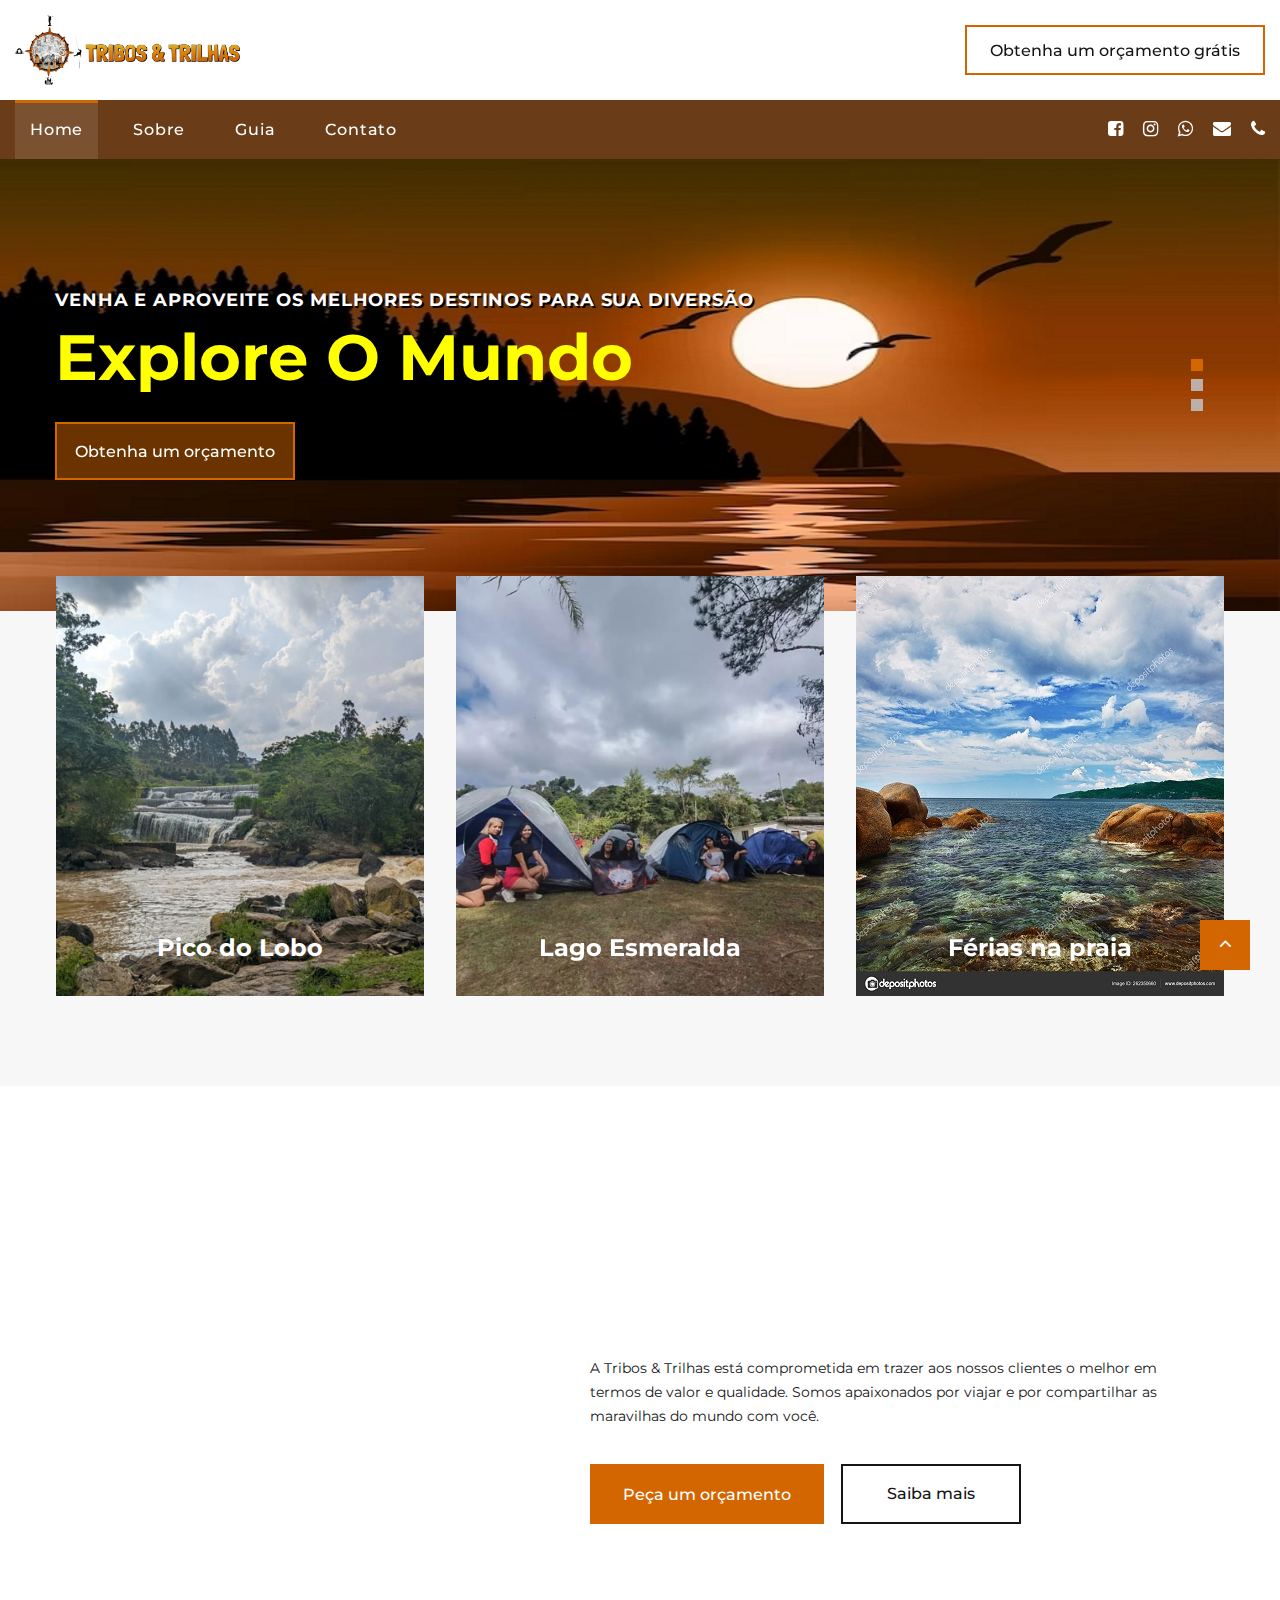
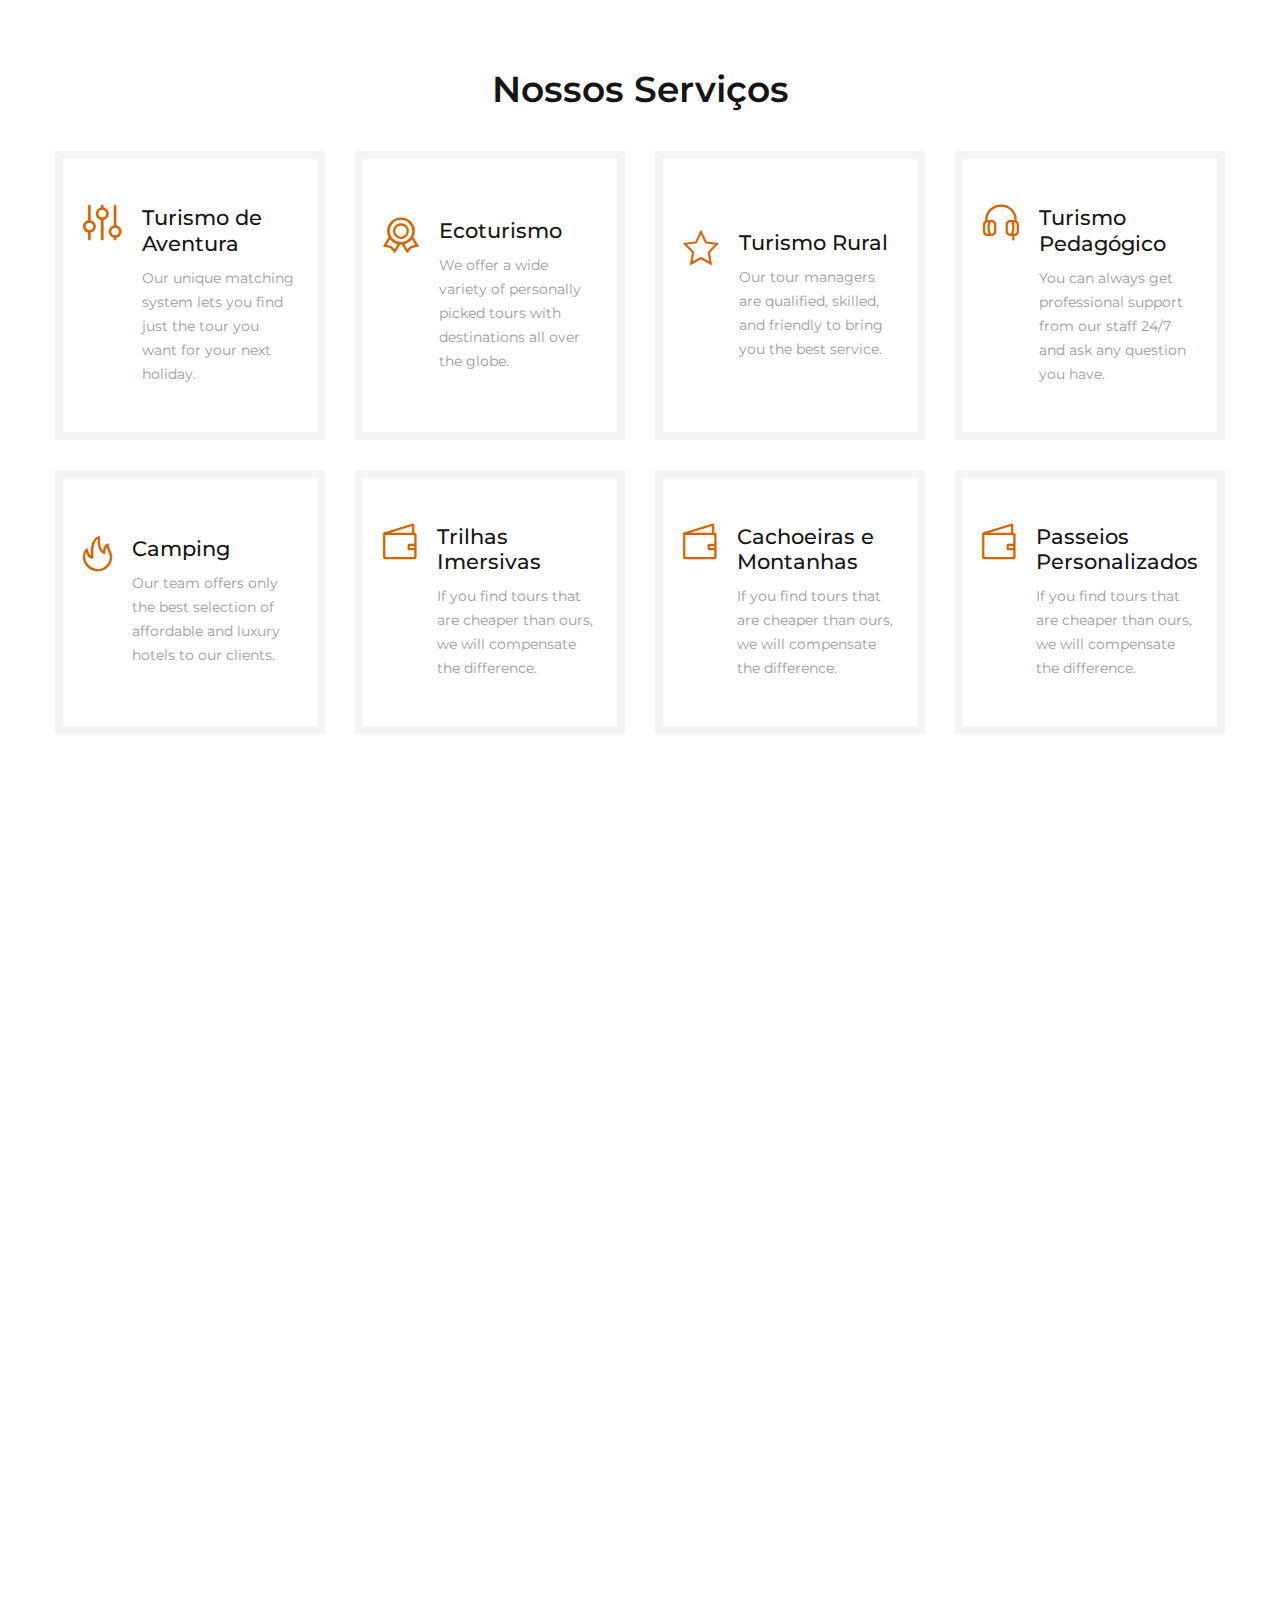
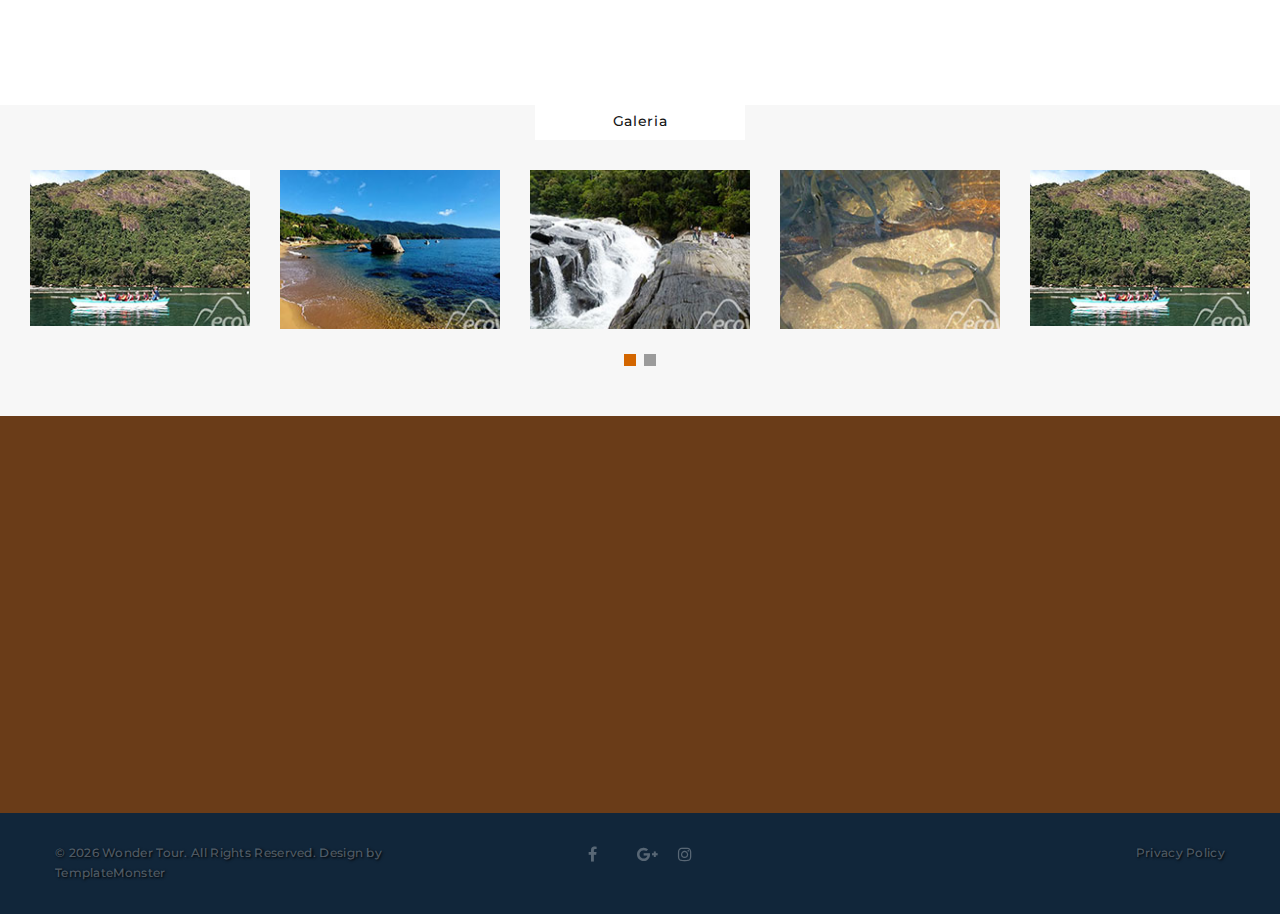
==== index.html @ e8dcaa69 "prototipo" ====
<!DOCTYPE html>
<html class="wide wow-animation" lang="en">
  <head>
    <title>Home</title>
    <meta name="format-detection" content="telephone=no">
    <meta name="viewport" content="width=device-width, height=device-height, initial-scale=1.0, maximum-scale=1.0, user-scalable=0">
    <meta http-equiv="X-UA-Compatible" content="IE=edge">
    <meta charset="utf-8">
    <link rel="icon" href="images/favicon.ico" type="image/x-icon">
    <!-- Stylesheets-->
    <link rel="stylesheet" type="text/css" href="//fonts.googleapis.com/css?family=Montserrat:400,500,600,700%7CPoppins:400%7CTeko:300,400">
    <link rel="stylesheet" href="css/bootstrap.css">
    <link rel="stylesheet" href="css/fonts.css">
    <link rel="stylesheet" href="css/style.css">
    <style>.ie-panel{display: none;background: #212121;padding: 10px 0;box-shadow: 3px 3px 5px 0 rgba(0,0,0,.3);clear: both;text-align:center;position: relative;z-index: 1;} html.ie-10 .ie-panel, html.lt-ie-10 .ie-panel {display: block;}</style>
  </head>
  <body>
    <div class="ie-panel"><a href="http://windows.microsoft.com/en-US/internet-explorer/"><img src="images/ie8-panel/warning_bar_0000_us.jpg" height="42" width="820" alt="You are using an outdated browser. For a faster, safer browsing experience, upgrade for free today."></a></div>
    <div class="preloader">
      <div class="preloader-body">
        <div class="cssload-container">
          <div class="cssload-speeding-wheel"></div>
        </div>
        <p>Loading...</p>
      </div>
    </div>

    <div class="page">
      <header class="section page-header">
        <!-- RD Navbar-->
        <div class="rd-navbar-wrap">
          <nav class="rd-navbar rd-navbar-corporate" data-layout="rd-navbar-fixed" data-sm-layout="rd-navbar-fixed" data-md-layout="rd-navbar-fixed" data-md-device-layout="rd-navbar-fixed" data-lg-layout="rd-navbar-static" data-lg-device-layout="rd-navbar-fixed" data-xl-layout="rd-navbar-static" data-xl-device-layout="rd-navbar-static" data-xxl-layout="rd-navbar-static" data-xxl-device-layout="rd-navbar-static" data-lg-stick-up-offset="46px" data-xl-stick-up-offset="46px" data-xxl-stick-up-offset="106px" data-lg-stick-up="true" data-xl-stick-up="true" data-xxl-stick-up="true">
            <div class="rd-navbar-collapse-toggle rd-navbar-fixed-element-1" data-rd-navbar-toggle=".rd-navbar-collapse"><span></span></div>
            <div class="rd-navbar-aside-outer">
              <div class="rd-navbar-aside">
                <!-- RD Navbar Panel-->
                <div class="rd-navbar-panel">
                  <!-- RD Navbar Toggle-->
                  <button class="rd-navbar-toggle" data-rd-navbar-toggle=".rd-navbar-nav-wrap"><span></span></button>
                  <!-- RD Navbar Brand-->
                  <div class="rd-navbar-brand">
                    <!--Brand-->
                    <a class="brand" href="index.html"><img src="images/tribos_e_trilhas.jpg" alt="" /></a>
                  </div>
                </div>

                <div class="rd-navbar-aside-right rd-navbar-collapse">


                  </ul><a class="button button-md button-default-outline-2 button-ujarak" href="#">Obtenha um orçamento grátis</a>
                </div>
              </div>
            </div>
            <div class="rd-navbar-main-outer">
              <div class="rd-navbar-main">
                <div class="rd-navbar-nav-wrap">
                  <ul class="list-inline list-inline-md rd-navbar-corporate-list-social">
                    <li><a class="icon fa fa-facebook-square" href="#"></a></li>
                    <li><a class="icon fa fa-instagram" href="#"></a></li>
                    <li><a class="icon fa fa-whatsapp" href="#"></a></li>
                    <li><a class="icon fa fa-envelope" href="#"></a></li>
                    <li><a class="icon fa fa-phone" href="#"></a></li>
                  </ul>
                  <!-- RD Navbar Nav-->
                  <ul class="rd-navbar-nav">
                    <li class="rd-nav-item active"><a class="rd-nav-link" href="index.html">Home</a>
                    </li>
                    <li class="rd-nav-item"><a class="rd-nav-link" href="about.html">Sobre</a>
                    </li>
                    <li class="rd-nav-item"><a class="rd-nav-link" href="typography.html">Guia</a>
                    </li>
                    <li class="rd-nav-item"><a class="rd-nav-link" href="contact-us.html">Contato</a>
                    </li>
                  </ul>
                </div>
              </div>
            </div>
          </nav>
        </div>
      </header>
      <!-- Swiper-->
      <section class="section swiper-container swiper-slider swiper-slider-corporate swiper-pagination-style-2" data-loop="true" data-autoplay="5000" data-simulate-touch="true" data-nav="false" data-direction="vertical">
        <div class="swiper-wrapper text-left">
          <div class="swiper-slide context-dark" data-slide-bg="images/slider-4-slide-1-1920x678.jpg">
            <div class="swiper-slide-caption section-md">
              <div class="container">
                <div class="row">
                  <div class="col-md-10">
                    <h6 class="text-uppercase" data-caption-animate="fadeInRight" data-caption-delay="0">Venha e aproveite os melhores destinos para sua diversão</h6>
                    <h2 class="oh font-weight-normal" data-caption-animate="slideInUp" data-caption-delay="100">
                        <span class="font-weight-bold">Explore O Mundo</span>
                    </h2>
                    <a class="button button-default-outline button-ujarak" href="#" data-caption-animate="fadeInLeft" data-caption-delay="0">Obtenha um orçamento</a>
                  </div>
                </div>
              </div>
            </div>
          </div>
          <div class="swiper-slide context-dark" data-slide-bg="images/slider-4-slide-2-1920x678.jpg">
            <div class="swiper-slide-caption section-md">
              <div class="container">
                <div class="row">
                  <div class="col-md-10">
                    <h6 class="text-uppercase" data-caption-animate="fadeInRight" data-caption-delay="0">Uma equipe de especialistas em Turismo</h6>
                    <h2 class="oh font-weight-normal" data-caption-animate="slideInUp" data-caption-delay="100">
                      <span class="font-weight-bold">Confie em nossa experiência</span></h2><a class="button button-default-outline button-ujarak" href="#" data-caption-animate="fadeInLeft" data-caption-delay="0">Get in touch</a>
                  </div>
                </div>
              </div>
            </div>
          </div>
          <div class="swiper-slide context-dark" data-slide-bg="images/slider-4-slide-3-1920x678.jpg">
            <div class="swiper-slide-caption section-md">
              <div class="container">
                <div class="row">
                  <div class="col-md-10">
                    <h6 class="text-uppercase" data-caption-animate="fadeInRight" data-caption-delay="0">Construa sua próxima viagem de férias conosco</h6>
                    <h2 class="oh font-weight-normal" data-caption-animate="slideInUp" data-caption-delay="100">
                      <span class="font-weight-bold">Crie Seu Passeio</span>
                    </h2>
                      <a class="button button-default-outline button-ujarak" href="#" data-caption-animate="fadeInLeft" data-caption-delay="0">Get in touch</a>
                  </div>
                </div>
              </div>
            </div>
          </div>
        </div>
        <!-- Swiper Pagination-->
        <div class="swiper-pagination"></div>
      </section>
      <!-- Section Box Categories-->
      <section class="section section-lg section-top-1 bg-gray-4">
        <div class="container offset-negative-1">
          <div class="box-categories cta-box-wrap">
            <div class="box-categories-content">
              <div class="row justify-content-center">
                <div class="col-md-4 wow fadeInDown col-9" data-wow-delay=".2s">
                  <ul class="list-marked-2 box-categories-list">
                    <li><a href="#"><img src="images/Pico-do-Lobo.jpg" alt="" width="368" height="420"/></a>
                      <h5 class="box-categories-title">Pico do Lobo</h5>
                    </li>
                  </ul>
                </div>
                <div class="col-md-4 wow fadeInDown col-9" data-wow-delay=".2s">
                  <ul class="list-marked-2 box-categories-list">
                    <li><a href="#"><img src="images/Lago-esmeralda.jpg" alt="" width="368" height="420"/></a>
                      <h5 class="box-categories-title">Lago Esmeralda</h5>
                    </li>
                  </ul>
                </div>
                <div class="col-md-4 wow fadeInDown col-9" data-wow-delay=".2s">
                  <ul class="list-marked-2 box-categories-list">
                    <li><a href="#"><img src="images/cta-3-368x420.jpg" alt="" width="368" height="420"/></a>
                      <h5 class="box-categories-title">Férias na praia</h5>
                    </li>
                  </ul>
                </div>
              </div>
            </div>
          </div>
          <!-- Owl Carousel-->
        </div>
      </section>
      <!-- Discover New Horizons-->
      <section class="section section-sm section-first bg-default text-md-left">
        <div class="container">
          <div class="row row-50 align-items-center justify-content-center justify-content-xl-between">
            <div class="col-lg-5 text-center wow fadeInUp">
              <img src="images/index-3-450x382.jpg" alt="" width="450" height="382"/>
            </div>
            <div class="col-lg-7 wow fadeInRight" data-wow-delay=".1s">
              <div class="box-width-lg-470">
                <h3>Descubra Novos Horizontes</h3>
                <!-- Bootstrap tabs-->
                <div class="tabs-custom tabs-horizontal tabs-line tabs-line-big tabs-line-style-2 text-center text-md-left" id="tabs-7">
                  <!-- Nav tabs-->
                  <ul class="nav nav-tabs">
                    <li class="nav-item" role="presentation"><a class="nav-link active" href="#tabs-7-1" data-toggle="tab">Sobre Nós</a></li>
                    <li class="nav-item" role="presentation"><a class="nav-link" href="#tabs-7-2" data-toggle="tab">Porque Nos Escolher</a></li>
                    <li class="nav-item" role="presentation"><a class="nav-link" href="#tabs-7-3" data-toggle="tab">Nossa Missão</a></li>
                  </ul>
                  <!-- Tab panes-->
                  <div class="tab-content">
                    <div class="tab-pane fade show active" id="tabs-7-1">
                      <p>A Tribos & Trilhas está comprometida em trazer aos nossos clientes o melhor em termos de valor e qualidade. Somos apaixonados por viajar e por compartilhar as maravilhas do mundo com você.</p>
                      <div class="group-md group-middle"><a class="button button-secondary button-pipaluk" href="contact-us.html">Peça um orçamento</a><a class="button button-black-outline button-md" href="about.html">Saiba mais</a></div>
                    </div>
                    <div class="tab-pane fade" id="tabs-7-2">
                      <p>Temos orgulho de oferecer excelente qualidade e custo-benefício em nossos passeios, que lhe dão a oportunidade de vivenciar o destino escolhido de uma forma autêntica e emocionante.</p>
                      <div class="group-md group-middle"><a class="button button-secondary button-pipaluk" href="contact-us.html">Peça um orçamento</a><a class="button button-black-outline button-md" href="about.html">Saiba mais</a></div>
                    </div>
                    <div class="tab-pane fade" id="tabs-7-3">
                      <p>Nossa missão é fornecer a melhor experiência em planejamento de viagens e, ao mesmo tempo, nos tornarmos um balcão único para todos os serviços de viagens disponíveis no setor.</p>
                      <div class="group-md group-middle"><a class="button button-secondary button-pipaluk" href="contact-us.html">Peça um orçamento</a><a class="button button-black-outline button-md" href="about.html">Saiba mais</a></div>
                    </div>
                  </div>
                </div>
              </div>
            </div>
          </div>
        </div>
      </section>


      <!--	Our Services-->
      <section class="section section-sm">
        <div class="container">
          <h3>Nossos Serviços</h3>
          <div class="row row-30">

            <div class="col-sm-8 col-lg-3">
              <article class="box-icon-classic">
                <div class="unit box-icon-classic-body flex-column flex-md-row text-md-left flex-lg-column text-lg-center flex-xl-row text-xl-left">
                  <div class="unit-left">
                    <div class="box-icon-classic-icon fl-bigmug-line-equalization3"></div>
                  </div>
                  <div class="unit-body">
                    <h5 class="box-icon-classic-title"><a href="#">Turismo de Aventura</a></h5>
                    <p class="box-icon-classic-text">Our unique matching system lets you find just the tour you want for your next holiday.</p>
                  </div>
                </div>
              </article>
            </div>

            <div class="col-sm-8 col-lg-3">
              <article class="box-icon-classic">
                <div class="unit box-icon-classic-body flex-column flex-md-row text-md-left flex-lg-column text-lg-center flex-xl-row text-xl-left">
                  <div class="unit-left">
                    <div class="box-icon-classic-icon fl-bigmug-line-circular220"></div>
                  </div>
                  <div class="unit-body">
                    <h5 class="box-icon-classic-title"><a href="#">Ecoturismo</a></h5>
                    <p class="box-icon-classic-text">We offer a wide variety of personally picked tours with destinations all over the globe.</p>
                  </div>
                </div>
              </article>
            </div>

            <div class="col-sm-8 col-lg-3">
              <article class="box-icon-classic">
                <div class="unit box-icon-classic-body flex-column flex-md-row text-md-left flex-lg-column text-lg-center flex-xl-row text-xl-left">
                  <div class="unit-left">
                    <div class="box-icon-classic-icon fl-bigmug-line-favourites5"></div>
                  </div>
                  <div class="unit-body">
                    <h5 class="box-icon-classic-title"><a href="#">Turismo Rural</a></h5>
                    <p class="box-icon-classic-text">Our tour managers are qualified, skilled, and friendly to bring you the best service.</p>
                  </div>
                </div>
              </article>
            </div>

            <div class="col-sm-8 col-lg-3">
              <article class="box-icon-classic">
                <div class="unit box-icon-classic-body flex-column flex-md-row text-md-left flex-lg-column text-lg-center flex-xl-row text-xl-left">
                  <div class="unit-left">
                    <div class="box-icon-classic-icon fl-bigmug-line-headphones32"></div>
                  </div>
                  <div class="unit-body">
                    <h5 class="box-icon-classic-title"><a href="#">Turismo Pedagógico</a></h5>
                    <p class="box-icon-classic-text">You can always get professional support from our staff 24/7 and ask any question you have.</p>
                  </div>
                </div>
              </article>
            </div>

            <div class="col-sm-8 col-lg-3">
              <article class="box-icon-classic">
                <div class="unit box-icon-classic-body flex-column flex-md-row text-md-left flex-lg-column text-lg-center flex-xl-row text-xl-left">
                  <div class="unit-left">
                    <div class="box-icon-classic-icon fl-bigmug-line-hot67"></div>
                  </div>
                  <div class="unit-body">
                    <h5 class="box-icon-classic-title"><a href="#">Camping</a></h5>
                    <p class="box-icon-classic-text">Our team offers only the best selection of affordable and luxury hotels to our clients.</p>
                  </div>
                </div>
              </article>
            </div>

            <div class="col-sm-8 col-lg-3">
              <article class="box-icon-classic">
                <div class="unit box-icon-classic-body flex-column flex-md-row text-md-left flex-lg-column text-lg-center flex-xl-row text-xl-left">
                  <div class="unit-left">
                    <div class="box-icon-classic-icon fl-bigmug-line-wallet26"></div>
                  </div>
                  <div class="unit-body">
                    <h5 class="box-icon-classic-title"><a href="#">Trilhas Imersivas</a></h5>
                    <p class="box-icon-classic-text">If you find tours that are cheaper than ours, we will compensate the difference.</p>
                  </div>
                </div>
              </article>
            </div>

            <div class="col-sm-8 col-lg-3">
              <article class="box-icon-classic">
                <div class="unit box-icon-classic-body flex-column flex-md-row text-md-left flex-lg-column text-lg-center flex-xl-row text-xl-left">
                  <div class="unit-left">
                    <div class="box-icon-classic-icon fl-bigmug-line-wallet26"></div>
                  </div>
                  <div class="unit-body">
                    <h5 class="box-icon-classic-title"><a href="#">Cachoeiras e Montanhas</a></h5>
                    <p class="box-icon-classic-text">If you find tours that are cheaper than ours, we will compensate the difference.</p>
                  </div>
                </div>
              </article>
            </div>

            <div class="col-sm-8 col-lg-3">
              <article class="box-icon-classic">
                <div class="unit box-icon-classic-body flex-column flex-md-row text-md-left flex-lg-column text-lg-center flex-xl-row text-xl-left">
                  <div class="unit-left">
                    <div class="box-icon-classic-icon fl-bigmug-line-wallet26"></div>
                  </div>
                  <div class="unit-body">
                    <h5 class="box-icon-classic-title"><a href="#">Passeios Personalizados</a></h5>
                    <p class="box-icon-classic-text">If you find tours that are cheaper than ours, we will compensate the difference.</p>
                  </div>
                </div>
              </article>
            </div>
          </div>
        </div>
      </section>


      <!-- Hot tours-->
      <section class="section section-sm bg-default">
        <div class="container">
          <h3 class="oh-desktop"><span class="d-inline-block wow slideInDown">Roteiros da Estação</span></h3>
          <div class="row row-sm row-40 row-md-50">
            <div class="col-sm-8 col-md-12 wow fadeInRight">
              <!-- Product Big-->
              <article class="product-big">
                <div class="unit flex-column flex-md-row align-items-md-stretch">
                  <div class="unit-left"><a class="product-big-figure" href="#"><img src="images/roteiro-lagoa-esmeralda.jpg" alt="" width="600" height="366"/></a></div>
                  <div class="unit-body">
                    <div class="product-big-body">
                      <h5 class="product-big-title"><a href="#">Lagoa Esmeralda</a></h5>
                      <div class="group-sm group-middle justify-content-start">
                        <div class="product-big-rating">
                          <span class="icon material-icons-star"></span>
                          <span class="icon material-icons-star"></span>
                          <span class="icon material-icons-star"></span>
                          <span class="icon material-icons-star"></span>
                          <span class="icon material-icons-star_half"></span>
                        </div>
                        <a class="product-big-reviews" href="#">4 Avaliações de Clientes</a>
                      </div>
                      <p class="product-big-text">O Lago da Esmeralda em Biritiba Mirim é verdadeiramente um paraíso natural que encanta e surpreende todos os que o visitam. É um lugar onde a beleza da natureza se encontra com a paz interior, proporcionando uma experiência memorável para aqueles que têm o privilégio de explorar seus encantos.</p><a class="button button-black-outline button-ujarak" href="#">Compre este passeio</a>
                      <div class="product-big-price-wrap">
                        <span class="product-big-price">R$ 790</span>
                      </div>
                    </div>
                  </div>
                </div>
              </article>
            </div>
            <div class="col-sm-8 col-md-12 wow fadeInLeft">
              <!-- Product Big-->
              <article class="product-big">
                <div class="unit flex-column flex-md-row align-items-md-stretch">
                  <div class="unit-left"><a class="product-big-figure" href="#"><img src="images/roteiro-lagoa-esmeralda.jpg" alt="" width="600" height="366"/></a></div>
                  <div class="unit-body">
                    <div class="product-big-body">
                      <h5 class="product-big-title"><a href="#">Pico do Lobo</a></h5>
                      <div class="group-sm group-middle justify-content-start">
                        <div class="product-big-rating">
                          <span class="icon material-icons-star"></span>
                          <span class="icon material-icons-star"></span>
                          <span class="icon material-icons-star"></span>
                          <span class="icon material-icons-star"></span>
                          <span class="icon material-icons-star_half"></span>
                        </div><a class="product-big-reviews" href="#">5 Avaliações de cliente</a>
                      </div>
                      <p class="product-big-text">O Pico do Lopo, com seus 1.780 metros de altitude, faz parte da Serra da Mantiqueira e está situado na cidade de Extrema / MG.</p>
                      <a class="button button-black-outline button-ujarak" href="#">Compre este passeio</a>
                      <div class="product-big-price-wrap">
                        <span class="product-big-price">R$ 890</span>
                      </div>
                    </div>
                  </div>
                </div>
              </article>
            </div>
          </div>
        </div>
      </section>

      <!-- Section Subscribe-->
      <!-- <section class="section bg-default text-center offset-top-50">
        <div class="parallax-container" data-parallax-img="images/parallax-1-1920x850.jpg">
          <div class="parallax-content section-xl section-inset-custom-1 context-dark bg-overlay-2-21">
            <div class="container">
              <h2 class="heading-2 oh font-weight-normal wow slideInDown"><span class="d-block font-weight-semi-bold">First-class Impressions</span><span class="d-block font-weight-light">are Waiting for You!</span></h2>
              <p class="text-width-medium text-spacing-75 wow fadeInLeft" data-wow-delay=".1s">Our agency offers travelers various tours and excursions with destinations all over the world. Browse our website to find your dream tour!</p><a class="button button-secondary button-pipaluk" href="#">Book a Tour Now</a>
            </div>
          </div>
        </div>
      </section> -->
      <!--	Instagrram wondertour-->
      <section class="section section-sm section-top-0 section-fluid section-relative bg-gray-4">
        <div class="container-fluid">
          <h6 class="gallery-title">Galeria</h6>
          <!-- Owl Carousel-->
          <div class="owl-carousel owl-classic owl-dots-secondary" data-items="1" data-sm-items="2" data-md-items="3" data-lg-items="4" data-xl-items="5" data-xxl-items="6" data-stage-padding="15" data-xxl-stage-padding="0" data-margin="30" data-autoplay="true" data-nav="true" data-dots="true">
            
            <!-- Thumbnail Classic-->
            <article class="thumbnail thumbnail-mary">
              <div class="thumbnail-mary-figure">
                <img src="images/gallery-image-1-270x195.jpg" alt="" width="270" height="195"/>
              </div>
              <div class="thumbnail-mary-caption">
                <a class="icon fl-bigmug-line-zoom60" href="images/gallery-image-1-1200x800-original.jpg" data-lightgallery="item"><img src="images/gallery-image-1-270x195.jpg" alt="" width="270" height="195"/></a>
              </div>
            </article>

            <!-- Thumbnail Classic-->
            <article class="thumbnail thumbnail-mary">
              <div class="thumbnail-mary-figure"><img src="images/gallery-image-2-270x195.jpg" alt="" width="270" height="195"/>
              </div>
              <div class="thumbnail-mary-caption"><a class="icon fl-bigmug-line-zoom60" href="images/gallery-image-2-1200x800-original.jpg" data-lightgallery="item"><img src="images/gallery-image-2-270x195.jpg" alt="" width="270" height="195"/></a>
              </div>
            </article>
            
            <!-- Thumbnail Classic-->
            <article class="thumbnail thumbnail-mary">
              <div class="thumbnail-mary-figure"><img src="images/gallery-image-3-270x195.jpg" alt="" width="270" height="195"/>
              </div>
              <div class="thumbnail-mary-caption"><a class="icon fl-bigmug-line-zoom60" href="images/gallery-image-3-1200x800-original.jpg" data-lightgallery="item"><img src="images/gallery-image-3-270x195.jpg" alt="" width="270" height="195"/></a>
              </div>
            </article>
            
            <!-- Thumbnail Classic-->
            <article class="thumbnail thumbnail-mary">
              <div class="thumbnail-mary-figure"><img src="images/gallery-image-4-270x195.jpg" alt="" width="270" height="195"/>
              </div>
              <div class="thumbnail-mary-caption"><a class="icon fl-bigmug-line-zoom60" href="images/gallery-image-4-1200x800-original.jpg" data-lightgallery="item"><img src="images/gallery-image-4-270x195.jpg" alt="" width="270" height="195"/></a>
              </div>
            </article>
            
            <!-- Thumbnail Classic-->
            <article class="thumbnail thumbnail-mary">
              <div class="thumbnail-mary-figure"><img src="images/gallery-image-1-270x195.jpg" alt="" width="270" height="195"/>
              </div>
              <div class="thumbnail-mary-caption"><a class="icon fl-bigmug-line-zoom60" href="images/gallery-image-1-1200x800-original.jpg" data-lightgallery="item"><img src="images/gallery-image-5-270x195.jpg" alt="" width="270" height="195"/></a>
              </div>
            </article>
            
            <!-- Thumbnail Classic-->
            <article class="thumbnail thumbnail-mary">
              <div class="thumbnail-mary-figure"><img src="images/gallery-image-2-270x195.jpg" alt="" width="270" height="195"/>
              </div>
              <div class="thumbnail-mary-caption"><a class="icon fl-bigmug-line-zoom60" href="images/gallery-image-2-1200x800-original.jpg" data-lightgallery="item"><img src="images/gallery-image-6-270x195.jpg" alt="" width="270" height="195"/></a>
              </div>
            </article>
            
            <!-- Thumbnail Classic-->
            <article class="thumbnail thumbnail-mary">
              <div class="thumbnail-mary-figure"><img src="images/gallery-image-3-270x195.jpg" alt="" width="270" height="195"/>
              </div>
              <div class="thumbnail-mary-caption"><a class="icon fl-bigmug-line-zoom60" href="images/gallery-image-3-1200x800-original.jpg" data-lightgallery="item"><img src="images/gallery-image-7-270x195.jpg" alt="" width="270" height="195"/></a>
              </div>
            </article>
          </div>
        </div>
      </section>
      <!-- Page Footer-->
      <footer class="section footer-corporate context-dark">
        <div class="footer-corporate-inset">
          <div class="container">
            <div class="row row-40 justify-content-lg-between">
              <div class="col-sm-8 col-md-12 col-lg-3 col-xl-4">
                <div class="oh-desktop">
                  <div class="wow slideInRight" data-wow-delay="0s">
                    <h6 class="text-spacing-100 text-uppercase">Contate-nos</h6>
                    <ul class="footer-contacts d-inline-block d-sm-block">
                      <li>
                        <div class="unit">
                          <div class="unit-left"><span class="icon fa fa-phone"></span></div>
                          <div class="unit-body"><a class="link-phone" href="tel:#">(11) 12345-6789</a></div>
                        </div>
                      </li>
                      <li>
                        <div class="unit">
                          <div class="unit-left"><span class="icon fa fa-envelope"></span></div>
                          <div class="unit-body"><a class="link-aemail" href="mailto:#">info@demolink.org</a></div>
                        </div>
                      </li>
                      
                    </ul>
                  </div>
                </div>
              </div>
              <div class="col-sm-8 col-md-5 col-lg-3 col-xl-4">
                <div class="oh-desktop">
                  <div class="wow slideInDown" data-wow-delay="0s">
                    <h6 class="text-spacing-100 text-uppercase">Notícias Populares</h6>
                    <!-- Post Minimal 2-->
                    <article class="post post-minimal-2">
                      <p class="post-minimal-2-title"><a href="#">Seu guia pessoal para os 5 melhores lugares para visitar na Terra</a></p>
                      <div class="post-minimal-2-time">
                        <time datetime="2019-05-04">04 de maio de 2023</time>
                      </div>
                    </article>
                    <!-- Post Minimal 2-->
                    <article class="post post-minimal-2">
                      <p class="post-minimal-2-title"><a href="#">Os 10 melhores hotéis: classificação por especialistas em viagens da Tribos & Trilhas</a></p>
                      <div class="post-minimal-2-time">
                        <time datetime="2019-05-04">04 de maio de 2023</time>
                      </div>
                    </article>
                  </div>
                </div>
              </div>
              <div class="col-sm-11 col-md-7 col-lg-5 col-xl-4">
                <div class="oh-desktop">
                  <div class="wow slideInLeft" data-wow-delay="0s">
                    <h6 class="text-spacing-100 text-uppercase">Quick links</h6>
                    <ul class="row-6 list-0 list-marked list-marked-md list-marked-secondary list-custom-2">
                      <li><a href="about.html">About us</a></li>
                      <li><a href="#">Our Tours</a></li>
                      <li><a href="#">Our Team</a></li>
                      <li><a href="#">Gallery</a></li>
                      <li><a href="#">Blog</a></li>
                    </ul>
                    <div class="group-md group-middle justify-content-sm-start"><a class="button button-lg button-primary button-ujarak" href="#">Get in touch</a></div>
                  </div>
                </div>
              </div>
            </div>
          </div>
        </div>
        <div class="footer-corporate-bottom-panel">
          <div class="container">
            <div class="row justfy-content-xl-space-berween row-10 align-items-md-center2">
              <div class="col-sm-8 col-md-4 text-sm-right text-md-center">
                <div>
                  <ul class="list-inline list-inline-sm footer-social-list-2">
                    <li><a class="icon fa fa-facebook" href="#"></a></li>
                    <li><a class="icon fa fa-twitter" href="#"></a></li>
                    <li><a class="icon fa fa-google-plus" href="#"></a></li>
                    <li><a class="icon fa fa-instagram" href="#"></a></li>
                  </ul>
                </div>
              </div>
              <div class="col-sm-8 col-md-4 order-sm-first">
                <!-- Rights-->
                <p class="rights"><span>&copy;&nbsp;</span><span class="copyright-year"></span><span>&nbsp;</span><span>Wonder Tour</span>. All Rights Reserved. Design by <a href="https://www.templatemonster.com">TemplateMonster</a></p>
              </div>
              <div class="col-sm-8 col-md-4 text-md-right">
                <p class="rights"><a href="#">Privacy Policy</a></p>
              </div>
            </div>
          </div>
        </div>
      </footer>
    </div>
    <!-- Global Mailform Output-->
    <div class="snackbars" id="form-output-global"></div>
    <!-- Javascript-->
    <script src="js/core.min.js"></script>
    <script src="js/script.js"></script>
  </body>
</html>
---- css/fonts.css ----
/*
*
* Fonts
*/
/*
*
* Font Awesome Icons 4.7.0
* --------------------------------------------------
*/
@font-face {
	font-family: 'FontAwesome';
	src: url("../fonts/fontawesome-webfont.eot?v=4.7.0");
	src: url("../fonts/fontawesome-webfont.eot?#iefix&v=4.7.0") format("embedded-opentype"), 
	     url("../fonts/fontawesome-webfont.woff2?v=4.7.0") format("woff2"), 
		 url("../fonts/fontawesome-webfont.woff?v=4.7.0") format("woff"), 
		 url("../fonts/fontawesome-webfont.ttf?v=4.7.0") format("truetype"), 
		 url("../fonts/fontawesome-webfont.svg?v=4.7.0#fontawesomeregular") format("svg");
	font-weight: normal;
	font-style: normal;
}

.fa {
	display: inline-block;
	font-family: 'FontAwesome';
	font-size: inherit;
	text-rendering: auto;
	-webkit-font-smoothing: antialiased;
	-moz-osx-font-smoothing: grayscale;
}

[class*='fa-']:before {
	font-weight: 400;
	font-family: 'FontAwesome';
}


/* makes the font 33% larger relative to the icon container */
.fa-lg {
	font-size: 1.33333333em;
	line-height: 0.75em;
	vertical-align: -15%;
}

.fa-2x {
	font-size: 2em;
}

.fa-3x {
	font-size: 3em;
}

.fa-4x {
	font-size: 4em;
}

.fa-5x {
	font-size: 5em;
}

.fa-fw {
	width: 1.28571429em;
	text-align: center;
}

.fa-ul {
	padding-left: 0;
	margin-left: 2.14285714em;
	list-style-type: none;
}

.fa-ul > li {
	position: relative;
}

.fa-li {
	position: absolute;
	left: -2.14285714em;
	width: 2.14285714em;
	top: 0.14285714em;
	text-align: center;
}

.fa-li.fa-lg {
	left: -1.85714286em;
}

.fa-border {
	padding: .2em .25em .15em;
	border: solid 0.08em #eeeeee;
	border-radius: .1em;
}

.fa-pull-left {
	float: left;
}

.fa-pull-right {
	float: right;
}

.fa.fa-pull-left {
	margin-right: .3em;
}

.fa.fa-pull-right {
	margin-left: .3em;
}

/* Deprecated as of 4.4.0 */
.pull-right {
	float: right;
}

.pull-left {
	float: left;
}

.fa.pull-left {
	margin-right: .3em;
}

.fa.pull-right {
	margin-left: .3em;
}

.fa-spin {
	-webkit-animation: fa-spin 2s infinite linear;
	animation: fa-spin 2s infinite linear;
}

.fa-pulse {
	-webkit-animation: fa-spin 1s infinite steps(8);
	animation: fa-spin 1s infinite steps(8);
}

@-webkit-keyframes fa-spin {
	0% {
		-webkit-transform: rotate(0deg);
		transform: rotate(0deg);
	}
	100% {
		-webkit-transform: rotate(359deg);
		transform: rotate(359deg);
	}
}

@keyframes fa-spin {
	0% {
		-webkit-transform: rotate(0deg);
		transform: rotate(0deg);
	}
	100% {
		-webkit-transform: rotate(359deg);
		transform: rotate(359deg);
	}
}

.fa-rotate-90 {
	-ms-filter: "progid:DXImageTransform.Microsoft.BasicImage(rotation=1)";
	-webkit-transform: rotate(90deg);
	-ms-transform: rotate(90deg);
	transform: rotate(90deg);
}

.fa-rotate-180 {
	-ms-filter: "progid:DXImageTransform.Microsoft.BasicImage(rotation=2)";
	-webkit-transform: rotate(180deg);
	-ms-transform: rotate(180deg);
	transform: rotate(180deg);
}

.fa-rotate-270 {
	-ms-filter: "progid:DXImageTransform.Microsoft.BasicImage(rotation=3)";
	-webkit-transform: rotate(270deg);
	-ms-transform: rotate(270deg);
	transform: rotate(270deg);
}

.fa-flip-horizontal {
	-ms-filter: "progid:DXImageTransform.Microsoft.BasicImage(rotation=0, mirror=1)";
	-webkit-transform: scale(-1, 1);
	-ms-transform: scale(-1, 1);
	transform: scale(-1, 1);
}

.fa-flip-vertical {
	-ms-filter: "progid:DXImageTransform.Microsoft.BasicImage(rotation=2, mirror=1)";
	-webkit-transform: scale(1, -1);
	-ms-transform: scale(1, -1);
	transform: scale(1, -1);
}

:root .fa-rotate-90,
:root .fa-rotate-180,
:root .fa-rotate-270,
:root .fa-flip-horizontal,
:root .fa-flip-vertical {
	filter: none;
}

.fa-stack {
	position: relative;
	display: inline-block;
	width: 2em;
	height: 2em;
	line-height: 2em;
	vertical-align: middle;
}

.fa-stack-1x,
.fa-stack-2x {
	position: absolute;
	left: 0;
	width: 100%;
	text-align: center;
}

.fa-stack-1x {
	line-height: inherit;
}

.fa-stack-2x {
	font-size: 2em;
}

.fa-inverse {
	color: #ffffff;
}

/* Font Awesome uses the Unicode Private Use Area (PUA) to ensure screen
   readers do not read off random characters that represent icons */
.fa-glass:before {
	content: "\f000";
}

.fa-music:before {
	content: "\f001";
}

.fa-search:before {
	content: "\f002";
}

.fa-envelope-o:before {
	content: "\f003";
}

.fa-heart:before {
	content: "\f004";
}

.fa-star:before {
	content: "\f005";
}

.fa-star-o:before {
	content: "\f006";
}

.fa-user:before {
	content: "\f007";
}

.fa-film:before {
	content: "\f008";
}

.fa-th-large:before {
	content: "\f009";
}

.fa-th:before {
	content: "\f00a";
}

.fa-th-list:before {
	content: "\f00b";
}

.fa-check:before {
	content: "\f00c";
}

.fa-remove:before,
.fa-close:before,
.fa-times:before {
	content: "\f00d";
}

.fa-search-plus:before {
	content: "\f00e";
}

.fa-search-minus:before {
	content: "\f010";
}

.fa-power-off:before {
	content: "\f011";
}

.fa-signal:before {
	content: "\f012";
}

.fa-gear:before,
.fa-cog:before {
	content: "\f013";
}

.fa-trash-o:before {
	content: "\f014";
}

.fa-home:before {
	content: "\f015";
}

.fa-file-o:before {
	content: "\f016";
}

.fa-clock-o:before {
	content: "\f017";
}

.fa-road:before {
	content: "\f018";
}

.fa-download:before {
	content: "\f019";
}

.fa-arrow-circle-o-down:before {
	content: "\f01a";
}

.fa-arrow-circle-o-up:before {
	content: "\f01b";
}

.fa-inbox:before {
	content: "\f01c";
}

.fa-play-circle-o:before {
	content: "\f01d";
}

.fa-rotate-right:before,
.fa-repeat:before {
	content: "\f01e";
}

.fa-refresh:before {
	content: "\f021";
}

.fa-list-alt:before {
	content: "\f022";
}

.fa-lock:before {
	content: "\f023";
}

.fa-flag:before {
	content: "\f024";
}

.fa-headphones:before {
	content: "\f025";
}

.fa-volume-off:before {
	content: "\f026";
}

.fa-volume-down:before {
	content: "\f027";
}

.fa-volume-up:before {
	content: "\f028";
}

.fa-qrcode:before {
	content: "\f029";
}

.fa-barcode:before {
	content: "\f02a";
}

.fa-tag:before {
	content: "\f02b";
}

.fa-tags:before {
	content: "\f02c";
}

.fa-book:before {
	content: "\f02d";
}

.fa-bookmark:before {
	content: "\f02e";
}

.fa-print:before {
	content: "\f02f";
}

.fa-camera:before {
	content: "\f030";
}

.fa-font:before {
	content: "\f031";
}

.fa-bold:before {
	content: "\f032";
}

.fa-italic:before {
	content: "\f033";
}

.fa-text-height:before {
	content: "\f034";
}

.fa-text-width:before {
	content: "\f035";
}

.fa-align-left:before {
	content: "\f036";
}

.fa-align-center:before {
	content: "\f037";
}

.fa-align-right:before {
	content: "\f038";
}

.fa-align-justify:before {
	content: "\f039";
}

.fa-list:before {
	content: "\f03a";
}

.fa-dedent:before,
.fa-outdent:before {
	content: "\f03b";
}

.fa-indent:before {
	content: "\f03c";
}

.fa-video-camera:before {
	content: "\f03d";
}

.fa-photo:before,
.fa-image:before,
.fa-picture-o:before {
	content: "\f03e";
}

.fa-pencil:before {
	content: "\f040";
}

.fa-map-marker:before {
	content: "\f041";
}

.fa-adjust:before {
	content: "\f042";
}

.fa-tint:before {
	content: "\f043";
}

.fa-edit:before,
.fa-pencil-square-o:before {
	content: "\f044";
}

.fa-share-square-o:before {
	content: "\f045";
}

.fa-check-square-o:before {
	content: "\f046";
}

.fa-arrows:before {
	content: "\f047";
}

.fa-step-backward:before {
	content: "\f048";
}

.fa-fast-backward:before {
	content: "\f049";
}

.fa-backward:before {
	content: "\f04a";
}

.fa-play:before {
	content: "\f04b";
}

.fa-pause:before {
	content: "\f04c";
}

.fa-stop:before {
	content: "\f04d";
}

.fa-forward:before {
	content: "\f04e";
}

.fa-fast-forward:before {
	content: "\f050";
}

.fa-step-forward:before {
	content: "\f051";
}

.fa-eject:before {
	content: "\f052";
}

.fa-chevron-left:before {
	content: "\f053";
}

.fa-chevron-right:before {
	content: "\f054";
}

.fa-plus-circle:before {
	content: "\f055";
}

.fa-minus-circle:before {
	content: "\f056";
}

.fa-times-circle:before {
	content: "\f057";
}

.fa-check-circle:before {
	content: "\f058";
}

.fa-question-circle:before {
	content: "\f059";
}

.fa-info-circle:before {
	content: "\f05a";
}

.fa-crosshairs:before {
	content: "\f05b";
}

.fa-times-circle-o:before {
	content: "\f05c";
}

.fa-check-circle-o:before {
	content: "\f05d";
}

.fa-ban:before {
	content: "\f05e";
}

.fa-arrow-left:before {
	content: "\f060";
}

.fa-arrow-right:before {
	content: "\f061";
}

.fa-arrow-up:before {
	content: "\f062";
}

.fa-arrow-down:before {
	content: "\f063";
}

.fa-mail-forward:before,
.fa-share:before {
	content: "\f064";
}

.fa-expand:before {
	content: "\f065";
}

.fa-compress:before {
	content: "\f066";
}

.fa-plus:before {
	content: "\f067";
}

.fa-minus:before {
	content: "\f068";
}

.fa-asterisk:before {
	content: "\f069";
}

.fa-exclamation-circle:before {
	content: "\f06a";
}

.fa-gift:before {
	content: "\f06b";
}

.fa-leaf:before {
	content: "\f06c";
}

.fa-fire:before {
	content: "\f06d";
}

.fa-eye:before {
	content: "\f06e";
}

.fa-eye-slash:before {
	content: "\f070";
}

.fa-warning:before,
.fa-exclamation-triangle:before {
	content: "\f071";
}

.fa-plane:before {
	content: "\f072";
}

.fa-calendar:before {
	content: "\f073";
}

.fa-random:before {
	content: "\f074";
}

.fa-comment:before {
	content: "\f075";
}

.fa-magnet:before {
	content: "\f076";
}

.fa-chevron-up:before {
	content: "\f077";
}

.fa-chevron-down:before {
	content: "\f078";
}

.fa-retweet:before {
	content: "\f079";
}

.fa-shopping-cart:before {
	content: "\f07a";
}

.fa-folder:before {
	content: "\f07b";
}

.fa-folder-open:before {
	content: "\f07c";
}

.fa-arrows-v:before {
	content: "\f07d";
}

.fa-arrows-h:before {
	content: "\f07e";
}

.fa-bar-chart-o:before,
.fa-bar-chart:before {
	content: "\f080";
}

.fa-twitter-square:before {
	content: "\f081";
}

.fa-facebook-square:before {
	content: "\f082";
}

.fa-camera-retro:before {
	content: "\f083";
}

.fa-key:before {
	content: "\f084";
}

.fa-gears:before,
.fa-cogs:before {
	content: "\f085";
}

.fa-comments:before {
	content: "\f086";
}

.fa-thumbs-o-up:before {
	content: "\f087";
}

.fa-thumbs-o-down:before {
	content: "\f088";
}

.fa-star-half:before {
	content: "\f089";
}

.fa-heart-o:before {
	content: "\f08a";
}

.fa-sign-out:before {
	content: "\f08b";
}

.fa-linkedin-square:before {
	content: "\f08c";
}

.fa-thumb-tack:before {
	content: "\f08d";
}

.fa-external-link:before {
	content: "\f08e";
}

.fa-sign-in:before {
	content: "\f090";
}

.fa-trophy:before {
	content: "\f091";
}

.fa-github-square:before {
	content: "\f092";
}

.fa-upload:before {
	content: "\f093";
}

.fa-lemon-o:before {
	content: "\f094";
}

.fa-phone:before {
	content: "\f095";
}

.fa-square-o:before {
	content: "\f096";
}

.fa-bookmark-o:before {
	content: "\f097";
}

.fa-phone-square:before {
	content: "\f098";
}

.fa-facebook-f:before,
.fa-facebook:before {
	content: "\f09a";
}

.fa-unlock:before {
	content: "\f09c";
}

.fa-credit-card:before {
	content: "\f09d";
}

.fa-feed:before,
.fa-rss:before {
	content: "\f09e";
}

.fa-hdd-o:before {
	content: "\f0a0";
}

.fa-bullhorn:before {
	content: "\f0a1";
}

.fa-bell:before {
	content: "\f0f3";
}

.fa-certificate:before {
	content: "\f0a3";
}

.fa-hand-o-right:before {
	content: "\f0a4";
}

.fa-hand-o-left:before {
	content: "\f0a5";
}

.fa-hand-o-up:before {
	content: "\f0a6";
}

.fa-hand-o-down:before {
	content: "\f0a7";
}

.fa-arrow-circle-left:before {
	content: "\f0a8";
}

.fa-arrow-circle-right:before {
	content: "\f0a9";
}

.fa-arrow-circle-up:before {
	content: "\f0aa";
}

.fa-arrow-circle-down:before {
	content: "\f0ab";
}

.fa-globe:before {
	content: "\f0ac";
}

.fa-wrench:before {
	content: "\f0ad";
}

.fa-tasks:before {
	content: "\f0ae";
}

.fa-filter:before {
	content: "\f0b0";
}

.fa-briefcase:before {
	content: "\f0b1";
}

.fa-arrows-alt:before {
	content: "\f0b2";
}

.fa-group:before,
.fa-users:before {
	content: "\f0c0";
}

.fa-chain:before,
.fa-link:before {
	content: "\f0c1";
}

.fa-cloud:before {
	content: "\f0c2";
}

.fa-flask:before {
	content: "\f0c3";
}

.fa-cut:before,
.fa-scissors:before {
	content: "\f0c4";
}

.fa-copy:before,
.fa-files-o:before {
	content: "\f0c5";
}

.fa-paperclip:before {
	content: "\f0c6";
}

.fa-save:before,
.fa-floppy-o:before {
	content: "\f0c7";
}

.fa-square:before {
	content: "\f0c8";
}

.fa-navicon:before,
.fa-reorder:before,
.fa-bars:before {
	content: "\f0c9";
}

.fa-list-ul:before {
	content: "\f0ca";
}

.fa-list-ol:before {
	content: "\f0cb";
}

.fa-strikethrough:before {
	content: "\f0cc";
}

.fa-underline:before {
	content: "\f0cd";
}

.fa-table:before {
	content: "\f0ce";
}

.fa-magic:before {
	content: "\f0d0";
}

.fa-truck:before {
	content: "\f0d1";
}

.fa-pinterest:before {
	content: "\f0d2";
}

.fa-pinterest-square:before {
	content: "\f0d3";
}

.fa-google-plus-square:before {
	content: "\f0d4";
}

.fa-google-plus:before {
	content: "\f0d5";
}

.fa-money:before {
	content: "\f0d6";
}

.fa-caret-down:before {
	content: "\f0d7";
}

.fa-caret-up:before {
	content: "\f0d8";
}

.fa-caret-left:before {
	content: "\f0d9";
}

.fa-caret-right:before {
	content: "\f0da";
}

.fa-columns:before {
	content: "\f0db";
}

.fa-unsorted:before,
.fa-sort:before {
	content: "\f0dc";
}

.fa-sort-down:before,
.fa-sort-desc:before {
	content: "\f0dd";
}

.fa-sort-up:before,
.fa-sort-asc:before {
	content: "\f0de";
}

.fa-envelope:before {
	content: "\f0e0";
}

.fa-linkedin:before {
	content: "\f0e1";
}

.fa-rotate-left:before,
.fa-undo:before {
	content: "\f0e2";
}

.fa-legal:before,
.fa-gavel:before {
	content: "\f0e3";
}

.fa-dashboard:before,
.fa-tachometer:before {
	content: "\f0e4";
}

.fa-comment-o:before {
	content: "\f0e5";
}

.fa-comments-o:before {
	content: "\f0e6";
}

.fa-flash:before,
.fa-bolt:before {
	content: "\f0e7";
}

.fa-sitemap:before {
	content: "\f0e8";
}

.fa-umbrella:before {
	content: "\f0e9";
}

.fa-paste:before,
.fa-clipboard:before {
	content: "\f0ea";
}

.fa-lightbulb-o:before {
	content: "\f0eb";
}

.fa-exchange:before {
	content: "\f0ec";
}

.fa-cloud-download:before {
	content: "\f0ed";
}

.fa-cloud-upload:before {
	content: "\f0ee";
}

.fa-user-md:before {
	content: "\f0f0";
}

.fa-stethoscope:before {
	content: "\f0f1";
}

.fa-suitcase:before {
	content: "\f0f2";
}

.fa-bell-o:before {
	content: "\f0a2";
}

.fa-coffee:before {
	content: "\f0f4";
}

.fa-cutlery:before {
	content: "\f0f5";
}

.fa-file-text-o:before {
	content: "\f0f6";
}

.fa-building-o:before {
	content: "\f0f7";
}

.fa-hospital-o:before {
	content: "\f0f8";
}

.fa-ambulance:before {
	content: "\f0f9";
}

.fa-medkit:before {
	content: "\f0fa";
}

.fa-fighter-jet:before {
	content: "\f0fb";
}

.fa-beer:before {
	content: "\f0fc";
}

.fa-h-square:before {
	content: "\f0fd";
}

.fa-plus-square:before {
	content: "\f0fe";
}

.fa-angle-double-left:before {
	content: "\f100";
}

.fa-angle-double-right:before {
	content: "\f101";
}

.fa-angle-double-up:before {
	content: "\f102";
}

.fa-angle-double-down:before {
	content: "\f103";
}

.fa-angle-left:before {
	content: "\f104";
}

.fa-angle-right:before {
	content: "\f105";
}

.fa-angle-up:before {
	content: "\f106";
}

.fa-angle-down:before {
	content: "\f107";
}

.fa-desktop:before {
	content: "\f108";
}

.fa-laptop:before {
	content: "\f109";
}

.fa-tablet:before {
	content: "\f10a";
}

.fa-mobile-phone:before,
.fa-mobile:before {
	content: "\f10b";
}

.fa-circle-o:before {
	content: "\f10c";
}

.fa-quote-left:before {
	content: "\f10d";
}

.fa-quote-right:before {
	content: "\f10e";
}

.fa-spinner:before {
	content: "\f110";
}

.fa-circle:before {
	content: "\f111";
}

.fa-mail-reply:before,
.fa-reply:before {
	content: "\f112";
}

.fa-github-alt:before {
	content: "\f113";
}

.fa-folder-o:before {
	content: "\f114";
}

.fa-folder-open-o:before {
	content: "\f115";
}

.fa-smile-o:before {
	content: "\f118";
}

.fa-frown-o:before {
	content: "\f119";
}

.fa-meh-o:before {
	content: "\f11a";
}

.fa-gamepad:before {
	content: "\f11b";
}

.fa-keyboard-o:before {
	content: "\f11c";
}

.fa-flag-o:before {
	content: "\f11d";
}

.fa-flag-checkered:before {
	content: "\f11e";
}

.fa-terminal:before {
	content: "\f120";
}

.fa-code:before {
	content: "\f121";
}

.fa-mail-reply-all:before,
.fa-reply-all:before {
	content: "\f122";
}

.fa-star-half-empty:before,
.fa-star-half-full:before,
.fa-star-half-o:before {
	content: "\f123";
}

.fa-location-arrow:before {
	content: "\f124";
}

.fa-crop:before {
	content: "\f125";
}

.fa-code-fork:before {
	content: "\f126";
}

.fa-unlink:before,
.fa-chain-broken:before {
	content: "\f127";
}

.fa-question:before {
	content: "\f128";
}

.fa-info:before {
	content: "\f129";
}

.fa-exclamation:before {
	content: "\f12a";
}

.fa-superscript:before {
	content: "\f12b";
}

.fa-subscript:before {
	content: "\f12c";
}

.fa-eraser:before {
	content: "\f12d";
}

.fa-puzzle-piece:before {
	content: "\f12e";
}

.fa-microphone:before {
	content: "\f130";
}

.fa-microphone-slash:before {
	content: "\f131";
}

.fa-shield:before {
	content: "\f132";
}

.fa-calendar-o:before {
	content: "\f133";
}

.fa-fire-extinguisher:before {
	content: "\f134";
}

.fa-rocket:before {
	content: "\f135";
}

.fa-maxcdn:before {
	content: "\f136";
}

.fa-chevron-circle-left:before {
	content: "\f137";
}

.fa-chevron-circle-right:before {
	content: "\f138";
}

.fa-chevron-circle-up:before {
	content: "\f139";
}

.fa-chevron-circle-down:before {
	content: "\f13a";
}

.fa-html5:before {
	content: "\f13b";
}

.fa-css3:before {
	content: "\f13c";
}

.fa-anchor:before {
	content: "\f13d";
}

.fa-unlock-alt:before {
	content: "\f13e";
}

.fa-bullseye:before {
	content: "\f140";
}

.fa-ellipsis-h:before {
	content: "\f141";
}

.fa-ellipsis-v:before {
	content: "\f142";
}

.fa-rss-square:before {
	content: "\f143";
}

.fa-play-circle:before {
	content: "\f144";
}

.fa-ticket:before {
	content: "\f145";
}

.fa-minus-square:before {
	content: "\f146";
}

.fa-minus-square-o:before {
	content: "\f147";
}

.fa-level-up:before {
	content: "\f148";
}

.fa-level-down:before {
	content: "\f149";
}

.fa-check-square:before {
	content: "\f14a";
}

.fa-pencil-square:before {
	content: "\f14b";
}

.fa-external-link-square:before {
	content: "\f14c";
}

.fa-share-square:before {
	content: "\f14d";
}

.fa-compass:before {
	content: "\f14e";
}

.fa-toggle-down:before,
.fa-caret-square-o-down:before {
	content: "\f150";
}

.fa-toggle-up:before,
.fa-caret-square-o-up:before {
	content: "\f151";
}

.fa-toggle-right:before,
.fa-caret-square-o-right:before {
	content: "\f152";
}

.fa-euro:before,
.fa-eur:before {
	content: "\f153";
}

.fa-gbp:before {
	content: "\f154";
}

.fa-dollar:before,
.fa-usd:before {
	content: "\f155";
}

.fa-rupee:before,
.fa-inr:before {
	content: "\f156";
}

.fa-cny:before,
.fa-rmb:before,
.fa-yen:before,
.fa-jpy:before {
	content: "\f157";
}

.fa-ruble:before,
.fa-rouble:before,
.fa-rub:before {
	content: "\f158";
}

.fa-won:before,
.fa-krw:before {
	content: "\f159";
}

.fa-bitcoin:before,
.fa-btc:before {
	content: "\f15a";
}

.fa-file:before {
	content: "\f15b";
}

.fa-file-text:before {
	content: "\f15c";
}

.fa-sort-alpha-asc:before {
	content: "\f15d";
}

.fa-sort-alpha-desc:before {
	content: "\f15e";
}

.fa-sort-amount-asc:before {
	content: "\f160";
}

.fa-sort-amount-desc:before {
	content: "\f161";
}

.fa-sort-numeric-asc:before {
	content: "\f162";
}

.fa-sort-numeric-desc:before {
	content: "\f163";
}

.fa-thumbs-up:before {
	content: "\f164";
}

.fa-thumbs-down:before {
	content: "\f165";
}

.fa-youtube-square:before {
	content: "\f166";
}

.fa-youtube:before {
	content: "\f167";
}

.fa-xing:before {
	content: "\f168";
}

.fa-xing-square:before {
	content: "\f169";
}

.fa-youtube-play:before {
	content: "\f16a";
}

.fa-dropbox:before {
	content: "\f16b";
}

.fa-stack-overflow:before {
	content: "\f16c";
}

.fa-instagram:before {
	content: "\f16d";
}

.fa-flickr:before {
	content: "\f16e";
}

.fa-adn:before {
	content: "\f170";
}

.fa-bitbucket:before {
	content: "\f171";
}

.fa-bitbucket-square:before {
	content: "\f172";
}

.fa-tumblr:before {
	content: "\f173";
}

.fa-tumblr-square:before {
	content: "\f174";
}

.fa-long-arrow-down:before {
	content: "\f175";
}

.fa-long-arrow-up:before {
	content: "\f176";
}

.fa-long-arrow-left:before {
	content: "\f177";
}

.fa-long-arrow-right:before {
	content: "\f178";
}

.fa-apple:before {
	content: "\f179";
}

.fa-windows:before {
	content: "\f17a";
}

.fa-android:before {
	content: "\f17b";
}

.fa-linux:before {
	content: "\f17c";
}

.fa-dribbble:before {
	content: "\f17d";
}

.fa-skype:before {
	content: "\f17e";
}

.fa-foursquare:before {
	content: "\f180";
}

.fa-trello:before {
	content: "\f181";
}

.fa-female:before {
	content: "\f182";
}

.fa-male:before {
	content: "\f183";
}

.fa-gittip:before,
.fa-gratipay:before {
	content: "\f184";
}

.fa-sun-o:before {
	content: "\f185";
}

.fa-moon-o:before {
	content: "\f186";
}

.fa-archive:before {
	content: "\f187";
}

.fa-bug:before {
	content: "\f188";
}

.fa-vk:before {
	content: "\f189";
}

.fa-weibo:before {
	content: "\f18a";
}

.fa-renren:before {
	content: "\f18b";
}

.fa-pagelines:before {
	content: "\f18c";
}

.fa-stack-exchange:before {
	content: "\f18d";
}

.fa-arrow-circle-o-right:before {
	content: "\f18e";
}

.fa-arrow-circle-o-left:before {
	content: "\f190";
}

.fa-toggle-left:before,
.fa-caret-square-o-left:before {
	content: "\f191";
}

.fa-dot-circle-o:before {
	content: "\f192";
}

.fa-wheelchair:before {
	content: "\f193";
}

.fa-vimeo-square:before {
	content: "\f194";
}

.fa-turkish-lira:before,
.fa-try:before {
	content: "\f195";
}

.fa-plus-square-o:before {
	content: "\f196";
}

.fa-space-shuttle:before {
	content: "\f197";
}

.fa-slack:before {
	content: "\f198";
}

.fa-envelope-square:before {
	content: "\f199";
}

.fa-wordpress:before {
	content: "\f19a";
}

.fa-openid:before {
	content: "\f19b";
}

.fa-institution:before,
.fa-bank:before,
.fa-university:before {
	content: "\f19c";
}

.fa-mortar-board:before,
.fa-graduation-cap:before {
	content: "\f19d";
}

.fa-yahoo:before {
	content: "\f19e";
}

.fa-google:before {
	content: "\f1a0";
}

.fa-reddit:before {
	content: "\f1a1";
}

.fa-reddit-square:before {
	content: "\f1a2";
}

.fa-stumbleupon-circle:before {
	content: "\f1a3";
}

.fa-stumbleupon:before {
	content: "\f1a4";
}

.fa-delicious:before {
	content: "\f1a5";
}

.fa-digg:before {
	content: "\f1a6";
}

.fa-pied-piper-pp:before {
	content: "\f1a7";
}

.fa-pied-piper-alt:before {
	content: "\f1a8";
}

.fa-drupal:before {
	content: "\f1a9";
}

.fa-joomla:before {
	content: "\f1aa";
}

.fa-language:before {
	content: "\f1ab";
}

.fa-fax:before {
	content: "\f1ac";
}

.fa-building:before {
	content: "\f1ad";
}

.fa-child:before {
	content: "\f1ae";
}

.fa-paw:before {
	content: "\f1b0";
}

.fa-spoon:before {
	content: "\f1b1";
}

.fa-cube:before {
	content: "\f1b2";
}

.fa-cubes:before {
	content: "\f1b3";
}

.fa-behance:before {
	content: "\f1b4";
}

.fa-behance-square:before {
	content: "\f1b5";
}

.fa-steam:before {
	content: "\f1b6";
}

.fa-steam-square:before {
	content: "\f1b7";
}

.fa-recycle:before {
	content: "\f1b8";
}

.fa-automobile:before,
.fa-car:before {
	content: "\f1b9";
}

.fa-cab:before,
.fa-taxi:before {
	content: "\f1ba";
}

.fa-tree:before {
	content: "\f1bb";
}

.fa-spotify:before {
	content: "\f1bc";
}

.fa-deviantart:before {
	content: "\f1bd";
}

.fa-soundcloud:before {
	content: "\f1be";
}

.fa-database:before {
	content: "\f1c0";
}

.fa-file-pdf-o:before {
	content: "\f1c1";
}

.fa-file-word-o:before {
	content: "\f1c2";
}

.fa-file-excel-o:before {
	content: "\f1c3";
}

.fa-file-powerpoint-o:before {
	content: "\f1c4";
}

.fa-file-photo-o:before,
.fa-file-picture-o:before,
.fa-file-image-o:before {
	content: "\f1c5";
}

.fa-file-zip-o:before,
.fa-file-archive-o:before {
	content: "\f1c6";
}

.fa-file-sound-o:before,
.fa-file-audio-o:before {
	content: "\f1c7";
}

.fa-file-movie-o:before,
.fa-file-video-o:before {
	content: "\f1c8";
}

.fa-file-code-o:before {
	content: "\f1c9";
}

.fa-vine:before {
	content: "\f1ca";
}

.fa-codepen:before {
	content: "\f1cb";
}

.fa-jsfiddle:before {
	content: "\f1cc";
}

.fa-life-bouy:before,
.fa-life-buoy:before,
.fa-life-saver:before,
.fa-support:before,
.fa-life-ring:before {
	content: "\f1cd";
}

.fa-circle-o-notch:before {
	content: "\f1ce";
}

.fa-ra:before,
.fa-resistance:before,
.fa-rebel:before {
	content: "\f1d0";
}

.fa-ge:before,
.fa-empire:before {
	content: "\f1d1";
}

.fa-git-square:before {
	content: "\f1d2";
}

.fa-git:before {
	content: "\f1d3";
}

.fa-y-combinator-square:before,
.fa-yc-square:before,
.fa-hacker-news:before {
	content: "\f1d4";
}

.fa-tencent-weibo:before {
	content: "\f1d5";
}

.fa-qq:before {
	content: "\f1d6";
}

.fa-wechat:before,
.fa-weixin:before {
	content: "\f1d7";
}

.fa-send:before,
.fa-paper-plane:before {
	content: "\f1d8";
}

.fa-send-o:before,
.fa-paper-plane-o:before {
	content: "\f1d9";
}

.fa-history:before {
	content: "\f1da";
}

.fa-circle-thin:before {
	content: "\f1db";
}

.fa-header:before {
	content: "\f1dc";
}

.fa-paragraph:before {
	content: "\f1dd";
}

.fa-sliders:before {
	content: "\f1de";
}

.fa-share-alt:before {
	content: "\f1e0";
}

.fa-share-alt-square:before {
	content: "\f1e1";
}

.fa-bomb:before {
	content: "\f1e2";
}

.fa-soccer-ball-o:before,
.fa-futbol-o:before {
	content: "\f1e3";
}

.fa-tty:before {
	content: "\f1e4";
}

.fa-binoculars:before {
	content: "\f1e5";
}

.fa-plug:before {
	content: "\f1e6";
}

.fa-slideshare:before {
	content: "\f1e7";
}

.fa-twitch:before {
	content: "\f1e8";
}

.fa-yelp:before {
	content: "\f1e9";
}

.fa-newspaper-o:before {
	content: "\f1ea";
}

.fa-wifi:before {
	content: "\f1eb";
}

.fa-calculator:before {
	content: "\f1ec";
}

.fa-paypal:before {
	content: "\f1ed";
}

.fa-google-wallet:before {
	content: "\f1ee";
}

.fa-cc-visa:before {
	content: "\f1f0";
}

.fa-cc-mastercard:before {
	content: "\f1f1";
}

.fa-cc-discover:before {
	content: "\f1f2";
}

.fa-cc-amex:before {
	content: "\f1f3";
}

.fa-cc-paypal:before {
	content: "\f1f4";
}

.fa-cc-stripe:before {
	content: "\f1f5";
}

.fa-bell-slash:before {
	content: "\f1f6";
}

.fa-bell-slash-o:before {
	content: "\f1f7";
}

.fa-trash:before {
	content: "\f1f8";
}

.fa-copyright:before {
	content: "\f1f9";
}

.fa-at:before {
	content: "\f1fa";
}

.fa-eyedropper:before {
	content: "\f1fb";
}

.fa-paint-brush:before {
	content: "\f1fc";
}

.fa-birthday-cake:before {
	content: "\f1fd";
}

.fa-area-chart:before {
	content: "\f1fe";
}

.fa-pie-chart:before {
	content: "\f200";
}

.fa-line-chart:before {
	content: "\f201";
}

.fa-lastfm:before {
	content: "\f202";
}

.fa-lastfm-square:before {
	content: "\f203";
}

.fa-toggle-off:before {
	content: "\f204";
}

.fa-toggle-on:before {
	content: "\f205";
}

.fa-bicycle:before {
	content: "\f206";
}

.fa-bus:before {
	content: "\f207";
}

.fa-ioxhost:before {
	content: "\f208";
}

.fa-angellist:before {
	content: "\f209";
}

.fa-cc:before {
	content: "\f20a";
}

.fa-shekel:before,
.fa-sheqel:before,
.fa-ils:before {
	content: "\f20b";
}

.fa-meanpath:before {
	content: "\f20c";
}

.fa-buysellads:before {
	content: "\f20d";
}

.fa-connectdevelop:before {
	content: "\f20e";
}

.fa-dashcube:before {
	content: "\f210";
}

.fa-forumbee:before {
	content: "\f211";
}

.fa-leanpub:before {
	content: "\f212";
}

.fa-sellsy:before {
	content: "\f213";
}

.fa-shirtsinbulk:before {
	content: "\f214";
}

.fa-simplybuilt:before {
	content: "\f215";
}

.fa-skyatlas:before {
	content: "\f216";
}

.fa-cart-plus:before {
	content: "\f217";
}

.fa-cart-arrow-down:before {
	content: "\f218";
}

.fa-diamond:before {
	content: "\f219";
}

.fa-ship:before {
	content: "\f21a";
}

.fa-user-secret:before {
	content: "\f21b";
}

.fa-motorcycle:before {
	content: "\f21c";
}

.fa-street-view:before {
	content: "\f21d";
}

.fa-heartbeat:before {
	content: "\f21e";
}

.fa-venus:before {
	content: "\f221";
}

.fa-mars:before {
	content: "\f222";
}

.fa-mercury:before {
	content: "\f223";
}

.fa-intersex:before,
.fa-transgender:before {
	content: "\f224";
}

.fa-transgender-alt:before {
	content: "\f225";
}

.fa-venus-double:before {
	content: "\f226";
}

.fa-mars-double:before {
	content: "\f227";
}

.fa-venus-mars:before {
	content: "\f228";
}

.fa-mars-stroke:before {
	content: "\f229";
}

.fa-mars-stroke-v:before {
	content: "\f22a";
}

.fa-mars-stroke-h:before {
	content: "\f22b";
}

.fa-neuter:before {
	content: "\f22c";
}

.fa-genderless:before {
	content: "\f22d";
}

.fa-facebook-official:before {
	content: "\f230";
}

.fa-pinterest-p:before {
	content: "\f231";
}

.fa-whatsapp:before {
	content: "\f232";
}

.fa-server:before {
	content: "\f233";
}

.fa-user-plus:before {
	content: "\f234";
}

.fa-user-times:before {
	content: "\f235";
}

.fa-hotel:before,
.fa-bed:before {
	content: "\f236";
}

.fa-viacoin:before {
	content: "\f237";
}

.fa-train:before {
	content: "\f238";
}

.fa-subway:before {
	content: "\f239";
}

.fa-medium:before {
	content: "\f23a";
}

.fa-yc:before,
.fa-y-combinator:before {
	content: "\f23b";
}

.fa-optin-monster:before {
	content: "\f23c";
}

.fa-opencart:before {
	content: "\f23d";
}

.fa-expeditedssl:before {
	content: "\f23e";
}

.fa-battery-4:before,
.fa-battery:before,
.fa-battery-full:before {
	content: "\f240";
}

.fa-battery-3:before,
.fa-battery-three-quarters:before {
	content: "\f241";
}

.fa-battery-2:before,
.fa-battery-half:before {
	content: "\f242";
}

.fa-battery-1:before,
.fa-battery-quarter:before {
	content: "\f243";
}

.fa-battery-0:before,
.fa-battery-empty:before {
	content: "\f244";
}

.fa-mouse-pointer:before {
	content: "\f245";
}

.fa-i-cursor:before {
	content: "\f246";
}

.fa-object-group:before {
	content: "\f247";
}

.fa-object-ungroup:before {
	content: "\f248";
}

.fa-sticky-note:before {
	content: "\f249";
}

.fa-sticky-note-o:before {
	content: "\f24a";
}

.fa-cc-jcb:before {
	content: "\f24b";
}

.fa-cc-diners-club:before {
	content: "\f24c";
}

.fa-clone:before {
	content: "\f24d";
}

.fa-balance-scale:before {
	content: "\f24e";
}

.fa-hourglass-o:before {
	content: "\f250";
}

.fa-hourglass-1:before,
.fa-hourglass-start:before {
	content: "\f251";
}

.fa-hourglass-2:before,
.fa-hourglass-half:before {
	content: "\f252";
}

.fa-hourglass-3:before,
.fa-hourglass-end:before {
	content: "\f253";
}

.fa-hourglass:before {
	content: "\f254";
}

.fa-hand-grab-o:before,
.fa-hand-rock-o:before {
	content: "\f255";
}

.fa-hand-stop-o:before,
.fa-hand-paper-o:before {
	content: "\f256";
}

.fa-hand-scissors-o:before {
	content: "\f257";
}

.fa-hand-lizard-o:before {
	content: "\f258";
}

.fa-hand-spock-o:before {
	content: "\f259";
}

.fa-hand-pointer-o:before {
	content: "\f25a";
}

.fa-hand-peace-o:before {
	content: "\f25b";
}

.fa-trademark:before {
	content: "\f25c";
}

.fa-registered:before {
	content: "\f25d";
}

.fa-creative-commons:before {
	content: "\f25e";
}

.fa-gg:before {
	content: "\f260";
}

.fa-gg-circle:before {
	content: "\f261";
}

.fa-tripadvisor:before {
	content: "\f262";
}

.fa-odnoklassniki:before {
	content: "\f263";
}

.fa-odnoklassniki-square:before {
	content: "\f264";
}

.fa-get-pocket:before {
	content: "\f265";
}

.fa-wikipedia-w:before {
	content: "\f266";
}

.fa-safari:before {
	content: "\f267";
}

.fa-chrome:before {
	content: "\f268";
}

.fa-firefox:before {
	content: "\f269";
}

.fa-opera:before {
	content: "\f26a";
}

.fa-internet-explorer:before {
	content: "\f26b";
}

.fa-tv:before,
.fa-television:before {
	content: "\f26c";
}

.fa-contao:before {
	content: "\f26d";
}

.fa-500px:before {
	content: "\f26e";
}

.fa-amazon:before {
	content: "\f270";
}

.fa-calendar-plus-o:before {
	content: "\f271";
}

.fa-calendar-minus-o:before {
	content: "\f272";
}

.fa-calendar-times-o:before {
	content: "\f273";
}

.fa-calendar-check-o:before {
	content: "\f274";
}

.fa-industry:before {
	content: "\f275";
}

.fa-map-pin:before {
	content: "\f276";
}

.fa-map-signs:before {
	content: "\f277";
}

.fa-map-o:before {
	content: "\f278";
}

.fa-map:before {
	content: "\f279";
}

.fa-commenting:before {
	content: "\f27a";
}

.fa-commenting-o:before {
	content: "\f27b";
}

.fa-houzz:before {
	content: "\f27c";
}

.fa-vimeo:before {
	content: "\f27d";
}

.fa-black-tie:before {
	content: "\f27e";
}

.fa-fonticons:before {
	content: "\f280";
}

.fa-reddit-alien:before {
	content: "\f281";
}

.fa-edge:before {
	content: "\f282";
}

.fa-credit-card-alt:before {
	content: "\f283";
}

.fa-codiepie:before {
	content: "\f284";
}

.fa-modx:before {
	content: "\f285";
}

.fa-fort-awesome:before {
	content: "\f286";
}

.fa-usb:before {
	content: "\f287";
}

.fa-product-hunt:before {
	content: "\f288";
}

.fa-mixcloud:before {
	content: "\f289";
}

.fa-scribd:before {
	content: "\f28a";
}

.fa-pause-circle:before {
	content: "\f28b";
}

.fa-pause-circle-o:before {
	content: "\f28c";
}

.fa-stop-circle:before {
	content: "\f28d";
}

.fa-stop-circle-o:before {
	content: "\f28e";
}

.fa-shopping-bag:before {
	content: "\f290";
}

.fa-shopping-basket:before {
	content: "\f291";
}

.fa-hashtag:before {
	content: "\f292";
}

.fa-bluetooth:before {
	content: "\f293";
}

.fa-bluetooth-b:before {
	content: "\f294";
}

.fa-percent:before {
	content: "\f295";
}

.fa-gitlab:before {
	content: "\f296";
}

.fa-wpbeginner:before {
	content: "\f297";
}

.fa-wpforms:before {
	content: "\f298";
}

.fa-envira:before {
	content: "\f299";
}

.fa-universal-access:before {
	content: "\f29a";
}

.fa-wheelchair-alt:before {
	content: "\f29b";
}

.fa-question-circle-o:before {
	content: "\f29c";
}

.fa-blind:before {
	content: "\f29d";
}

.fa-audio-description:before {
	content: "\f29e";
}

.fa-volume-control-phone:before {
	content: "\f2a0";
}

.fa-braille:before {
	content: "\f2a1";
}

.fa-assistive-listening-systems:before {
	content: "\f2a2";
}

.fa-asl-interpreting:before,
.fa-american-sign-language-interpreting:before {
	content: "\f2a3";
}

.fa-deafness:before,
.fa-hard-of-hearing:before,
.fa-deaf:before {
	content: "\f2a4";
}

.fa-glide:before {
	content: "\f2a5";
}

.fa-glide-g:before {
	content: "\f2a6";
}

.fa-signing:before,
.fa-sign-language:before {
	content: "\f2a7";
}

.fa-low-vision:before {
	content: "\f2a8";
}

.fa-viadeo:before {
	content: "\f2a9";
}

.fa-viadeo-square:before {
	content: "\f2aa";
}

.fa-snapchat:before {
	content: "\f2ab";
}

.fa-snapchat-ghost:before {
	content: "\f2ac";
}

.fa-snapchat-square:before {
	content: "\f2ad";
}

.fa-pied-piper:before {
	content: "\f2ae";
}

.fa-first-order:before {
	content: "\f2b0";
}

.fa-yoast:before {
	content: "\f2b1";
}

.fa-themeisle:before {
	content: "\f2b2";
}

.fa-google-plus-circle:before,
.fa-google-plus-official:before {
	content: "\f2b3";
}

.fa-fa:before,
.fa-font-awesome:before {
	content: "\f2b4";
}

.fa-handshake-o:before {
	content: "\f2b5";
}

.fa-envelope-open:before {
	content: "\f2b6";
}

.fa-envelope-open-o:before {
	content: "\f2b7";
}

.fa-linode:before {
	content: "\f2b8";
}

.fa-address-book:before {
	content: "\f2b9";
}

.fa-address-book-o:before {
	content: "\f2ba";
}

.fa-vcard:before,
.fa-address-card:before {
	content: "\f2bb";
}

.fa-vcard-o:before,
.fa-address-card-o:before {
	content: "\f2bc";
}

.fa-user-circle:before {
	content: "\f2bd";
}

.fa-user-circle-o:before {
	content: "\f2be";
}

.fa-user-o:before {
	content: "\f2c0";
}

.fa-id-badge:before {
	content: "\f2c1";
}

.fa-drivers-license:before,
.fa-id-card:before {
	content: "\f2c2";
}

.fa-drivers-license-o:before,
.fa-id-card-o:before {
	content: "\f2c3";
}

.fa-quora:before {
	content: "\f2c4";
}

.fa-free-code-camp:before {
	content: "\f2c5";
}

.fa-telegram:before {
	content: "\f2c6";
}

.fa-thermometer-4:before,
.fa-thermometer:before,
.fa-thermometer-full:before {
	content: "\f2c7";
}

.fa-thermometer-3:before,
.fa-thermometer-three-quarters:before {
	content: "\f2c8";
}

.fa-thermometer-2:before,
.fa-thermometer-half:before {
	content: "\f2c9";
}

.fa-thermometer-1:before,
.fa-thermometer-quarter:before {
	content: "\f2ca";
}

.fa-thermometer-0:before,
.fa-thermometer-empty:before {
	content: "\f2cb";
}

.fa-shower:before {
	content: "\f2cc";
}

.fa-bathtub:before,
.fa-s15:before,
.fa-bath:before {
	content: "\f2cd";
}

.fa-podcast:before {
	content: "\f2ce";
}

.fa-window-maximize:before {
	content: "\f2d0";
}

.fa-window-minimize:before {
	content: "\f2d1";
}

.fa-window-restore:before {
	content: "\f2d2";
}

.fa-times-rectangle:before,
.fa-window-close:before {
	content: "\f2d3";
}

.fa-times-rectangle-o:before,
.fa-window-close-o:before {
	content: "\f2d4";
}

.fa-bandcamp:before {
	content: "\f2d5";
}

.fa-grav:before {
	content: "\f2d6";
}

.fa-etsy:before {
	content: "\f2d7";
}

.fa-imdb:before {
	content: "\f2d8";
}

.fa-ravelry:before {
	content: "\f2d9";
}

.fa-eercast:before {
	content: "\f2da";
}

.fa-microchip:before {
	content: "\f2db";
}

.fa-snowflake-o:before {
	content: "\f2dc";
}

.fa-superpowers:before {
	content: "\f2dd";
}

.fa-wpexplorer:before {
	content: "\f2de";
}

.fa-meetup:before {
	content: "\f2e0";
}

.sr-only {
	position: absolute;
	width: 1px;
	height: 1px;
	padding: 0;
	margin: -1px;
	overflow: hidden;
	clip: rect(0, 0, 0, 0);
	border: 0;
}

.sr-only-focusable:active,
.sr-only-focusable:focus {
	position: static;
	width: auto;
	height: auto;
	margin: 0;
	overflow: visible;
	clip: auto;
}

/*
*
* Material Design Icons
* --------------------------------------------------
*/
@font-face {
	font-family: "Material Design Icons";
	src: url("../fonts/materialdesignicons-webfont.eot?v=1.4.57");
	src: url("../fonts/materialdesignicons-webfont.eot?#iefix&v=1.4.57") format("embedded-opentype"), url("../fonts/materialdesignicons-webfont.woff2?v=1.4.57") format("woff2"), url("../fonts/materialdesignicons-webfont.woff?v=1.4.57") format("woff"), url("../fonts/materialdesignicons-webfont.ttf?v=1.4.57") format("truetype"), url("../fonts/materialdesignicons-webfont.svg?v=1.4.57#materialdesigniconsregular") format("svg");
	font-weight: normal;
	font-style: normal;
}

.mdi {
	display: inline-block;
	font: normal normal normal 24px/1 "Material Design Icons";
	font-size: inherit;
	text-rendering: auto;
	-webkit-font-smoothing: antialiased;
	-moz-osx-font-smoothing: grayscale;
	transform: translate(0, 0);
}

.mdi-access-point:before {
	content: "\f101";
}

.mdi-access-point-network:before {
	content: "\f102";
}

.mdi-account:before {
	content: "\f103";
}

.mdi-account-alert:before {
	content: "\f104";
}

.mdi-account-box:before {
	content: "\f105";
}

.mdi-account-box-outline:before {
	content: "\f106";
}

.mdi-account-check:before {
	content: "\f107";
}

.mdi-account-circle:before {
	content: "\f108";
}

.mdi-account-convert:before {
	content: "\f109";
}

.mdi-account-key:before {
	content: "\f10a";
}

.mdi-account-location:before {
	content: "\f10b";
}

.mdi-account-minus:before {
	content: "\f10c";
}

.mdi-account-multiple:before {
	content: "\f10d";
}

.mdi-account-multiple-outline:before {
	content: "\f10e";
}

.mdi-account-multiple-plus:before {
	content: "\f10f";
}

.mdi-account-network:before {
	content: "\f110";
}

.mdi-account-off:before {
	content: "\f111";
}

.mdi-account-outline:before {
	content: "\f112";
}

.mdi-account-plus:before {
	content: "\f113";
}

.mdi-account-remove:before {
	content: "\f114";
}

.mdi-account-search:before {
	content: "\f115";
}

.mdi-account-star:before {
	content: "\f116";
}

.mdi-account-star-variant:before {
	content: "\f117";
}

.mdi-account-switch:before {
	content: "\f118";
}

.mdi-adjust:before {
	content: "\f119";
}

.mdi-air-conditioner:before {
	content: "\f11a";
}

.mdi-airballoon:before {
	content: "\f11b";
}

.mdi-airplane:before {
	content: "\f11c";
}

.mdi-airplane-off:before {
	content: "\f11d";
}

.mdi-airplay:before {
	content: "\f11e";
}

.mdi-alarm:before {
	content: "\f11f";
}

.mdi-alarm-check:before {
	content: "\f120";
}

.mdi-alarm-multiple:before {
	content: "\f121";
}

.mdi-alarm-off:before {
	content: "\f122";
}

.mdi-alarm-plus:before {
	content: "\f123";
}

.mdi-album:before {
	content: "\f124";
}

.mdi-alert:before {
	content: "\f125";
}

.mdi-alert-box:before {
	content: "\f126";
}

.mdi-alert-circle:before {
	content: "\f127";
}

.mdi-alert-octagon:before {
	content: "\f128";
}

.mdi-alert-outline:before {
	content: "\f129";
}

.mdi-alpha:before {
	content: "\f12a";
}

.mdi-alphabetical:before {
	content: "\f12b";
}

.mdi-amazon:before {
	content: "\f12c";
}

.mdi-amazon-clouddrive:before {
	content: "\f12d";
}

.mdi-ambulance:before {
	content: "\f12e";
}

.mdi-anchor:before {
	content: "\f12f";
}

.mdi-android:before {
	content: "\f130";
}

.mdi-android-debug-bridge:before {
	content: "\f131";
}

.mdi-android-studio:before {
	content: "\f132";
}

.mdi-apple:before {
	content: "\f133";
}

.mdi-apple-finder:before {
	content: "\f134";
}

.mdi-apple-ios:before {
	content: "\f135";
}

.mdi-apple-mobileme:before {
	content: "\f136";
}

.mdi-apple-safari:before {
	content: "\f137";
}

.mdi-appnet:before {
	content: "\f138";
}

.mdi-apps:before {
	content: "\f139";
}

.mdi-archive:before {
	content: "\f13a";
}

.mdi-arrange-bring-forward:before {
	content: "\f13b";
}

.mdi-arrange-bring-to-front:before {
	content: "\f13c";
}

.mdi-arrange-send-backward:before {
	content: "\f13d";
}

.mdi-arrange-send-to-back:before {
	content: "\f13e";
}

.mdi-arrow-all:before {
	content: "\f13f";
}

.mdi-arrow-bottom-drop-circle:before {
	content: "\f140";
}

.mdi-arrow-bottom-left:before {
	content: "\f141";
}

.mdi-arrow-bottom-right:before {
	content: "\f142";
}

.mdi-arrow-collapse:before {
	content: "\f143";
}

.mdi-arrow-down:before {
	content: "\f144";
}

.mdi-arrow-down-bold:before {
	content: "\f145";
}

.mdi-arrow-down-bold-circle:before {
	content: "\f146";
}

.mdi-arrow-down-bold-circle-outline:before {
	content: "\f147";
}

.mdi-arrow-down-bold-hexagon-outline:before {
	content: "\f148";
}

.mdi-arrow-expand:before {
	content: "\f149";
}

.mdi-arrow-left:before {
	content: "\f14a";
}

.mdi-arrow-left-bold:before {
	content: "\f14b";
}

.mdi-arrow-left-bold-circle:before {
	content: "\f14c";
}

.mdi-arrow-left-bold-circle-outline:before {
	content: "\f14d";
}

.mdi-arrow-left-bold-hexagon-outline:before {
	content: "\f14e";
}

.mdi-arrow-right:before {
	content: "\f14f";
}

.mdi-arrow-right-bold:before {
	content: "\f150";
}

.mdi-arrow-right-bold-circle:before {
	content: "\f151";
}

.mdi-arrow-right-bold-circle-outline:before {
	content: "\f152";
}

.mdi-arrow-right-bold-hexagon-outline:before {
	content: "\f153";
}

.mdi-arrow-top-left:before {
	content: "\f154";
}

.mdi-arrow-top-right:before {
	content: "\f155";
}

.mdi-arrow-up:before {
	content: "\f156";
}

.mdi-arrow-up-bold:before {
	content: "\f157";
}

.mdi-arrow-up-bold-circle:before {
	content: "\f158";
}

.mdi-arrow-up-bold-circle-outline:before {
	content: "\f159";
}

.mdi-arrow-up-bold-hexagon-outline:before {
	content: "\f15a";
}

.mdi-assistant:before {
	content: "\f15b";
}

.mdi-at:before {
	content: "\f15c";
}

.mdi-attachment:before {
	content: "\f15d";
}

.mdi-audiobook:before {
	content: "\f15e";
}

.mdi-auto-fix:before {
	content: "\f15f";
}

.mdi-auto-upload:before {
	content: "\f160";
}

.mdi-autorenew:before {
	content: "\f161";
}

.mdi-av-timer:before {
	content: "\f162";
}

.mdi-baby:before {
	content: "\f163";
}

.mdi-backburger:before {
	content: "\f164";
}

.mdi-backspace:before {
	content: "\f165";
}

.mdi-backup-restore:before {
	content: "\f166";
}

.mdi-bank:before {
	content: "\f167";
}

.mdi-barcode:before {
	content: "\f168";
}

.mdi-barcode-scan:before {
	content: "\f169";
}

.mdi-barley:before {
	content: "\f16a";
}

.mdi-barrel:before {
	content: "\f16b";
}

.mdi-basecamp:before {
	content: "\f16c";
}

.mdi-basket:before {
	content: "\f16d";
}

.mdi-basket-fill:before {
	content: "\f16e";
}

.mdi-basket-unfill:before {
	content: "\f16f";
}

.mdi-battery:before {
	content: "\f170";
}

.mdi-battery-10:before {
	content: "\f171";
}

.mdi-battery-20:before {
	content: "\f172";
}

.mdi-battery-30:before {
	content: "\f173";
}

.mdi-battery-40:before {
	content: "\f174";
}

.mdi-battery-50:before {
	content: "\f175";
}

.mdi-battery-60:before {
	content: "\f176";
}

.mdi-battery-70:before {
	content: "\f177";
}

.mdi-battery-80:before {
	content: "\f178";
}

.mdi-battery-90:before {
	content: "\f179";
}

.mdi-battery-alert:before {
	content: "\f17a";
}

.mdi-battery-charging:before {
	content: "\f17b";
}

.mdi-battery-charging-100:before {
	content: "\f17c";
}

.mdi-battery-charging-20:before {
	content: "\f17d";
}

.mdi-battery-charging-30:before {
	content: "\f17e";
}

.mdi-battery-charging-40:before {
	content: "\f17f";
}

.mdi-battery-charging-60:before {
	content: "\f180";
}

.mdi-battery-charging-80:before {
	content: "\f181";
}

.mdi-battery-charging-90:before {
	content: "\f182";
}

.mdi-battery-minus:before {
	content: "\f183";
}

.mdi-battery-negative:before {
	content: "\f184";
}

.mdi-battery-outline:before {
	content: "\f185";
}

.mdi-battery-plus:before {
	content: "\f186";
}

.mdi-battery-positive:before {
	content: "\f187";
}

.mdi-battery-unknown:before {
	content: "\f188";
}

.mdi-beach:before {
	content: "\f189";
}

.mdi-beaker:before {
	content: "\f18a";
}

.mdi-beaker-empty:before {
	content: "\f18b";
}

.mdi-beaker-empty-outline:before {
	content: "\f18c";
}

.mdi-beaker-outline:before {
	content: "\f18d";
}

.mdi-beats:before {
	content: "\f18e";
}

.mdi-beer:before {
	content: "\f18f";
}

.mdi-behance:before {
	content: "\f190";
}

.mdi-bell:before {
	content: "\f191";
}

.mdi-bell-off:before {
	content: "\f192";
}

.mdi-bell-outline:before {
	content: "\f193";
}

.mdi-bell-plus:before {
	content: "\f194";
}

.mdi-bell-ring:before {
	content: "\f195";
}

.mdi-bell-ring-outline:before {
	content: "\f196";
}

.mdi-bell-sleep:before {
	content: "\f197";
}

.mdi-beta:before {
	content: "\f198";
}

.mdi-bike:before {
	content: "\f199";
}

.mdi-bing:before {
	content: "\f19a";
}

.mdi-binoculars:before {
	content: "\f19b";
}

.mdi-bio:before {
	content: "\f19c";
}

.mdi-biohazard:before {
	content: "\f19d";
}

.mdi-bitbucket:before {
	content: "\f19e";
}

.mdi-black-mesa:before {
	content: "\f19f";
}

.mdi-blackberry:before {
	content: "\f1a0";
}

.mdi-blender:before {
	content: "\f1a1";
}

.mdi-blinds:before {
	content: "\f1a2";
}

.mdi-block-helper:before {
	content: "\f1a3";
}

.mdi-blogger:before {
	content: "\f1a4";
}

.mdi-bluetooth:before {
	content: "\f1a5";
}

.mdi-bluetooth-audio:before {
	content: "\f1a6";
}

.mdi-bluetooth-connect:before {
	content: "\f1a7";
}

.mdi-bluetooth-off:before {
	content: "\f1a8";
}

.mdi-bluetooth-settings:before {
	content: "\f1a9";
}

.mdi-bluetooth-transfer:before {
	content: "\f1aa";
}

.mdi-blur:before {
	content: "\f1ab";
}

.mdi-blur-linear:before {
	content: "\f1ac";
}

.mdi-blur-off:before {
	content: "\f1ad";
}

.mdi-blur-radial:before {
	content: "\f1ae";
}

.mdi-bone:before {
	content: "\f1af";
}

.mdi-book:before {
	content: "\f1b0";
}

.mdi-book-multiple:before {
	content: "\f1b1";
}

.mdi-book-multiple-variant:before {
	content: "\f1b2";
}

.mdi-book-open:before {
	content: "\f1b3";
}

.mdi-book-open-variant:before {
	content: "\f1b4";
}

.mdi-book-variant:before {
	content: "\f1b5";
}

.mdi-bookmark:before {
	content: "\f1b6";
}

.mdi-bookmark-check:before {
	content: "\f1b7";
}

.mdi-bookmark-music:before {
	content: "\f1b8";
}

.mdi-bookmark-outline:before {
	content: "\f1b9";
}

.mdi-bookmark-outline-plus:before {
	content: "\f1ba";
}

.mdi-bookmark-plus:before {
	content: "\f1bb";
}

.mdi-bookmark-remove:before {
	content: "\f1bc";
}

.mdi-border-all:before {
	content: "\f1bd";
}

.mdi-border-bottom:before {
	content: "\f1be";
}

.mdi-border-color:before {
	content: "\f1bf";
}

.mdi-border-horizontal:before {
	content: "\f1c0";
}

.mdi-border-inside:before {
	content: "\f1c1";
}

.mdi-border-left:before {
	content: "\f1c2";
}

.mdi-border-none:before {
	content: "\f1c3";
}

.mdi-border-outside:before {
	content: "\f1c4";
}

.mdi-border-right:before {
	content: "\f1c5";
}

.mdi-border-style:before {
	content: "\f1c6";
}

.mdi-border-top:before {
	content: "\f1c7";
}

.mdi-border-vertical:before {
	content: "\f1c8";
}

.mdi-bowling:before {
	content: "\f1c9";
}

.mdi-box:before {
	content: "\f1ca";
}

.mdi-box-cutter:before {
	content: "\f1cb";
}

.mdi-briefcase:before {
	content: "\f1cc";
}

.mdi-briefcase-check:before {
	content: "\f1cd";
}

.mdi-briefcase-download:before {
	content: "\f1ce";
}

.mdi-briefcase-upload:before {
	content: "\f1cf";
}

.mdi-brightness-1:before {
	content: "\f1d0";
}

.mdi-brightness-2:before {
	content: "\f1d1";
}

.mdi-brightness-3:before {
	content: "\f1d2";
}

.mdi-brightness-4:before {
	content: "\f1d3";
}

.mdi-brightness-5:before {
	content: "\f1d4";
}

.mdi-brightness-6:before {
	content: "\f1d5";
}

.mdi-brightness-7:before {
	content: "\f1d6";
}

.mdi-brightness-auto:before {
	content: "\f1d7";
}

.mdi-broom:before {
	content: "\f1d8";
}

.mdi-brush:before {
	content: "\f1d9";
}

.mdi-bug:before {
	content: "\f1da";
}

.mdi-bulletin-board:before {
	content: "\f1db";
}

.mdi-bullhorn:before {
	content: "\f1dc";
}

.mdi-bus:before {
	content: "\f1dd";
}

.mdi-cached:before {
	content: "\f1de";
}

.mdi-cake:before {
	content: "\f1df";
}

.mdi-cake-layered:before {
	content: "\f1e0";
}

.mdi-cake-variant:before {
	content: "\f1e1";
}

.mdi-calculator:before {
	content: "\f1e2";
}

.mdi-calendar:before {
	content: "\f1e3";
}

.mdi-calendar-blank:before {
	content: "\f1e4";
}

.mdi-calendar-check:before {
	content: "\f1e5";
}

.mdi-calendar-clock:before {
	content: "\f1e6";
}

.mdi-calendar-multiple:before {
	content: "\f1e7";
}

.mdi-calendar-multiple-check:before {
	content: "\f1e8";
}

.mdi-calendar-plus:before {
	content: "\f1e9";
}

.mdi-calendar-remove:before {
	content: "\f1ea";
}

.mdi-calendar-text:before {
	content: "\f1eb";
}

.mdi-calendar-today:before {
	content: "\f1ec";
}

.mdi-call-made:before {
	content: "\f1ed";
}

.mdi-call-merge:before {
	content: "\f1ee";
}

.mdi-call-missed:before {
	content: "\f1ef";
}

.mdi-call-received:before {
	content: "\f1f0";
}

.mdi-call-split:before {
	content: "\f1f1";
}

.mdi-camcorder:before {
	content: "\f1f2";
}

.mdi-camcorder-box:before {
	content: "\f1f3";
}

.mdi-camcorder-box-off:before {
	content: "\f1f4";
}

.mdi-camcorder-off:before {
	content: "\f1f5";
}

.mdi-camera:before {
	content: "\f1f6";
}

.mdi-camera-enhance:before {
	content: "\f1f7";
}

.mdi-camera-front:before {
	content: "\f1f8";
}

.mdi-camera-front-variant:before {
	content: "\f1f9";
}

.mdi-camera-iris:before {
	content: "\f1fa";
}

.mdi-camera-party-mode:before {
	content: "\f1fb";
}

.mdi-camera-rear:before {
	content: "\f1fc";
}

.mdi-camera-rear-variant:before {
	content: "\f1fd";
}

.mdi-camera-switch:before {
	content: "\f1fe";
}

.mdi-camera-timer:before {
	content: "\f1ff";
}

.mdi-candycane:before {
	content: "\f200";
}

.mdi-car:before {
	content: "\f201";
}

.mdi-car-battery:before {
	content: "\f202";
}

.mdi-car-connected:before {
	content: "\f203";
}

.mdi-car-wash:before {
	content: "\f204";
}

.mdi-carrot:before {
	content: "\f205";
}

.mdi-cart:before {
	content: "\f206";
}

.mdi-cart-outline:before {
	content: "\f207";
}

.mdi-cart-plus:before {
	content: "\f208";
}

.mdi-case-sensitive-alt:before {
	content: "\f209";
}

.mdi-cash:before {
	content: "\f20a";
}

.mdi-cash-100:before {
	content: "\f20b";
}

.mdi-cash-multiple:before {
	content: "\f20c";
}

.mdi-cash-usd:before {
	content: "\f20d";
}

.mdi-cast:before {
	content: "\f20e";
}

.mdi-cast-connected:before {
	content: "\f20f";
}

.mdi-castle:before {
	content: "\f210";
}

.mdi-cat:before {
	content: "\f211";
}

.mdi-cellphone:before {
	content: "\f212";
}

.mdi-cellphone-android:before {
	content: "\f213";
}

.mdi-cellphone-basic:before {
	content: "\f214";
}

.mdi-cellphone-dock:before {
	content: "\f215";
}

.mdi-cellphone-iphone:before {
	content: "\f216";
}

.mdi-cellphone-link:before {
	content: "\f217";
}

.mdi-cellphone-link-off:before {
	content: "\f218";
}

.mdi-cellphone-settings:before {
	content: "\f219";
}

.mdi-certificate:before {
	content: "\f21a";
}

.mdi-chair-school:before {
	content: "\f21b";
}

.mdi-chart-arc:before {
	content: "\f21c";
}

.mdi-chart-areaspline:before {
	content: "\f21d";
}

.mdi-chart-bar:before {
	content: "\f21e";
}

.mdi-chart-histogram:before {
	content: "\f21f";
}

.mdi-chart-line:before {
	content: "\f220";
}

.mdi-chart-pie:before {
	content: "\f221";
}

.mdi-check:before {
	content: "\f222";
}

.mdi-check-all:before {
	content: "\f223";
}

.mdi-checkbox-blank:before {
	content: "\f224";
}

.mdi-checkbox-blank-circle:before {
	content: "\f225";
}

.mdi-checkbox-blank-circle-outline:before {
	content: "\f226";
}

.mdi-checkbox-blank-outline:before {
	content: "\f227";
}

.mdi-checkbox-marked:before {
	content: "\f228";
}

.mdi-checkbox-marked-circle:before {
	content: "\f229";
}

.mdi-checkbox-marked-circle-outline:before {
	content: "\f22a";
}

.mdi-checkbox-marked-outline:before {
	content: "\f22b";
}

.mdi-checkbox-multiple-blank:before {
	content: "\f22c";
}

.mdi-checkbox-multiple-blank-outline:before {
	content: "\f22d";
}

.mdi-checkbox-multiple-marked:before {
	content: "\f22e";
}

.mdi-checkbox-multiple-marked-outline:before {
	content: "\f22f";
}

.mdi-checkerboard:before {
	content: "\f230";
}

.mdi-chemical-weapon:before {
	content: "\f231";
}

.mdi-chevron-double-down:before {
	content: "\f232";
}

.mdi-chevron-double-left:before {
	content: "\f233";
}

.mdi-chevron-double-right:before {
	content: "\f234";
}

.mdi-chevron-double-up:before {
	content: "\f235";
}

.mdi-chevron-down:before {
	content: "\f236";
}

.mdi-chevron-left:before {
	content: "\f237";
}

.mdi-chevron-right:before {
	content: "\f238";
}

.mdi-chevron-up:before {
	content: "\f239";
}

.mdi-church:before {
	content: "\f23a";
}

.mdi-cisco-webex:before {
	content: "\f23b";
}

.mdi-city:before {
	content: "\f23c";
}

.mdi-clipboard:before {
	content: "\f23d";
}

.mdi-clipboard-account:before {
	content: "\f23e";
}

.mdi-clipboard-alert:before {
	content: "\f23f";
}

.mdi-clipboard-arrow-down:before {
	content: "\f240";
}

.mdi-clipboard-arrow-left:before {
	content: "\f241";
}

.mdi-clipboard-check:before {
	content: "\f242";
}

.mdi-clipboard-outline:before {
	content: "\f243";
}

.mdi-clipboard-text:before {
	content: "\f244";
}

.mdi-clippy:before {
	content: "\f245";
}

.mdi-clock:before {
	content: "\f246";
}

.mdi-clock-end:before {
	content: "\f247";
}

.mdi-clock-fast:before {
	content: "\f248";
}

.mdi-clock-in:before {
	content: "\f249";
}

.mdi-clock-out:before {
	content: "\f24a";
}

.mdi-clock-start:before {
	content: "\f24b";
}

.mdi-close:before {
	content: "\f24c";
}

.mdi-close-box:before {
	content: "\f24d";
}

.mdi-close-box-outline:before {
	content: "\f24e";
}

.mdi-close-circle:before {
	content: "\f24f";
}

.mdi-close-circle-outline:before {
	content: "\f250";
}

.mdi-close-network:before {
	content: "\f251";
}

.mdi-close-octagon:before {
	content: "\f252";
}

.mdi-close-octagon-outline:before {
	content: "\f253";
}

.mdi-closed-caption:before {
	content: "\f254";
}

.mdi-cloud:before {
	content: "\f255";
}

.mdi-cloud-check:before {
	content: "\f256";
}

.mdi-cloud-circle:before {
	content: "\f257";
}

.mdi-cloud-download:before {
	content: "\f258";
}

.mdi-cloud-outline:before {
	content: "\f259";
}

.mdi-cloud-outline-off:before {
	content: "\f25a";
}

.mdi-cloud-print:before {
	content: "\f25b";
}

.mdi-cloud-print-outline:before {
	content: "\f25c";
}

.mdi-cloud-upload:before {
	content: "\f25d";
}

.mdi-code-array:before {
	content: "\f25e";
}

.mdi-code-braces:before {
	content: "\f25f";
}

.mdi-code-brackets:before {
	content: "\f260";
}

.mdi-code-equal:before {
	content: "\f261";
}

.mdi-code-greater-than:before {
	content: "\f262";
}

.mdi-code-greater-than-or-equal:before {
	content: "\f263";
}

.mdi-code-less-than:before {
	content: "\f264";
}

.mdi-code-less-than-or-equal:before {
	content: "\f265";
}

.mdi-code-not-equal:before {
	content: "\f266";
}

.mdi-code-not-equal-variant:before {
	content: "\f267";
}

.mdi-code-parentheses:before {
	content: "\f268";
}

.mdi-code-string:before {
	content: "\f269";
}

.mdi-code-tags:before {
	content: "\f26a";
}

.mdi-codepen:before {
	content: "\f26b";
}

.mdi-coffee:before {
	content: "\f26c";
}

.mdi-coffee-to-go:before {
	content: "\f26d";
}

.mdi-coin:before {
	content: "\f26e";
}

.mdi-color-helper:before {
	content: "\f26f";
}

.mdi-comment:before {
	content: "\f270";
}

.mdi-comment-account:before {
	content: "\f271";
}

.mdi-comment-account-outline:before {
	content: "\f272";
}

.mdi-comment-alert:before {
	content: "\f273";
}

.mdi-comment-alert-outline:before {
	content: "\f274";
}

.mdi-comment-check:before {
	content: "\f275";
}

.mdi-comment-check-outline:before {
	content: "\f276";
}

.mdi-comment-multiple-outline:before {
	content: "\f277";
}

.mdi-comment-outline:before {
	content: "\f278";
}

.mdi-comment-plus-outline:before {
	content: "\f279";
}

.mdi-comment-processing:before {
	content: "\f27a";
}

.mdi-comment-processing-outline:before {
	content: "\f27b";
}

.mdi-comment-question-outline:before {
	content: "\f27c";
}

.mdi-comment-remove-outline:before {
	content: "\f27d";
}

.mdi-comment-text:before {
	content: "\f27e";
}

.mdi-comment-text-outline:before {
	content: "\f27f";
}

.mdi-compare:before {
	content: "\f280";
}

.mdi-compass:before {
	content: "\f281";
}

.mdi-compass-outline:before {
	content: "\f282";
}

.mdi-console:before {
	content: "\f283";
}

.mdi-contact-mail:before {
	content: "\f284";
}

.mdi-content-copy:before {
	content: "\f285";
}

.mdi-content-cut:before {
	content: "\f286";
}

.mdi-content-duplicate:before {
	content: "\f287";
}

.mdi-content-paste:before {
	content: "\f288";
}

.mdi-content-save:before {
	content: "\f289";
}

.mdi-content-save-all:before {
	content: "\f28a";
}

.mdi-contrast:before {
	content: "\f28b";
}

.mdi-contrast-box:before {
	content: "\f28c";
}

.mdi-contrast-circle:before {
	content: "\f28d";
}

.mdi-cookie:before {
	content: "\f28e";
}

.mdi-cow:before {
	content: "\f28f";
}

.mdi-credit-card:before {
	content: "\f290";
}

.mdi-credit-card-multiple:before {
	content: "\f291";
}

.mdi-credit-card-scan:before {
	content: "\f292";
}

.mdi-crop:before {
	content: "\f293";
}

.mdi-crop-free:before {
	content: "\f294";
}

.mdi-crop-landscape:before {
	content: "\f295";
}

.mdi-crop-portrait:before {
	content: "\f296";
}

.mdi-crop-square:before {
	content: "\f297";
}

.mdi-crosshairs:before {
	content: "\f298";
}

.mdi-crosshairs-gps:before {
	content: "\f299";
}

.mdi-crown:before {
	content: "\f29a";
}

.mdi-cube:before {
	content: "\f29b";
}

.mdi-cube-outline:before {
	content: "\f29c";
}

.mdi-cube-send:before {
	content: "\f29d";
}

.mdi-cube-unfolded:before {
	content: "\f29e";
}

.mdi-cup:before {
	content: "\f29f";
}

.mdi-cup-water:before {
	content: "\f2a0";
}

.mdi-currency-btc:before {
	content: "\f2a1";
}

.mdi-currency-eur:before {
	content: "\f2a2";
}

.mdi-currency-gbp:before {
	content: "\f2a3";
}

.mdi-currency-inr:before {
	content: "\f2a4";
}

.mdi-currency-ngn:before {
	content: "\f2a5";
}

.mdi-currency-rub:before {
	content: "\f2a6";
}

.mdi-currency-try:before {
	content: "\f2a7";
}

.mdi-currency-usd:before {
	content: "\f2a8";
}

.mdi-cursor-default:before {
	content: "\f2a9";
}

.mdi-cursor-default-outline:before {
	content: "\f2aa";
}

.mdi-cursor-move:before {
	content: "\f2ab";
}

.mdi-cursor-pointer:before {
	content: "\f2ac";
}

.mdi-database:before {
	content: "\f2ad";
}

.mdi-database-minus:before {
	content: "\f2ae";
}

.mdi-database-plus:before {
	content: "\f2af";
}

.mdi-debug-step-into:before {
	content: "\f2b0";
}

.mdi-debug-step-out:before {
	content: "\f2b1";
}

.mdi-debug-step-over:before {
	content: "\f2b2";
}

.mdi-decimal-decrease:before {
	content: "\f2b3";
}

.mdi-decimal-increase:before {
	content: "\f2b4";
}

.mdi-delete:before {
	content: "\f2b5";
}

.mdi-delete-variant:before {
	content: "\f2b6";
}

.mdi-delta:before {
	content: "\f2b7";
}

.mdi-deskphone:before {
	content: "\f2b8";
}

.mdi-desktop-mac:before {
	content: "\f2b9";
}

.mdi-desktop-tower:before {
	content: "\f2ba";
}

.mdi-details:before {
	content: "\f2bb";
}

.mdi-deviantart:before {
	content: "\f2bc";
}

.mdi-diamond:before {
	content: "\f2bd";
}

.mdi-dice:before {
	content: "\f2be";
}

.mdi-dice-1:before {
	content: "\f2bf";
}

.mdi-dice-2:before {
	content: "\f2c0";
}

.mdi-dice-3:before {
	content: "\f2c1";
}

.mdi-dice-4:before {
	content: "\f2c2";
}

.mdi-dice-5:before {
	content: "\f2c3";
}

.mdi-dice-6:before {
	content: "\f2c4";
}

.mdi-directions:before {
	content: "\f2c5";
}

.mdi-disk-alert:before {
	content: "\f2c6";
}

.mdi-disqus:before {
	content: "\f2c7";
}

.mdi-disqus-outline:before {
	content: "\f2c8";
}

.mdi-division:before {
	content: "\f2c9";
}

.mdi-division-box:before {
	content: "\f2ca";
}

.mdi-dns:before {
	content: "\f2cb";
}

.mdi-domain:before {
	content: "\f2cc";
}

.mdi-dots-horizontal:before {
	content: "\f2cd";
}

.mdi-dots-vertical:before {
	content: "\f2ce";
}

.mdi-download:before {
	content: "\f2cf";
}

.mdi-drag:before {
	content: "\f2d0";
}

.mdi-drag-horizontal:before {
	content: "\f2d1";
}

.mdi-drag-vertical:before {
	content: "\f2d2";
}

.mdi-drawing:before {
	content: "\f2d3";
}

.mdi-drawing-box:before {
	content: "\f2d4";
}

.mdi-dribbble:before {
	content: "\f2d5";
}

.mdi-dribbble-box:before {
	content: "\f2d6";
}

.mdi-drone:before {
	content: "\f2d7";
}

.mdi-dropbox:before {
	content: "\f2d8";
}

.mdi-drupal:before {
	content: "\f2d9";
}

.mdi-duck:before {
	content: "\f2da";
}

.mdi-dumbbell:before {
	content: "\f2db";
}

.mdi-earth:before {
	content: "\f2dc";
}

.mdi-earth-off:before {
	content: "\f2dd";
}

.mdi-edge:before {
	content: "\f2de";
}

.mdi-eject:before {
	content: "\f2df";
}

.mdi-elevation-decline:before {
	content: "\f2e0";
}

.mdi-elevation-rise:before {
	content: "\f2e1";
}

.mdi-elevator:before {
	content: "\f2e2";
}

.mdi-email:before {
	content: "\f2e3";
}

.mdi-email-open:before {
	content: "\f2e4";
}

.mdi-email-outline:before {
	content: "\f2e5";
}

.mdi-email-secure:before {
	content: "\f2e6";
}

.mdi-emoticon:before {
	content: "\f2e7";
}

.mdi-emoticon-cool:before {
	content: "\f2e8";
}

.mdi-emoticon-devil:before {
	content: "\f2e9";
}

.mdi-emoticon-happy:before {
	content: "\f2ea";
}

.mdi-emoticon-neutral:before {
	content: "\f2eb";
}

.mdi-emoticon-poop:before {
	content: "\f2ec";
}

.mdi-emoticon-sad:before {
	content: "\f2ed";
}

.mdi-emoticon-tongue:before {
	content: "\f2ee";
}

.mdi-engine:before {
	content: "\f2ef";
}

.mdi-engine-outline:before {
	content: "\f2f0";
}

.mdi-equal:before {
	content: "\f2f1";
}

.mdi-equal-box:before {
	content: "\f2f2";
}

.mdi-eraser:before {
	content: "\f2f3";
}

.mdi-escalator:before {
	content: "\f2f4";
}

.mdi-ethernet:before {
	content: "\f2f5";
}

.mdi-ethernet-cable:before {
	content: "\f2f6";
}

.mdi-ethernet-cable-off:before {
	content: "\f2f7";
}

.mdi-etsy:before {
	content: "\f2f8";
}

.mdi-evernote:before {
	content: "\f2f9";
}

.mdi-exclamation:before {
	content: "\f2fa";
}

.mdi-exit-to-app:before {
	content: "\f2fb";
}

.mdi-export:before {
	content: "\f2fc";
}

.mdi-eye:before {
	content: "\f2fd";
}

.mdi-eye-off:before {
	content: "\f2fe";
}

.mdi-eyedropper:before {
	content: "\f2ff";
}

.mdi-eyedropper-variant:before {
	content: "\f300";
}

.mdi-facebook:before {
	content: "\f301";
}

.mdi-facebook-box:before {
	content: "\f302";
}

.mdi-facebook-messenger:before {
	content: "\f303";
}

.mdi-factory:before {
	content: "\f304";
}

.mdi-fan:before {
	content: "\f305";
}

.mdi-fast-forward:before {
	content: "\f306";
}

.mdi-fax:before {
	content: "\f307";
}

.mdi-ferry:before {
	content: "\f308";
}

.mdi-file:before {
	content: "\f309";
}

.mdi-file-chart:before {
	content: "\f30a";
}

.mdi-file-check:before {
	content: "\f30b";
}

.mdi-file-cloud:before {
	content: "\f30c";
}

.mdi-file-delimited:before {
	content: "\f30d";
}

.mdi-file-document:before {
	content: "\f30e";
}

.mdi-file-document-box:before {
	content: "\f30f";
}

.mdi-file-excel:before {
	content: "\f310";
}

.mdi-file-excel-box:before {
	content: "\f311";
}

.mdi-file-export:before {
	content: "\f312";
}

.mdi-file-find:before {
	content: "\f313";
}

.mdi-file-image:before {
	content: "\f314";
}

.mdi-file-import:before {
	content: "\f315";
}

.mdi-file-lock:before {
	content: "\f316";
}

.mdi-file-multiple:before {
	content: "\f317";
}

.mdi-file-music:before {
	content: "\f318";
}

.mdi-file-outline:before {
	content: "\f319";
}

.mdi-file-pdf:before {
	content: "\f31a";
}

.mdi-file-pdf-box:before {
	content: "\f31b";
}

.mdi-file-powerpoint:before {
	content: "\f31c";
}

.mdi-file-powerpoint-box:before {
	content: "\f31d";
}

.mdi-file-presentation-box:before {
	content: "\f31e";
}

.mdi-file-send:before {
	content: "\f31f";
}

.mdi-file-video:before {
	content: "\f320";
}

.mdi-file-word:before {
	content: "\f321";
}

.mdi-file-word-box:before {
	content: "\f322";
}

.mdi-file-xml:before {
	content: "\f323";
}

.mdi-film:before {
	content: "\f324";
}

.mdi-filmstrip:before {
	content: "\f325";
}

.mdi-filmstrip-off:before {
	content: "\f326";
}

.mdi-filter:before {
	content: "\f327";
}

.mdi-filter-outline:before {
	content: "\f328";
}

.mdi-filter-remove:before {
	content: "\f329";
}

.mdi-filter-remove-outline:before {
	content: "\f32a";
}

.mdi-filter-variant:before {
	content: "\f32b";
}

.mdi-fingerprint:before {
	content: "\f32c";
}

.mdi-fire:before {
	content: "\f32d";
}

.mdi-firefox:before {
	content: "\f32e";
}

.mdi-fish:before {
	content: "\f32f";
}

.mdi-flag:before {
	content: "\f330";
}

.mdi-flag-checkered:before {
	content: "\f331";
}

.mdi-flag-outline:before {
	content: "\f332";
}

.mdi-flag-outline-variant:before {
	content: "\f333";
}

.mdi-flag-triangle:before {
	content: "\f334";
}

.mdi-flag-variant:before {
	content: "\f335";
}

.mdi-flash:before {
	content: "\f336";
}

.mdi-flash-auto:before {
	content: "\f337";
}

.mdi-flash-off:before {
	content: "\f338";
}

.mdi-flashlight:before {
	content: "\f339";
}

.mdi-flashlight-off:before {
	content: "\f33a";
}

.mdi-flattr:before {
	content: "\f33b";
}

.mdi-flip-to-back:before {
	content: "\f33c";
}

.mdi-flip-to-front:before {
	content: "\f33d";
}

.mdi-floppy:before {
	content: "\f33e";
}

.mdi-flower:before {
	content: "\f33f";
}

.mdi-folder:before {
	content: "\f340";
}

.mdi-folder-account:before {
	content: "\f341";
}

.mdi-folder-download:before {
	content: "\f342";
}

.mdi-folder-google-drive:before {
	content: "\f343";
}

.mdi-folder-image:before {
	content: "\f344";
}

.mdi-folder-lock:before {
	content: "\f345";
}

.mdi-folder-lock-open:before {
	content: "\f346";
}

.mdi-folder-move:before {
	content: "\f347";
}

.mdi-folder-multiple:before {
	content: "\f348";
}

.mdi-folder-multiple-image:before {
	content: "\f349";
}

.mdi-folder-multiple-outline:before {
	content: "\f34a";
}

.mdi-folder-outline:before {
	content: "\f34b";
}

.mdi-folder-plus:before {
	content: "\f34c";
}

.mdi-folder-remove:before {
	content: "\f34d";
}

.mdi-folder-upload:before {
	content: "\f34e";
}

.mdi-food:before {
	content: "\f34f";
}

.mdi-food-apple:before {
	content: "\f350";
}

.mdi-food-variant:before {
	content: "\f351";
}

.mdi-football:before {
	content: "\f352";
}

.mdi-football-australian:before {
	content: "\f353";
}

.mdi-football-helmet:before {
	content: "\f354";
}

.mdi-format-align-center:before {
	content: "\f355";
}

.mdi-format-align-justify:before {
	content: "\f356";
}

.mdi-format-align-left:before {
	content: "\f357";
}

.mdi-format-align-right:before {
	content: "\f358";
}

.mdi-format-bold:before {
	content: "\f359";
}

.mdi-format-clear:before {
	content: "\f35a";
}

.mdi-format-color-fill:before {
	content: "\f35b";
}

.mdi-format-float-center:before {
	content: "\f35c";
}

.mdi-format-float-left:before {
	content: "\f35d";
}

.mdi-format-float-none:before {
	content: "\f35e";
}

.mdi-format-float-right:before {
	content: "\f35f";
}

.mdi-format-header-1:before {
	content: "\f360";
}

.mdi-format-header-2:before {
	content: "\f361";
}

.mdi-format-header-3:before {
	content: "\f362";
}

.mdi-format-header-4:before {
	content: "\f363";
}

.mdi-format-header-5:before {
	content: "\f364";
}

.mdi-format-header-6:before {
	content: "\f365";
}

.mdi-format-header-decrease:before {
	content: "\f366";
}

.mdi-format-header-equal:before {
	content: "\f367";
}

.mdi-format-header-increase:before {
	content: "\f368";
}

.mdi-format-header-pound:before {
	content: "\f369";
}

.mdi-format-indent-decrease:before {
	content: "\f36a";
}

.mdi-format-indent-increase:before {
	content: "\f36b";
}

.mdi-format-italic:before {
	content: "\f36c";
}

.mdi-format-line-spacing:before {
	content: "\f36d";
}

.mdi-format-list-bulleted:before {
	content: "\f36e";
}

.mdi-format-list-bulleted-type:before {
	content: "\f36f";
}

.mdi-format-list-numbers:before {
	content: "\f370";
}

.mdi-format-paint:before {
	content: "\f371";
}

.mdi-format-paragraph:before {
	content: "\f372";
}

.mdi-format-quote:before {
	content: "\f373";
}

.mdi-format-size:before {
	content: "\f374";
}

.mdi-format-strikethrough:before {
	content: "\f375";
}

.mdi-format-strikethrough-variant:before {
	content: "\f376";
}

.mdi-format-subscript:before {
	content: "\f377";
}

.mdi-format-superscript:before {
	content: "\f378";
}

.mdi-format-text:before {
	content: "\f379";
}

.mdi-format-textdirection-l-to-r:before {
	content: "\f37a";
}

.mdi-format-textdirection-r-to-l:before {
	content: "\f37b";
}

.mdi-format-underline:before {
	content: "\f37c";
}

.mdi-format-wrap-inline:before {
	content: "\f37d";
}

.mdi-format-wrap-square:before {
	content: "\f37e";
}

.mdi-format-wrap-tight:before {
	content: "\f37f";
}

.mdi-format-wrap-top-bottom:before {
	content: "\f380";
}

.mdi-forum:before {
	content: "\f381";
}

.mdi-forward:before {
	content: "\f382";
}

.mdi-foursquare:before {
	content: "\f383";
}

.mdi-fridge:before {
	content: "\f384";
}

.mdi-fridge-filled:before {
	content: "\f385";
}

.mdi-fridge-filled-bottom:before {
	content: "\f386";
}

.mdi-fridge-filled-top:before {
	content: "\f387";
}

.mdi-fullscreen:before {
	content: "\f388";
}

.mdi-fullscreen-exit:before {
	content: "\f389";
}

.mdi-function:before {
	content: "\f38a";
}

.mdi-gamepad:before {
	content: "\f38b";
}

.mdi-gamepad-variant:before {
	content: "\f38c";
}

.mdi-gas-station:before {
	content: "\f38d";
}

.mdi-gate:before {
	content: "\f38e";
}

.mdi-gauge:before {
	content: "\f38f";
}

.mdi-gavel:before {
	content: "\f390";
}

.mdi-gender-female:before {
	content: "\f391";
}

.mdi-gender-male:before {
	content: "\f392";
}

.mdi-gender-male-female:before {
	content: "\f393";
}

.mdi-gender-transgender:before {
	content: "\f394";
}

.mdi-ghost:before {
	content: "\f395";
}

.mdi-gift:before {
	content: "\f396";
}

.mdi-git:before {
	content: "\f397";
}

.mdi-github-box:before {
	content: "\f398";
}

.mdi-github-circle:before {
	content: "\f399";
}

.mdi-glass-flute:before {
	content: "\f39a";
}

.mdi-glass-mug:before {
	content: "\f39b";
}

.mdi-glass-stange:before {
	content: "\f39c";
}

.mdi-glass-tulip:before {
	content: "\f39d";
}

.mdi-glasses:before {
	content: "\f39e";
}

.mdi-gmail:before {
	content: "\f39f";
}

.mdi-google:before {
	content: "\f3a0";
}

.mdi-google-cardboard:before {
	content: "\f3a1";
}

.mdi-google-chrome:before {
	content: "\f3a2";
}

.mdi-google-circles:before {
	content: "\f3a3";
}

.mdi-google-circles-communities:before {
	content: "\f3a4";
}

.mdi-google-circles-extended:before {
	content: "\f3a5";
}

.mdi-google-circles-group:before {
	content: "\f3a6";
}

.mdi-google-controller:before {
	content: "\f3a7";
}

.mdi-google-controller-off:before {
	content: "\f3a8";
}

.mdi-google-drive:before {
	content: "\f3a9";
}

.mdi-google-earth:before {
	content: "\f3aa";
}

.mdi-google-glass:before {
	content: "\f3ab";
}

.mdi-google-nearby:before {
	content: "\f3ac";
}

.mdi-google-pages:before {
	content: "\f3ad";
}

.mdi-google-physical-web:before {
	content: "\f3ae";
}

.mdi-google-play:before {
	content: "\f3af";
}

.mdi-google-plus:before {
	content: "\f3b0";
}

.mdi-google-plus-box:before {
	content: "\f3b1";
}

.mdi-google-translate:before {
	content: "\f3b2";
}

.mdi-google-wallet:before {
	content: "\f3b3";
}

.mdi-grid:before {
	content: "\f3b4";
}

.mdi-grid-off:before {
	content: "\f3b5";
}

.mdi-group:before {
	content: "\f3b6";
}

.mdi-guitar:before {
	content: "\f3b7";
}

.mdi-guitar-pick:before {
	content: "\f3b8";
}

.mdi-guitar-pick-outline:before {
	content: "\f3b9";
}

.mdi-hand-pointing-right:before {
	content: "\f3ba";
}

.mdi-hanger:before {
	content: "\f3bb";
}

.mdi-hangouts:before {
	content: "\f3bc";
}

.mdi-harddisk:before {
	content: "\f3bd";
}

.mdi-headphones:before {
	content: "\f3be";
}

.mdi-headphones-box:before {
	content: "\f3bf";
}

.mdi-headphones-settings:before {
	content: "\f3c0";
}

.mdi-headset:before {
	content: "\f3c1";
}

.mdi-headset-dock:before {
	content: "\f3c2";
}

.mdi-headset-off:before {
	content: "\f3c3";
}

.mdi-heart:before {
	content: "\f3c4";
}

.mdi-heart-box:before {
	content: "\f3c5";
}

.mdi-heart-box-outline:before {
	content: "\f3c6";
}

.mdi-heart-broken:before {
	content: "\f3c7";
}

.mdi-heart-outline:before {
	content: "\f3c8";
}

.mdi-help:before {
	content: "\f3c9";
}

.mdi-help-circle:before {
	content: "\f3ca";
}

.mdi-hexagon:before {
	content: "\f3cb";
}

.mdi-hexagon-outline:before {
	content: "\f3cc";
}

.mdi-history:before {
	content: "\f3cd";
}

.mdi-hololens:before {
	content: "\f3ce";
}

.mdi-home:before {
	content: "\f3cf";
}

.mdi-home-modern:before {
	content: "\f3d0";
}

.mdi-home-variant:before {
	content: "\f3d1";
}

.mdi-hops:before {
	content: "\f3d2";
}

.mdi-hospital:before {
	content: "\f3d3";
}

.mdi-hospital-building:before {
	content: "\f3d4";
}

.mdi-hospital-marker:before {
	content: "\f3d5";
}

.mdi-hotel:before {
	content: "\f3d6";
}

.mdi-houzz:before {
	content: "\f3d7";
}

.mdi-houzz-box:before {
	content: "\f3d8";
}

.mdi-human:before {
	content: "\f3d9";
}

.mdi-human-child:before {
	content: "\f3da";
}

.mdi-human-male-female:before {
	content: "\f3db";
}

.mdi-image:before {
	content: "\f3dc";
}

.mdi-image-album:before {
	content: "\f3dd";
}

.mdi-image-area:before {
	content: "\f3de";
}

.mdi-image-area-close:before {
	content: "\f3df";
}

.mdi-image-broken:before {
	content: "\f3e0";
}

.mdi-image-broken-variant:before {
	content: "\f3e1";
}

.mdi-image-filter:before {
	content: "\f3e2";
}

.mdi-image-filter-black-white:before {
	content: "\f3e3";
}

.mdi-image-filter-center-focus:before {
	content: "\f3e4";
}

.mdi-image-filter-center-focus-weak:before {
	content: "\f3e5";
}

.mdi-image-filter-drama:before {
	content: "\f3e6";
}

.mdi-image-filter-frames:before {
	content: "\f3e7";
}

.mdi-image-filter-hdr:before {
	content: "\f3e8";
}

.mdi-image-filter-none:before {
	content: "\f3e9";
}

.mdi-image-filter-tilt-shift:before {
	content: "\f3ea";
}

.mdi-image-filter-vintage:before {
	content: "\f3eb";
}

.mdi-image-multiple:before {
	content: "\f3ec";
}

.mdi-import:before {
	content: "\f3ed";
}

.mdi-inbox:before {
	content: "\f3ee";
}

.mdi-information:before {
	content: "\f3ef";
}

.mdi-information-outline:before {
	content: "\f3f0";
}

.mdi-instagram:before {
	content: "\f3f1";
}

.mdi-instapaper:before {
	content: "\f3f2";
}

.mdi-internet-explorer:before {
	content: "\f3f3";
}

.mdi-invert-colors:before {
	content: "\f3f4";
}

.mdi-jeepney:before {
	content: "\f3f5";
}

.mdi-jira:before {
	content: "\f3f6";
}

.mdi-jsfiddle:before {
	content: "\f3f7";
}

.mdi-keg:before {
	content: "\f3f8";
}

.mdi-key:before {
	content: "\f3f9";
}

.mdi-key-change:before {
	content: "\f3fa";
}

.mdi-key-minus:before {
	content: "\f3fb";
}

.mdi-key-plus:before {
	content: "\f3fc";
}

.mdi-key-remove:before {
	content: "\f3fd";
}

.mdi-key-variant:before {
	content: "\f3fe";
}

.mdi-keyboard:before {
	content: "\f3ff";
}

.mdi-keyboard-backspace:before {
	content: "\f400";
}

.mdi-keyboard-caps:before {
	content: "\f401";
}

.mdi-keyboard-close:before {
	content: "\f402";
}

.mdi-keyboard-off:before {
	content: "\f403";
}

.mdi-keyboard-return:before {
	content: "\f404";
}

.mdi-keyboard-tab:before {
	content: "\f405";
}

.mdi-keyboard-variant:before {
	content: "\f406";
}

.mdi-label:before {
	content: "\f407";
}

.mdi-label-outline:before {
	content: "\f408";
}

.mdi-lan:before {
	content: "\f409";
}

.mdi-lan-connect:before {
	content: "\f40a";
}

.mdi-lan-disconnect:before {
	content: "\f40b";
}

.mdi-lan-pending:before {
	content: "\f40c";
}

.mdi-language-csharp:before {
	content: "\f40d";
}

.mdi-language-css3:before {
	content: "\f40e";
}

.mdi-language-html5:before {
	content: "\f40f";
}

.mdi-language-javascript:before {
	content: "\f410";
}

.mdi-language-php:before {
	content: "\f411";
}

.mdi-language-python:before {
	content: "\f412";
}

.mdi-language-python-text:before {
	content: "\f413";
}

.mdi-laptop:before {
	content: "\f414";
}

.mdi-laptop-chromebook:before {
	content: "\f415";
}

.mdi-laptop-mac:before {
	content: "\f416";
}

.mdi-laptop-windows:before {
	content: "\f417";
}

.mdi-lastfm:before {
	content: "\f418";
}

.mdi-launch:before {
	content: "\f419";
}

.mdi-layers:before {
	content: "\f41a";
}

.mdi-layers-off:before {
	content: "\f41b";
}

.mdi-leaf:before {
	content: "\f41c";
}

.mdi-led-off:before {
	content: "\f41d";
}

.mdi-led-on:before {
	content: "\f41e";
}

.mdi-led-outline:before {
	content: "\f41f";
}

.mdi-led-variant-off:before {
	content: "\f420";
}

.mdi-led-variant-on:before {
	content: "\f421";
}

.mdi-led-variant-outline:before {
	content: "\f422";
}

.mdi-library:before {
	content: "\f423";
}

.mdi-library-books:before {
	content: "\f424";
}

.mdi-library-music:before {
	content: "\f425";
}

.mdi-library-plus:before {
	content: "\f426";
}

.mdi-lightbulb:before {
	content: "\f427";
}

.mdi-lightbulb-outline:before {
	content: "\f428";
}

.mdi-link:before {
	content: "\f429";
}

.mdi-link-off:before {
	content: "\f42a";
}

.mdi-link-variant:before {
	content: "\f42b";
}

.mdi-link-variant-off:before {
	content: "\f42c";
}

.mdi-linkedin:before {
	content: "\f42d";
}

.mdi-linkedin-box:before {
	content: "\f42e";
}

.mdi-linux:before {
	content: "\f42f";
}

.mdi-lock:before {
	content: "\f430";
}

.mdi-lock-open:before {
	content: "\f431";
}

.mdi-lock-open-outline:before {
	content: "\f432";
}

.mdi-lock-outline:before {
	content: "\f433";
}

.mdi-login:before {
	content: "\f434";
}

.mdi-logout:before {
	content: "\f435";
}

.mdi-looks:before {
	content: "\f436";
}

.mdi-loupe:before {
	content: "\f437";
}

.mdi-lumx:before {
	content: "\f438";
}

.mdi-magnet:before {
	content: "\f439";
}

.mdi-magnet-on:before {
	content: "\f43a";
}

.mdi-magnify:before {
	content: "\f43b";
}

.mdi-magnify-minus:before {
	content: "\f43c";
}

.mdi-magnify-plus:before {
	content: "\f43d";
}

.mdi-mail-ru:before {
	content: "\f43e";
}

.mdi-map:before {
	content: "\f43f";
}

.mdi-map-marker:before {
	content: "\f440";
}

.mdi-map-marker-circle:before {
	content: "\f441";
}

.mdi-map-marker-multiple:before {
	content: "\f442";
}

.mdi-map-marker-off:before {
	content: "\f443";
}

.mdi-map-marker-radius:before {
	content: "\f444";
}

.mdi-margin:before {
	content: "\f445";
}

.mdi-markdown:before {
	content: "\f446";
}

.mdi-marker-check:before {
	content: "\f447";
}

.mdi-martini:before {
	content: "\f448";
}

.mdi-material-ui:before {
	content: "\f449";
}

.mdi-math-compass:before {
	content: "\f44a";
}

.mdi-maxcdn:before {
	content: "\f44b";
}

.mdi-medium:before {
	content: "\f44c";
}

.mdi-memory:before {
	content: "\f44d";
}

.mdi-menu:before {
	content: "\f44e";
}

.mdi-menu-down:before {
	content: "\f44f";
}

.mdi-menu-left:before {
	content: "\f450";
}

.mdi-menu-right:before {
	content: "\f451";
}

.mdi-menu-up:before {
	content: "\f452";
}

.mdi-message:before {
	content: "\f453";
}

.mdi-message-alert:before {
	content: "\f454";
}

.mdi-message-draw:before {
	content: "\f455";
}

.mdi-message-image:before {
	content: "\f456";
}

.mdi-message-outline:before {
	content: "\f457";
}

.mdi-message-processing:before {
	content: "\f458";
}

.mdi-message-reply:before {
	content: "\f459";
}

.mdi-message-reply-text:before {
	content: "\f45a";
}

.mdi-message-text:before {
	content: "\f45b";
}

.mdi-message-text-outline:before {
	content: "\f45c";
}

.mdi-message-video:before {
	content: "\f45d";
}

.mdi-microphone:before {
	content: "\f45e";
}

.mdi-microphone-off:before {
	content: "\f45f";
}

.mdi-microphone-outline:before {
	content: "\f460";
}

.mdi-microphone-settings:before {
	content: "\f461";
}

.mdi-microphone-variant:before {
	content: "\f462";
}

.mdi-microphone-variant-off:before {
	content: "\f463";
}

.mdi-microsoft:before {
	content: "\f464";
}

.mdi-minus:before {
	content: "\f465";
}

.mdi-minus-box:before {
	content: "\f466";
}

.mdi-minus-circle:before {
	content: "\f467";
}

.mdi-minus-circle-outline:before {
	content: "\f468";
}

.mdi-minus-network:before {
	content: "\f469";
}

.mdi-monitor:before {
	content: "\f46a";
}

.mdi-monitor-multiple:before {
	content: "\f46b";
}

.mdi-more:before {
	content: "\f46c";
}

.mdi-motorbike:before {
	content: "\f46d";
}

.mdi-mouse:before {
	content: "\f46e";
}

.mdi-mouse-off:before {
	content: "\f46f";
}

.mdi-mouse-variant:before {
	content: "\f470";
}

.mdi-mouse-variant-off:before {
	content: "\f471";
}

.mdi-movie:before {
	content: "\f472";
}

.mdi-multiplication:before {
	content: "\f473";
}

.mdi-multiplication-box:before {
	content: "\f474";
}

.mdi-music-box:before {
	content: "\f475";
}

.mdi-music-box-outline:before {
	content: "\f476";
}

.mdi-music-circle:before {
	content: "\f477";
}

.mdi-music-note:before {
	content: "\f478";
}

.mdi-music-note-eighth:before {
	content: "\f479";
}

.mdi-music-note-half:before {
	content: "\f47a";
}

.mdi-music-note-off:before {
	content: "\f47b";
}

.mdi-music-note-quarter:before {
	content: "\f47c";
}

.mdi-music-note-sixteenth:before {
	content: "\f47d";
}

.mdi-music-note-whole:before {
	content: "\f47e";
}

.mdi-nature:before {
	content: "\f47f";
}

.mdi-nature-people:before {
	content: "\f480";
}

.mdi-navigation:before {
	content: "\f481";
}

.mdi-needle:before {
	content: "\f482";
}

.mdi-nest-protect:before {
	content: "\f483";
}

.mdi-nest-thermostat:before {
	content: "\f484";
}

.mdi-newspaper:before {
	content: "\f485";
}

.mdi-nfc:before {
	content: "\f486";
}

.mdi-nfc-tap:before {
	content: "\f487";
}

.mdi-nfc-variant:before {
	content: "\f488";
}

.mdi-nodejs:before {
	content: "\f489";
}

.mdi-note:before {
	content: "\f48a";
}

.mdi-note-outline:before {
	content: "\f48b";
}

.mdi-note-plus:before {
	content: "\f48c";
}

.mdi-note-plus-outline:before {
	content: "\f48d";
}

.mdi-note-text:before {
	content: "\f48e";
}

.mdi-notification-clear-all:before {
	content: "\f48f";
}

.mdi-numeric:before {
	content: "\f490";
}

.mdi-numeric-0-box:before {
	content: "\f491";
}

.mdi-numeric-0-box-multiple-outline:before {
	content: "\f492";
}

.mdi-numeric-0-box-outline:before {
	content: "\f493";
}

.mdi-numeric-1-box:before {
	content: "\f494";
}

.mdi-numeric-1-box-multiple-outline:before {
	content: "\f495";
}

.mdi-numeric-1-box-outline:before {
	content: "\f496";
}

.mdi-numeric-2-box:before {
	content: "\f497";
}

.mdi-numeric-2-box-multiple-outline:before {
	content: "\f498";
}

.mdi-numeric-2-box-outline:before {
	content: "\f499";
}

.mdi-numeric-3-box:before {
	content: "\f49a";
}

.mdi-numeric-3-box-multiple-outline:before {
	content: "\f49b";
}

.mdi-numeric-3-box-outline:before {
	content: "\f49c";
}

.mdi-numeric-4-box:before {
	content: "\f49d";
}

.mdi-numeric-4-box-multiple-outline:before {
	content: "\f49e";
}

.mdi-numeric-4-box-outline:before {
	content: "\f49f";
}

.mdi-numeric-5-box:before {
	content: "\f4a0";
}

.mdi-numeric-5-box-multiple-outline:before {
	content: "\f4a1";
}

.mdi-numeric-5-box-outline:before {
	content: "\f4a2";
}

.mdi-numeric-6-box:before {
	content: "\f4a3";
}

.mdi-numeric-6-box-multiple-outline:before {
	content: "\f4a4";
}

.mdi-numeric-6-box-outline:before {
	content: "\f4a5";
}

.mdi-numeric-7-box:before {
	content: "\f4a6";
}

.mdi-numeric-7-box-multiple-outline:before {
	content: "\f4a7";
}

.mdi-numeric-7-box-outline:before {
	content: "\f4a8";
}

.mdi-numeric-8-box:before {
	content: "\f4a9";
}

.mdi-numeric-8-box-multiple-outline:before {
	content: "\f4aa";
}

.mdi-numeric-8-box-outline:before {
	content: "\f4ab";
}

.mdi-numeric-9-box:before {
	content: "\f4ac";
}

.mdi-numeric-9-box-multiple-outline:before {
	content: "\f4ad";
}

.mdi-numeric-9-box-outline:before {
	content: "\f4ae";
}

.mdi-numeric-9-plus-box:before {
	content: "\f4af";
}

.mdi-numeric-9-plus-box-multiple-outline:before {
	content: "\f4b0";
}

.mdi-numeric-9-plus-box-outline:before {
	content: "\f4b1";
}

.mdi-nutrition:before {
	content: "\f4b2";
}

.mdi-octagon:before {
	content: "\f4b3";
}

.mdi-octagon-outline:before {
	content: "\f4b4";
}

.mdi-odnoklassniki:before {
	content: "\f4b5";
}

.mdi-office:before {
	content: "\f4b6";
}

.mdi-oil:before {
	content: "\f4b7";
}

.mdi-oil-temperature:before {
	content: "\f4b8";
}

.mdi-omega:before {
	content: "\f4b9";
}

.mdi-onedrive:before {
	content: "\f4ba";
}

.mdi-open-in-app:before {
	content: "\f4bb";
}

.mdi-open-in-new:before {
	content: "\f4bc";
}

.mdi-opera:before {
	content: "\f4bd";
}

.mdi-ornament:before {
	content: "\f4be";
}

.mdi-ornament-variant:before {
	content: "\f4bf";
}

.mdi-outbox:before {
	content: "\f4c0";
}

.mdi-owl:before {
	content: "\f4c1";
}

.mdi-package:before {
	content: "\f4c2";
}

.mdi-package-down:before {
	content: "\f4c3";
}

.mdi-package-up:before {
	content: "\f4c4";
}

.mdi-package-variant:before {
	content: "\f4c5";
}

.mdi-package-variant-closed:before {
	content: "\f4c6";
}

.mdi-palette:before {
	content: "\f4c7";
}

.mdi-palette-advanced:before {
	content: "\f4c8";
}

.mdi-panda:before {
	content: "\f4c9";
}

.mdi-pandora:before {
	content: "\f4ca";
}

.mdi-panorama:before {
	content: "\f4cb";
}

.mdi-panorama-fisheye:before {
	content: "\f4cc";
}

.mdi-panorama-horizontal:before {
	content: "\f4cd";
}

.mdi-panorama-vertical:before {
	content: "\f4ce";
}

.mdi-panorama-wide-angle:before {
	content: "\f4cf";
}

.mdi-paper-cut-vertical:before {
	content: "\f4d0";
}

.mdi-paperclip:before {
	content: "\f4d1";
}

.mdi-parking:before {
	content: "\f4d2";
}

.mdi-pause:before {
	content: "\f4d3";
}

.mdi-pause-circle:before {
	content: "\f4d4";
}

.mdi-pause-circle-outline:before {
	content: "\f4d5";
}

.mdi-pause-octagon:before {
	content: "\f4d6";
}

.mdi-pause-octagon-outline:before {
	content: "\f4d7";
}

.mdi-paw:before {
	content: "\f4d8";
}

.mdi-pen:before {
	content: "\f4d9";
}

.mdi-pencil:before {
	content: "\f4da";
}

.mdi-pencil-box:before {
	content: "\f4db";
}

.mdi-pencil-box-outline:before {
	content: "\f4dc";
}

.mdi-pencil-lock:before {
	content: "\f4dd";
}

.mdi-pencil-off:before {
	content: "\f4de";
}

.mdi-percent:before {
	content: "\f4df";
}

.mdi-pharmacy:before {
	content: "\f4e0";
}

.mdi-phone:before {
	content: "\f4e1";
}

.mdi-phone-bluetooth:before {
	content: "\f4e2";
}

.mdi-phone-forward:before {
	content: "\f4e3";
}

.mdi-phone-hangup:before {
	content: "\f4e4";
}

.mdi-phone-in-talk:before {
	content: "\f4e5";
}

.mdi-phone-incoming:before {
	content: "\f4e6";
}

.mdi-phone-locked:before {
	content: "\f4e7";
}

.mdi-phone-log:before {
	content: "\f4e8";
}

.mdi-phone-missed:before {
	content: "\f4e9";
}

.mdi-phone-outgoing:before {
	content: "\f4ea";
}

.mdi-phone-paused:before {
	content: "\f4eb";
}

.mdi-phone-settings:before {
	content: "\f4ec";
}

.mdi-phone-voip:before {
	content: "\f4ed";
}

.mdi-pi:before {
	content: "\f4ee";
}

.mdi-pi-box:before {
	content: "\f4ef";
}

.mdi-pig:before {
	content: "\f4f0";
}

.mdi-pill:before {
	content: "\f4f1";
}

.mdi-pin:before {
	content: "\f4f2";
}

.mdi-pin-off:before {
	content: "\f4f3";
}

.mdi-pine-tree:before {
	content: "\f4f4";
}

.mdi-pine-tree-box:before {
	content: "\f4f5";
}

.mdi-pinterest:before {
	content: "\f4f6";
}

.mdi-pinterest-box:before {
	content: "\f4f7";
}

.mdi-pizza:before {
	content: "\f4f8";
}

.mdi-play:before {
	content: "\f4f9";
}

.mdi-play-box-outline:before {
	content: "\f4fa";
}

.mdi-play-circle:before {
	content: "\f4fb";
}

.mdi-play-circle-outline:before {
	content: "\f4fc";
}

.mdi-play-pause:before {
	content: "\f4fd";
}

.mdi-play-protected-content:before {
	content: "\f4fe";
}

.mdi-playlist-minus:before {
	content: "\f4ff";
}

.mdi-playlist-play:before {
	content: "\f500";
}

.mdi-playlist-plus:before {
	content: "\f501";
}

.mdi-playlist-remove:before {
	content: "\f502";
}

.mdi-playstation:before {
	content: "\f503";
}

.mdi-plus:before {
	content: "\f504";
}

.mdi-plus-box:before {
	content: "\f505";
}

.mdi-plus-circle:before {
	content: "\f506";
}

.mdi-plus-circle-multiple-outline:before {
	content: "\f507";
}

.mdi-plus-circle-outline:before {
	content: "\f508";
}

.mdi-plus-network:before {
	content: "\f509";
}

.mdi-plus-one:before {
	content: "\f50a";
}

.mdi-pocket:before {
	content: "\f50b";
}

.mdi-pokeball:before {
	content: "\f50c";
}

.mdi-polaroid:before {
	content: "\f50d";
}

.mdi-poll:before {
	content: "\f50e";
}

.mdi-poll-box:before {
	content: "\f50f";
}

.mdi-polymer:before {
	content: "\f510";
}

.mdi-popcorn:before {
	content: "\f511";
}

.mdi-pound:before {
	content: "\f512";
}

.mdi-pound-box:before {
	content: "\f513";
}

.mdi-power:before {
	content: "\f514";
}

.mdi-power-settings:before {
	content: "\f515";
}

.mdi-power-socket:before {
	content: "\f516";
}

.mdi-presentation:before {
	content: "\f517";
}

.mdi-presentation-play:before {
	content: "\f518";
}

.mdi-printer:before {
	content: "\f519";
}

.mdi-printer-3d:before {
	content: "\f51a";
}

.mdi-printer-alert:before {
	content: "\f51b";
}

.mdi-professional-hexagon:before {
	content: "\f51c";
}

.mdi-projector:before {
	content: "\f51d";
}

.mdi-projector-screen:before {
	content: "\f51e";
}

.mdi-pulse:before {
	content: "\f51f";
}

.mdi-puzzle:before {
	content: "\f520";
}

.mdi-qrcode:before {
	content: "\f521";
}

.mdi-qrcode-scan:before {
	content: "\f522";
}

.mdi-quadcopter:before {
	content: "\f523";
}

.mdi-quality-high:before {
	content: "\f524";
}

.mdi-quicktime:before {
	content: "\f525";
}

.mdi-radar:before {
	content: "\f526";
}

.mdi-radiator:before {
	content: "\f527";
}

.mdi-radio:before {
	content: "\f528";
}

.mdi-radio-handheld:before {
	content: "\f529";
}

.mdi-radio-tower:before {
	content: "\f52a";
}

.mdi-radioactive:before {
	content: "\f52b";
}

.mdi-radiobox-blank:before {
	content: "\f52c";
}

.mdi-radiobox-marked:before {
	content: "\f52d";
}

.mdi-raspberrypi:before {
	content: "\f52e";
}

.mdi-ray-end:before {
	content: "\f52f";
}

.mdi-ray-end-arrow:before {
	content: "\f530";
}

.mdi-ray-start:before {
	content: "\f531";
}

.mdi-ray-start-arrow:before {
	content: "\f532";
}

.mdi-ray-start-end:before {
	content: "\f533";
}

.mdi-ray-vertex:before {
	content: "\f534";
}

.mdi-rdio:before {
	content: "\f535";
}

.mdi-read:before {
	content: "\f536";
}

.mdi-readability:before {
	content: "\f537";
}

.mdi-receipt:before {
	content: "\f538";
}

.mdi-record:before {
	content: "\f539";
}

.mdi-record-rec:before {
	content: "\f53a";
}

.mdi-recycle:before {
	content: "\f53b";
}

.mdi-reddit:before {
	content: "\f53c";
}

.mdi-redo:before {
	content: "\f53d";
}

.mdi-redo-variant:before {
	content: "\f53e";
}

.mdi-refresh:before {
	content: "\f53f";
}

.mdi-regex:before {
	content: "\f540";
}

.mdi-relative-scale:before {
	content: "\f541";
}

.mdi-reload:before {
	content: "\f542";
}

.mdi-remote:before {
	content: "\f543";
}

.mdi-rename-box:before {
	content: "\f544";
}

.mdi-repeat:before {
	content: "\f545";
}

.mdi-repeat-off:before {
	content: "\f546";
}

.mdi-repeat-once:before {
	content: "\f547";
}

.mdi-replay:before {
	content: "\f548";
}

.mdi-reply:before {
	content: "\f549";
}

.mdi-reply-all:before {
	content: "\f54a";
}

.mdi-reproduction:before {
	content: "\f54b";
}

.mdi-resize-bottom-right:before {
	content: "\f54c";
}

.mdi-responsive:before {
	content: "\f54d";
}

.mdi-rewind:before {
	content: "\f54e";
}

.mdi-ribbon:before {
	content: "\f54f";
}

.mdi-road:before {
	content: "\f550";
}

.mdi-road-variant:before {
	content: "\f551";
}

.mdi-rocket:before {
	content: "\f552";
}

.mdi-rotate-3d:before {
	content: "\f553";
}

.mdi-rotate-left:before {
	content: "\f554";
}

.mdi-rotate-left-variant:before {
	content: "\f555";
}

.mdi-rotate-right:before {
	content: "\f556";
}

.mdi-rotate-right-variant:before {
	content: "\f557";
}

.mdi-router-wireless:before {
	content: "\f558";
}

.mdi-routes:before {
	content: "\f559";
}

.mdi-rss:before {
	content: "\f55a";
}

.mdi-rss-box:before {
	content: "\f55b";
}

.mdi-ruler:before {
	content: "\f55c";
}

.mdi-run:before {
	content: "\f55d";
}

.mdi-sale:before {
	content: "\f55e";
}

.mdi-satellite:before {
	content: "\f55f";
}

.mdi-satellite-variant:before {
	content: "\f560";
}

.mdi-scale:before {
	content: "\f561";
}

.mdi-scale-bathroom:before {
	content: "\f562";
}

.mdi-school:before {
	content: "\f563";
}

.mdi-screen-rotation:before {
	content: "\f564";
}

.mdi-screen-rotation-lock:before {
	content: "\f565";
}

.mdi-screwdriver:before {
	content: "\f566";
}

.mdi-script:before {
	content: "\f567";
}

.mdi-sd:before {
	content: "\f568";
}

.mdi-seal:before {
	content: "\f569";
}

.mdi-seat-flat:before {
	content: "\f56a";
}

.mdi-seat-flat-angled:before {
	content: "\f56b";
}

.mdi-seat-individual-suite:before {
	content: "\f56c";
}

.mdi-seat-legroom-extra:before {
	content: "\f56d";
}

.mdi-seat-legroom-normal:before {
	content: "\f56e";
}

.mdi-seat-legroom-reduced:before {
	content: "\f56f";
}

.mdi-seat-recline-extra:before {
	content: "\f570";
}

.mdi-seat-recline-normal:before {
	content: "\f571";
}

.mdi-security:before {
	content: "\f572";
}

.mdi-security-network:before {
	content: "\f573";
}

.mdi-select:before {
	content: "\f574";
}

.mdi-select-all:before {
	content: "\f575";
}

.mdi-select-inverse:before {
	content: "\f576";
}

.mdi-select-off:before {
	content: "\f577";
}

.mdi-selection:before {
	content: "\f578";
}

.mdi-send:before {
	content: "\f579";
}

.mdi-server:before {
	content: "\f57a";
}

.mdi-server-minus:before {
	content: "\f57b";
}

.mdi-server-network:before {
	content: "\f57c";
}

.mdi-server-network-off:before {
	content: "\f57d";
}

.mdi-server-off:before {
	content: "\f57e";
}

.mdi-server-plus:before {
	content: "\f57f";
}

.mdi-server-remove:before {
	content: "\f580";
}

.mdi-server-security:before {
	content: "\f581";
}

.mdi-settings:before {
	content: "\f582";
}

.mdi-settings-box:before {
	content: "\f583";
}

.mdi-shape-plus:before {
	content: "\f584";
}

.mdi-share:before {
	content: "\f585";
}

.mdi-share-variant:before {
	content: "\f586";
}

.mdi-shield:before {
	content: "\f587";
}

.mdi-shield-outline:before {
	content: "\f588";
}

.mdi-shopping:before {
	content: "\f589";
}

.mdi-shopping-music:before {
	content: "\f58a";
}

.mdi-shredder:before {
	content: "\f58b";
}

.mdi-shuffle:before {
	content: "\f58c";
}

.mdi-shuffle-disabled:before {
	content: "\f58d";
}

.mdi-shuffle-variant:before {
	content: "\f58e";
}

.mdi-sigma:before {
	content: "\f58f";
}

.mdi-sign-caution:before {
	content: "\f590";
}

.mdi-signal:before {
	content: "\f591";
}

.mdi-silverware:before {
	content: "\f592";
}

.mdi-silverware-fork:before {
	content: "\f593";
}

.mdi-silverware-spoon:before {
	content: "\f594";
}

.mdi-silverware-variant:before {
	content: "\f595";
}

.mdi-sim:before {
	content: "\f596";
}

.mdi-sim-alert:before {
	content: "\f597";
}

.mdi-sim-off:before {
	content: "\f598";
}

.mdi-sitemap:before {
	content: "\f599";
}

.mdi-skip-backward:before {
	content: "\f59a";
}

.mdi-skip-forward:before {
	content: "\f59b";
}

.mdi-skip-next:before {
	content: "\f59c";
}

.mdi-skip-previous:before {
	content: "\f59d";
}

.mdi-skype:before {
	content: "\f59e";
}

.mdi-skype-business:before {
	content: "\f59f";
}

.mdi-slack:before {
	content: "\f5a0";
}

.mdi-sleep:before {
	content: "\f5a1";
}

.mdi-sleep-off:before {
	content: "\f5a2";
}

.mdi-smoking:before {
	content: "\f5a3";
}

.mdi-smoking-off:before {
	content: "\f5a4";
}

.mdi-snapchat:before {
	content: "\f5a5";
}

.mdi-snowman:before {
	content: "\f5a6";
}

.mdi-sofa:before {
	content: "\f5a7";
}

.mdi-sort:before {
	content: "\f5a8";
}

.mdi-sort-alphabetical:before {
	content: "\f5a9";
}

.mdi-sort-ascending:before {
	content: "\f5aa";
}

.mdi-sort-descending:before {
	content: "\f5ab";
}

.mdi-sort-numeric:before {
	content: "\f5ac";
}

.mdi-sort-variant:before {
	content: "\f5ad";
}

.mdi-soundcloud:before {
	content: "\f5ae";
}

.mdi-source-fork:before {
	content: "\f5af";
}

.mdi-source-pull:before {
	content: "\f5b0";
}

.mdi-speaker:before {
	content: "\f5b1";
}

.mdi-speaker-off:before {
	content: "\f5b2";
}

.mdi-speedometer:before {
	content: "\f5b3";
}

.mdi-spellcheck:before {
	content: "\f5b4";
}

.mdi-spotify:before {
	content: "\f5b5";
}

.mdi-spotlight:before {
	content: "\f5b6";
}

.mdi-spotlight-beam:before {
	content: "\f5b7";
}

.mdi-square-inc:before {
	content: "\f5b8";
}

.mdi-square-inc-cash:before {
	content: "\f5b9";
}

.mdi-stackoverflow:before {
	content: "\f5ba";
}

.mdi-stairs:before {
	content: "\f5bb";
}

.mdi-star:before {
	content: "\f5bc";
}

.mdi-star-circle:before {
	content: "\f5bd";
}

.mdi-star-half:before {
	content: "\f5be";
}

.mdi-star-off:before {
	content: "\f5bf";
}

.mdi-star-outline:before {
	content: "\f5c0";
}

.mdi-steam:before {
	content: "\f5c1";
}

.mdi-steering:before {
	content: "\f5c2";
}

.mdi-step-backward:before {
	content: "\f5c3";
}

.mdi-step-backward-2:before {
	content: "\f5c4";
}

.mdi-step-forward:before {
	content: "\f5c5";
}

.mdi-step-forward-2:before {
	content: "\f5c6";
}

.mdi-stethoscope:before {
	content: "\f5c7";
}

.mdi-stocking:before {
	content: "\f5c8";
}

.mdi-stop:before {
	content: "\f5c9";
}

.mdi-store:before {
	content: "\f5ca";
}

.mdi-store-24-hour:before {
	content: "\f5cb";
}

.mdi-stove:before {
	content: "\f5cc";
}

.mdi-subway:before {
	content: "\f5cd";
}

.mdi-sunglasses:before {
	content: "\f5ce";
}

.mdi-swap-horizontal:before {
	content: "\f5cf";
}

.mdi-swap-vertical:before {
	content: "\f5d0";
}

.mdi-swim:before {
	content: "\f5d1";
}

.mdi-switch:before {
	content: "\f5d2";
}

.mdi-sword:before {
	content: "\f5d3";
}

.mdi-sync:before {
	content: "\f5d4";
}

.mdi-sync-alert:before {
	content: "\f5d5";
}

.mdi-sync-off:before {
	content: "\f5d6";
}

.mdi-tab:before {
	content: "\f5d7";
}

.mdi-tab-unselected:before {
	content: "\f5d8";
}

.mdi-table:before {
	content: "\f5d9";
}

.mdi-table-column-plus-after:before {
	content: "\f5da";
}

.mdi-table-column-plus-before:before {
	content: "\f5db";
}

.mdi-table-column-remove:before {
	content: "\f5dc";
}

.mdi-table-column-width:before {
	content: "\f5dd";
}

.mdi-table-edit:before {
	content: "\f5de";
}

.mdi-table-large:before {
	content: "\f5df";
}

.mdi-table-row-height:before {
	content: "\f5e0";
}

.mdi-table-row-plus-after:before {
	content: "\f5e1";
}

.mdi-table-row-plus-before:before {
	content: "\f5e2";
}

.mdi-table-row-remove:before {
	content: "\f5e3";
}

.mdi-tablet:before {
	content: "\f5e4";
}

.mdi-tablet-android:before {
	content: "\f5e5";
}

.mdi-tablet-ipad:before {
	content: "\f5e6";
}

.mdi-tag:before {
	content: "\f5e7";
}

.mdi-tag-faces:before {
	content: "\f5e8";
}

.mdi-tag-multiple:before {
	content: "\f5e9";
}

.mdi-tag-outline:before {
	content: "\f5ea";
}

.mdi-tag-text-outline:before {
	content: "\f5eb";
}

.mdi-target:before {
	content: "\f5ec";
}

.mdi-taxi:before {
	content: "\f5ed";
}

.mdi-teamviewer:before {
	content: "\f5ee";
}

.mdi-telegram:before {
	content: "\f5ef";
}

.mdi-television:before {
	content: "\f5f0";
}

.mdi-television-guide:before {
	content: "\f5f1";
}

.mdi-temperature-celsius:before {
	content: "\f5f2";
}

.mdi-temperature-fahrenheit:before {
	content: "\f5f3";
}

.mdi-temperature-kelvin:before {
	content: "\f5f4";
}

.mdi-tennis:before {
	content: "\f5f5";
}

.mdi-tent:before {
	content: "\f5f6";
}

.mdi-terrain:before {
	content: "\f5f7";
}

.mdi-text-to-speech:before {
	content: "\f5f8";
}

.mdi-text-to-speech-off:before {
	content: "\f5f9";
}

.mdi-texture:before {
	content: "\f5fa";
}

.mdi-theater:before {
	content: "\f5fb";
}

.mdi-theme-light-dark:before {
	content: "\f5fc";
}

.mdi-thermometer:before {
	content: "\f5fd";
}

.mdi-thermometer-lines:before {
	content: "\f5fe";
}

.mdi-thumb-down:before {
	content: "\f5ff";
}

.mdi-thumb-down-outline:before {
	content: "\f600";
}

.mdi-thumb-up:before {
	content: "\f601";
}

.mdi-thumb-up-outline:before {
	content: "\f602";
}

.mdi-thumbs-up-down:before {
	content: "\f603";
}

.mdi-ticket:before {
	content: "\f604";
}

.mdi-ticket-account:before {
	content: "\f605";
}

.mdi-ticket-confirmation:before {
	content: "\f606";
}

.mdi-tie:before {
	content: "\f607";
}

.mdi-timelapse:before {
	content: "\f608";
}

.mdi-timer:before {
	content: "\f609";
}

.mdi-timer-10:before {
	content: "\f60a";
}

.mdi-timer-3:before {
	content: "\f60b";
}

.mdi-timer-off:before {
	content: "\f60c";
}

.mdi-timer-sand:before {
	content: "\f60d";
}

.mdi-timetable:before {
	content: "\f60e";
}

.mdi-toggle-switch:before {
	content: "\f60f";
}

.mdi-toggle-switch-off:before {
	content: "\f610";
}

.mdi-tooltip:before {
	content: "\f611";
}

.mdi-tooltip-edit:before {
	content: "\f612";
}

.mdi-tooltip-image:before {
	content: "\f613";
}

.mdi-tooltip-outline:before {
	content: "\f614";
}

.mdi-tooltip-outline-plus:before {
	content: "\f615";
}

.mdi-tooltip-text:before {
	content: "\f616";
}

.mdi-tor:before {
	content: "\f617";
}

.mdi-traffic-light:before {
	content: "\f618";
}

.mdi-train:before {
	content: "\f619";
}

.mdi-tram:before {
	content: "\f61a";
}

.mdi-transcribe:before {
	content: "\f61b";
}

.mdi-transcribe-close:before {
	content: "\f61c";
}

.mdi-transfer:before {
	content: "\f61d";
}

.mdi-tree:before {
	content: "\f61e";
}

.mdi-trello:before {
	content: "\f61f";
}

.mdi-trending-down:before {
	content: "\f620";
}

.mdi-trending-neutral:before {
	content: "\f621";
}

.mdi-trending-up:before {
	content: "\f622";
}

.mdi-triangle:before {
	content: "\f623";
}

.mdi-triangle-outline:before {
	content: "\f624";
}

.mdi-trophy:before {
	content: "\f625";
}

.mdi-trophy-award:before {
	content: "\f626";
}

.mdi-trophy-outline:before {
	content: "\f627";
}

.mdi-trophy-variant:before {
	content: "\f628";
}

.mdi-trophy-variant-outline:before {
	content: "\f629";
}

.mdi-truck:before {
	content: "\f62a";
}

.mdi-truck-delivery:before {
	content: "\f62b";
}

.mdi-tshirt-crew:before {
	content: "\f62c";
}

.mdi-tshirt-v:before {
	content: "\f62d";
}

.mdi-tumblr:before {
	content: "\f62e";
}

.mdi-tumblr-reblog:before {
	content: "\f62f";
}

.mdi-twitch:before {
	content: "\f630";
}

.mdi-twitter:before {
	content: "\f631";
}

.mdi-twitter-box:before {
	content: "\f632";
}

.mdi-twitter-circle:before {
	content: "\f633";
}

.mdi-twitter-retweet:before {
	content: "\f634";
}

.mdi-ubuntu:before {
	content: "\f635";
}

.mdi-umbraco:before {
	content: "\f636";
}

.mdi-umbrella:before {
	content: "\f637";
}

.mdi-umbrella-outline:before {
	content: "\f638";
}

.mdi-undo:before {
	content: "\f639";
}

.mdi-undo-variant:before {
	content: "\f63a";
}

.mdi-unfold-less:before {
	content: "\f63b";
}

.mdi-unfold-more:before {
	content: "\f63c";
}

.mdi-ungroup:before {
	content: "\f63d";
}

.mdi-untappd:before {
	content: "\f63e";
}

.mdi-upload:before {
	content: "\f63f";
}

.mdi-usb:before {
	content: "\f640";
}

.mdi-vector-arrange-above:before {
	content: "\f641";
}

.mdi-vector-arrange-below:before {
	content: "\f642";
}

.mdi-vector-circle:before {
	content: "\f643";
}

.mdi-vector-circle-variant:before {
	content: "\f644";
}

.mdi-vector-combine:before {
	content: "\f645";
}

.mdi-vector-curve:before {
	content: "\f646";
}

.mdi-vector-difference:before {
	content: "\f647";
}

.mdi-vector-difference-ab:before {
	content: "\f648";
}

.mdi-vector-difference-ba:before {
	content: "\f649";
}

.mdi-vector-intersection:before {
	content: "\f64a";
}

.mdi-vector-line:before {
	content: "\f64b";
}

.mdi-vector-point:before {
	content: "\f64c";
}

.mdi-vector-polygon:before {
	content: "\f64d";
}

.mdi-vector-polyline:before {
	content: "\f64e";
}

.mdi-vector-selection:before {
	content: "\f64f";
}

.mdi-vector-square:before {
	content: "\f650";
}

.mdi-vector-triangle:before {
	content: "\f651";
}

.mdi-vector-union:before {
	content: "\f652";
}

.mdi-verified:before {
	content: "\f653";
}

.mdi-vibrate:before {
	content: "\f654";
}

.mdi-video:before {
	content: "\f655";
}

.mdi-video-off:before {
	content: "\f656";
}

.mdi-video-switch:before {
	content: "\f657";
}

.mdi-view-agenda:before {
	content: "\f658";
}

.mdi-view-array:before {
	content: "\f659";
}

.mdi-view-carousel:before {
	content: "\f65a";
}

.mdi-view-column:before {
	content: "\f65b";
}

.mdi-view-dashboard:before {
	content: "\f65c";
}

.mdi-view-day:before {
	content: "\f65d";
}

.mdi-view-grid:before {
	content: "\f65e";
}

.mdi-view-headline:before {
	content: "\f65f";
}

.mdi-view-list:before {
	content: "\f660";
}

.mdi-view-module:before {
	content: "\f661";
}

.mdi-view-quilt:before {
	content: "\f662";
}

.mdi-view-stream:before {
	content: "\f663";
}

.mdi-view-week:before {
	content: "\f664";
}

.mdi-vimeo:before {
	content: "\f665";
}

.mdi-vine:before {
	content: "\f666";
}

.mdi-vk:before {
	content: "\f667";
}

.mdi-vk-box:before {
	content: "\f668";
}

.mdi-vk-circle:before {
	content: "\f669";
}

.mdi-voicemail:before {
	content: "\f66a";
}

.mdi-volume-high:before {
	content: "\f66b";
}

.mdi-volume-low:before {
	content: "\f66c";
}

.mdi-volume-medium:before {
	content: "\f66d";
}

.mdi-volume-off:before {
	content: "\f66e";
}

.mdi-vpn:before {
	content: "\f66f";
}

.mdi-walk:before {
	content: "\f670";
}

.mdi-wallet:before {
	content: "\f671";
}

.mdi-wallet-giftcard:before {
	content: "\f672";
}

.mdi-wallet-membership:before {
	content: "\f673";
}

.mdi-wallet-travel:before {
	content: "\f674";
}

.mdi-wan:before {
	content: "\f675";
}

.mdi-watch:before {
	content: "\f676";
}

.mdi-watch-export:before {
	content: "\f677";
}

.mdi-watch-import:before {
	content: "\f678";
}

.mdi-water:before {
	content: "\f679";
}

.mdi-water-off:before {
	content: "\f67a";
}

.mdi-water-percent:before {
	content: "\f67b";
}

.mdi-water-pump:before {
	content: "\f67c";
}

.mdi-weather-cloudy:before {
	content: "\f67d";
}

.mdi-weather-fog:before {
	content: "\f67e";
}

.mdi-weather-hail:before {
	content: "\f67f";
}

.mdi-weather-lightning:before {
	content: "\f680";
}

.mdi-weather-night:before {
	content: "\f681";
}

.mdi-weather-partlycloudy:before {
	content: "\f682";
}

.mdi-weather-pouring:before {
	content: "\f683";
}

.mdi-weather-rainy:before {
	content: "\f684";
}

.mdi-weather-snowy:before {
	content: "\f685";
}

.mdi-weather-sunny:before {
	content: "\f686";
}

.mdi-weather-sunset:before {
	content: "\f687";
}

.mdi-weather-sunset-down:before {
	content: "\f688";
}

.mdi-weather-sunset-up:before {
	content: "\f689";
}

.mdi-weather-windy:before {
	content: "\f68a";
}

.mdi-weather-windy-variant:before {
	content: "\f68b";
}

.mdi-web:before {
	content: "\f68c";
}

.mdi-webcam:before {
	content: "\f68d";
}

.mdi-weight:before {
	content: "\f68e";
}

.mdi-weight-kilogram:before {
	content: "\f68f";
}

.mdi-whatsapp:before {
	content: "\f690";
}

.mdi-wheelchair-accessibility:before {
	content: "\f691";
}

.mdi-white-balance-auto:before {
	content: "\f692";
}

.mdi-white-balance-incandescent:before {
	content: "\f693";
}

.mdi-white-balance-irradescent:before {
	content: "\f694";
}

.mdi-white-balance-sunny:before {
	content: "\f695";
}

.mdi-wifi:before {
	content: "\f696";
}

.mdi-wifi-off:before {
	content: "\f697";
}

.mdi-wii:before {
	content: "\f698";
}

.mdi-wikipedia:before {
	content: "\f699";
}

.mdi-window-close:before {
	content: "\f69a";
}

.mdi-window-closed:before {
	content: "\f69b";
}

.mdi-window-maximize:before {
	content: "\f69c";
}

.mdi-window-minimize:before {
	content: "\f69d";
}

.mdi-window-open:before {
	content: "\f69e";
}

.mdi-window-restore:before {
	content: "\f69f";
}

.mdi-windows:before {
	content: "\f6a0";
}

.mdi-wordpress:before {
	content: "\f6a1";
}

.mdi-worker:before {
	content: "\f6a2";
}

.mdi-wrap:before {
	content: "\f6a3";
}

.mdi-wrench:before {
	content: "\f6a4";
}

.mdi-wunderlist:before {
	content: "\f6a5";
}

.mdi-xbox:before {
	content: "\f6a6";
}

.mdi-xbox-controller:before {
	content: "\f6a7";
}

.mdi-xbox-controller-off:before {
	content: "\f6a8";
}

.mdi-xda:before {
	content: "\f6a9";
}

.mdi-xing:before {
	content: "\f6aa";
}

.mdi-xing-box:before {
	content: "\f6ab";
}

.mdi-xing-circle:before {
	content: "\f6ac";
}

.mdi-xml:before {
	content: "\f6ad";
}

.mdi-yeast:before {
	content: "\f6ae";
}

.mdi-yelp:before {
	content: "\f6af";
}

.mdi-youtube-play:before {
	content: "\f6b0";
}

.mdi-zip-box:before {
	content: "\f6b1";
}

.mdi-18px {
	font-size: 18px;
}

.mdi-24px {
	font-size: 24px;
}

.mdi-36px {
	font-size: 36px;
}

.mdi-48px {
	font-size: 48px;
}

.mdi-dark {
	color: rgba(0, 0, 0, 0.54);
}

.mdi-dark.mdi-inactive {
	color: rgba(0, 0, 0, 0.26);
}

.mdi-light {
	color: white;
}

.mdi-light.mdi-inactive {
	color: rgba(255, 255, 255, 0.3);
}

/**
 * Title:  Bigmug Line Flaticon Pack
 * Author: Catalin Fertu
 * Source: http://www.flaticon.com/packs/bigmug-line
 * License:  CC BY 3.0 (http://creativecommons.org/licenses/by/3.0/)
 */
@font-face {
	font-family: "fl-bigmug-line";
	src: url("../fonts/fl-bigmug-line.eot");
	src: url("../fonts/fl-bigmug-line.eot#iefix") format("embedded-opentype"), url("../fonts/fl-bigmug-line.woff") format("woff"), url("../fonts/fl-bigmug-line.ttf") format("truetype"), url("../fonts/fl-bigmug-line.svg") format("svg");
	font-weight: normal;
	font-style: normal;
}

.fl-bigmug-line-ico,
[class^="fl-bigmug-line-"]:before, [class*=" fl-bigmug-line-"]:before,
[class^="fl-bigmug-line-"]:after, [class*=" fl-bigmug-line-"]:after {
	font-family: 'fl-bigmug-line';
	font-size: inherit;
	font-weight: 400;
	font-style: normal;
}

.fl-bigmug-line-add137:before {
	content: "\e000";
}

.fl-bigmug-line-add139:before {
	content: "\e001";
}

.fl-bigmug-line-add149:before {
	content: "\e002";
}

.fl-bigmug-line-airplane86:before {
	content: "\e003";
}

.fl-bigmug-line-alarm31:before {
	content: "\e004";
}

.fl-bigmug-line-arrow592:before {
	content: "\e005";
}

.fl-bigmug-line-attach8:before {
	content: "\e006";
}

.fl-bigmug-line-attachment15:before {
	content: "\e007";
}

.fl-bigmug-line-audio46:before {
	content: "\e008";
}

.fl-bigmug-line-back44:before {
	content: "\e009";
}

.fl-bigmug-line-back46:before {
	content: "\e00a";
}

.fl-bigmug-line-big104:before {
	content: "\e00b";
}

.fl-bigmug-line-book188:before {
	content: "\e00c";
}

.fl-bigmug-line-bookmark28:before {
	content: "\e00d";
}

.fl-bigmug-line-bottle34:before {
	content: "\e00e";
}

.fl-bigmug-line-button5:before {
	content: "\e00f";
}

.fl-bigmug-line-buttons5:before {
	content: "\e010";
}

.fl-bigmug-line-cellphone55:before {
	content: "\e011";
}

.fl-bigmug-line-cellular9:before {
	content: "\e012";
}

.fl-bigmug-line-center10:before {
	content: "\e013";
}

.fl-bigmug-line-chat51:before {
	content: "\e014";
}

.fl-bigmug-line-chat55:before {
	content: "\e015";
}

.fl-bigmug-line-checkmark14:before {
	content: "\e016";
}

.fl-bigmug-line-checkmark15:before {
	content: "\e017";
}

.fl-bigmug-line-checkmark16:before {
	content: "\e018";
}

.fl-bigmug-line-circular220:before {
	content: "\e019";
}

.fl-bigmug-line-circular224:before {
	content: "\e01a";
}

.fl-bigmug-line-circular228:before {
	content: "\e01b";
}

.fl-bigmug-line-circular229:before {
	content: "\e01c";
}

.fl-bigmug-line-clipboard68:before {
	content: "\e01d";
}

.fl-bigmug-line-close42:before {
	content: "\e01e";
}

.fl-bigmug-line-cloud255:before {
	content: "\e01f";
}

.fl-bigmug-line-cloud260:before {
	content: "\e020";
}

.fl-bigmug-line-cocktail26:before {
	content: "\e021";
}

.fl-bigmug-line-code30:before {
	content: "\e022";
}

.fl-bigmug-line-collapse5:before {
	content: "\e023";
}

.fl-bigmug-line-comment45:before {
	content: "\e024";
}

.fl-bigmug-line-compass80:before {
	content: "\e025";
}

.fl-bigmug-line-contract5:before {
	content: "\e026";
}

.fl-bigmug-line-copy23:before {
	content: "\e027";
}

.fl-bigmug-line-crescent23:before {
	content: "\e028";
}

.fl-bigmug-line-cropping1:before {
	content: "\e029";
}

.fl-bigmug-line-cross81:before {
	content: "\e02a";
}

.fl-bigmug-line-cross83:before {
	content: "\e02b";
}

.fl-bigmug-line-cube29:before {
	content: "\e02c";
}

.fl-bigmug-line-double97:before {
	content: "\e02d";
}

.fl-bigmug-line-double98:before {
	content: "\e02e";
}

.fl-bigmug-line-double99:before {
	content: "\e02f";
}

.fl-bigmug-line-down55:before {
	content: "\e030";
}

.fl-bigmug-line-down56:before {
	content: "\e031";
}

.fl-bigmug-line-down58:before {
	content: "\e032";
}

.fl-bigmug-line-down59:before {
	content: "\e033";
}

.fl-bigmug-line-down64:before {
	content: "\e034";
}

.fl-bigmug-line-download136:before {
	content: "\e035";
}

.fl-bigmug-line-download142:before {
	content: "\e036";
}

.fl-bigmug-line-download146:before {
	content: "\e037";
}

.fl-bigmug-line-download147:before {
	content: "\e038";
}

.fl-bigmug-line-download148:before {
	content: "\e039";
}

.fl-bigmug-line-electrical17:before {
	content: "\e03a";
}

.fl-bigmug-line-electronic57:before {
	content: "\e03b";
}

.fl-bigmug-line-email64:before {
	content: "\e03c";
}

.fl-bigmug-line-email67:before {
	content: "\e03d";
}

.fl-bigmug-line-equalization3:before {
	content: "\e03e";
}

.fl-bigmug-line-equalizer26:before {
	content: "\e03f";
}

.fl-bigmug-line-event6:before {
	content: "\e040";
}

.fl-bigmug-line-expand25:before {
	content: "\e041";
}

.fl-bigmug-line-expanding2:before {
	content: "\e042";
}

.fl-bigmug-line-fast33:before {
	content: "\e043";
}

.fl-bigmug-line-favourites5:before {
	content: "\e044";
}

.fl-bigmug-line-file68:before {
	content: "\e045";
}

.fl-bigmug-line-file69:before {
	content: "\e046";
}

.fl-bigmug-line-film57:before {
	content: "\e047";
}

.fl-bigmug-line-flag53:before {
	content: "\e048";
}

.fl-bigmug-line-fog10:before {
	content: "\e049";
}

.fl-bigmug-line-foggy3:before {
	content: "\e04a";
}

.fl-bigmug-line-folder173:before {
	content: "\e04b";
}

.fl-bigmug-line-fork34:before {
	content: "\e04c";
}

.fl-bigmug-line-four87:before {
	content: "\e04d";
}

.fl-bigmug-line-full40:before {
	content: "\e04e";
}

.fl-bigmug-line-games32:before {
	content: "\e04f";
}

.fl-bigmug-line-gear30:before {
	content: "\e050";
}

.fl-bigmug-line-giftbox54:before {
	content: "\e051";
}

.fl-bigmug-line-graphical8:before {
	content: "\e052";
}

.fl-bigmug-line-headphones32:before {
	content: "\e053";
}

.fl-bigmug-line-hot67:before {
	content: "\e054";
}

.fl-bigmug-line-images21:before {
	content: "\e055";
}

.fl-bigmug-line-ink12:before {
	content: "\e056";
}

.fl-bigmug-line-label25:before {
	content: "\e057";
}

.fl-bigmug-line-left144:before {
	content: "\e058";
}

.fl-bigmug-line-left145:before {
	content: "\e059";
}

.fl-bigmug-line-left146:before {
	content: "\e05a";
}

.fl-bigmug-line-left148:before {
	content: "\e05b";
}

.fl-bigmug-line-left152:before {
	content: "\e05c";
}

.fl-bigmug-line-left153:before {
	content: "\e05d";
}

.fl-bigmug-line-left158:before {
	content: "\e05e";
}

.fl-bigmug-line-left159:before {
	content: "\e05f";
}

.fl-bigmug-line-like51:before {
	content: "\e060";
}

.fl-bigmug-line-link52:before {
	content: "\e061";
}

.fl-bigmug-line-list63:before {
	content: "\e062";
}

.fl-bigmug-line-list65:before {
	content: "\e063";
}

.fl-bigmug-line-lock64:before {
	content: "\e064";
}

.fl-bigmug-line-login12:before {
	content: "\e065";
}

.fl-bigmug-line-login9:before {
	content: "\e066";
}

.fl-bigmug-line-map87:before {
	content: "\e067";
}

.fl-bigmug-line-megaphone11:before {
	content: "\e068";
}

.fl-bigmug-line-men25:before {
	content: "\e069";
}

.fl-bigmug-line-menu40:before {
	content: "\e06a";
}

.fl-bigmug-line-menu41:before {
	content: "\e06b";
}

.fl-bigmug-line-microphone76:before {
	content: "\e06c";
}

.fl-bigmug-line-microphone77:before {
	content: "\e06d";
}

.fl-bigmug-line-minus79:before {
	content: "\e06e";
}

.fl-bigmug-line-minus80:before {
	content: "\e06f";
}

.fl-bigmug-line-minus83:before {
	content: "\e070";
}

.fl-bigmug-line-minus86:before {
	content: "\e071";
}

.fl-bigmug-line-monitor74:before {
	content: "\e072";
}

.fl-bigmug-line-music218:before {
	content: "\e073";
}

.fl-bigmug-line-music219:before {
	content: "\e074";
}

.fl-bigmug-line-music221:before {
	content: "\e075";
}

.fl-bigmug-line-musical100:before {
	content: "\e076";
}

.fl-bigmug-line-musical98:before {
	content: "\e077";
}

.fl-bigmug-line-mute34:before {
	content: "\e078";
}

.fl-bigmug-line-new83:before {
	content: "\e079";
}

.fl-bigmug-line-nine16:before {
	content: "\e07a";
}

.fl-bigmug-line-note35:before {
	content: "\e07b";
}

.fl-bigmug-line-notebook41:before {
	content: "\e07c";
}

.fl-bigmug-line-notification4:before {
	content: "\e07d";
}

.fl-bigmug-line-notification5:before {
	content: "\e07e";
}

.fl-bigmug-line-opened25:before {
	content: "\e07f";
}

.fl-bigmug-line-oval34:before {
	content: "\e080";
}

.fl-bigmug-line-paintbrush9:before {
	content: "\e081";
}

.fl-bigmug-line-paper122:before {
	content: "\e082";
}

.fl-bigmug-line-pause37:before {
	content: "\e083";
}

.fl-bigmug-line-pencil85:before {
	content: "\e084";
}

.fl-bigmug-line-phone351:before {
	content: "\e085";
}

.fl-bigmug-line-photo181:before {
	content: "\e086";
}

.fl-bigmug-line-pin42:before {
	content: "\e087";
}

.fl-bigmug-line-planetary2:before {
	content: "\e088";
}

.fl-bigmug-line-play83:before {
	content: "\e089";
}

.fl-bigmug-line-portfolio23:before {
	content: "\e08a";
}

.fl-bigmug-line-print34:before {
	content: "\e08b";
}

.fl-bigmug-line-radio46:before {
	content: "\e08c";
}

.fl-bigmug-line-rain30:before {
	content: "\e08d";
}

.fl-bigmug-line-rectangular78:before {
	content: "\e08e";
}

.fl-bigmug-line-recycling10:before {
	content: "\e08f";
}

.fl-bigmug-line-rewind37:before {
	content: "\e090";
}

.fl-bigmug-line-right139:before {
	content: "\e091";
}

.fl-bigmug-line-right141:before {
	content: "\e092";
}

.fl-bigmug-line-right142:before {
	content: "\e093";
}

.fl-bigmug-line-right144:before {
	content: "\e094";
}

.fl-bigmug-line-right148:before {
	content: "\e095";
}

.fl-bigmug-line-right153:before {
	content: "\e096";
}

.fl-bigmug-line-right154:before {
	content: "\e097";
}

.fl-bigmug-line-right156:before {
	content: "\e098";
}

.fl-bigmug-line-rounded51:before {
	content: "\e099";
}

.fl-bigmug-line-sand14:before {
	content: "\e09a";
}

.fl-bigmug-line-save15:before {
	content: "\e09b";
}

.fl-bigmug-line-search74:before {
	content: "\e09c";
}

.fl-bigmug-line-search78:before {
	content: "\e09d";
}

.fl-bigmug-line-share27:before {
	content: "\e09e";
}

.fl-bigmug-line-shopping198:before {
	content: "\e09f";
}

.fl-bigmug-line-shopping199:before {
	content: "\e0a0";
}

.fl-bigmug-line-shopping202:before {
	content: "\e0a1";
}

.fl-bigmug-line-shopping204:before {
	content: "\e0a2";
}

.fl-bigmug-line-shuffle17:before {
	content: "\e0a3";
}

.fl-bigmug-line-sort47:before {
	content: "\e0a4";
}

.fl-bigmug-line-sort48:before {
	content: "\e0a5";
}

.fl-bigmug-line-speaker75:before {
	content: "\e0a6";
}

.fl-bigmug-line-speaker80:before {
	content: "\e0a7";
}

.fl-bigmug-line-speaker81:before {
	content: "\e0a8";
}

.fl-bigmug-line-speaker86:before {
	content: "\e0a9";
}

.fl-bigmug-line-speaker87:before {
	content: "\e0aa";
}

.fl-bigmug-line-speech96:before {
	content: "\e0ab";
}

.fl-bigmug-line-square152:before {
	content: "\e0ac";
}

.fl-bigmug-line-square156:before {
	content: "\e0ad";
}

.fl-bigmug-line-square160:before {
	content: "\e0ae";
}

.fl-bigmug-line-store10:before {
	content: "\e0af";
}

.fl-bigmug-line-sun81:before {
	content: "\e0b0";
}

.fl-bigmug-line-sunrise3:before {
	content: "\e0b1";
}

.fl-bigmug-line-switch23:before {
	content: "\e0b2";
}

.fl-bigmug-line-switch24:before {
	content: "\e0b3";
}

.fl-bigmug-line-tag47:before {
	content: "\e0b4";
}

.fl-bigmug-line-television20:before {
	content: "\e0b5";
}

.fl-bigmug-line-text108:before {
	content: "\e0b6";
}

.fl-bigmug-line-text109:before {
	content: "\e0b7";
}

.fl-bigmug-line-three142:before {
	content: "\e0b8";
}

.fl-bigmug-line-timer35:before {
	content: "\e0b9";
}

.fl-bigmug-line-tool16:before {
	content: "\e0ba";
}

.fl-bigmug-line-triangle33:before {
	content: "\e0bb";
}

.fl-bigmug-line-trophy55:before {
	content: "\e0bc";
}

.fl-bigmug-line-two311:before {
	content: "\e0bd";
}

.fl-bigmug-line-two316:before {
	content: "\e0be";
}

.fl-bigmug-line-two317:before {
	content: "\e0bf";
}

.fl-bigmug-line-two319:before {
	content: "\e0c0";
}

.fl-bigmug-line-two323:before {
	content: "\e0c1";
}

.fl-bigmug-line-unlocked27:before {
	content: "\e0c2";
}

.fl-bigmug-line-up100:before {
	content: "\e0c3";
}

.fl-bigmug-line-up102:before {
	content: "\e0c4";
}

.fl-bigmug-line-up103:before {
	content: "\e0c5";
}

.fl-bigmug-line-up104:before {
	content: "\e0c6";
}

.fl-bigmug-line-up107:before {
	content: "\e0c7";
}

.fl-bigmug-line-up111:before {
	content: "\e0c8";
}

.fl-bigmug-line-up112:before {
	content: "\e0c9";
}

.fl-bigmug-line-up114:before {
	content: "\e0ca";
}

.fl-bigmug-line-up98:before {
	content: "\e0cb";
}

.fl-bigmug-line-up99:before {
	content: "\e0cc";
}

.fl-bigmug-line-upload91:before {
	content: "\e0cd";
}

.fl-bigmug-line-upload92:before {
	content: "\e0ce";
}

.fl-bigmug-line-upper8:before {
	content: "\e0cf";
}

.fl-bigmug-line-user143:before {
	content: "\e0d0";
}

.fl-bigmug-line-user144:before {
	content: "\e0d1";
}

.fl-bigmug-line-video163:before {
	content: "\e0d2";
}

.fl-bigmug-line-wallet26:before {
	content: "\e0d3";
}

.fl-bigmug-line-weather21:before {
	content: "\e0d4";
}

.fl-bigmug-line-weekly14:before {
	content: "\e0d5";
}

.fl-bigmug-line-weekly15:before {
	content: "\e0d6";
}

.fl-bigmug-line-wind24:before {
	content: "\e0d7";
}

.fl-bigmug-line-window50:before {
	content: "\e0d8";
}

.fl-bigmug-line-winds4:before {
	content: "\e0d9";
}

.fl-bigmug-line-wrench66:before {
	content: "\e0da";
}

.fl-bigmug-line-zoom60:before {
	content: "\e0db";
}

@font-face {
	font-family: 'Material Icons';
	font-style: normal;
	font-weight: 400;
	src: url(../fonts/MaterialIcons-Regular.eot);
	/* For IE6-8 */
	src: local("Material Icons"), local("MaterialIcons-Regular"), url(../fonts/MaterialIcons-Regular.woff2) format("woff2"), url(../fonts/MaterialIcons-Regular.woff) format("woff"), url(../fonts/MaterialIcons-Regular.ttf) format("truetype");
}

.material-icons-ico,
[class*="material-icons-"]:before {
	font-family: 'Material Icons';
	font-weight: 400;
	font-style: normal;
	font-size: inherit;
}

.material-icons-3d_rotation:before {
	content: "\e84d";
}

.material-icons-access_alarm:before {
	content: "\e190";
}

.material-icons-access_alarms:before {
	content: "\e191";
}

.material-icons-access_time:before {
	content: "\e192";
}

.material-icons-accessibility:before {
	content: "\e84e";
}

.material-icons-account_balance:before {
	content: "\e84f";
}

.material-icons-account_balance_wallet:before {
	content: "\e850";
}

.material-icons-account_box:before {
	content: "\e851";
}

.material-icons-account_circle:before {
	content: "\e853";
}

.material-icons-adb:before {
	content: "\e60e";
}

.material-icons-add:before {
	content: "\e145";
}

.material-icons-add_alarm:before {
	content: "\e193";
}

.material-icons-add_alert:before {
	content: "\e003";
}

.material-icons-add_box:before {
	content: "\e146";
}

.material-icons-add_circle:before {
	content: "\e147";
}

.material-icons-add_circle_outline:before {
	content: "\e148";
}

.material-icons-add_shopping_cart:before {
	content: "\e854";
}

.material-icons-add_to_photos:before {
	content: "\e39d";
}

.material-icons-adjust:before {
	content: "\e39e";
}

.material-icons-airline_seat_flat:before {
	content: "\e630";
}

.material-icons-airline_seat_flat_angled:before {
	content: "\e631";
}

.material-icons-airline_seat_individual_suite:before {
	content: "\e632";
}

.material-icons-airline_seat_legroom_extra:before {
	content: "\e633";
}

.material-icons-airline_seat_legroom_normal:before {
	content: "\e634";
}

.material-icons-airline_seat_legroom_reduced:before {
	content: "\e635";
}

.material-icons-airline_seat_recline_extra:before {
	content: "\e636";
}

.material-icons-airline_seat_recline_normal:before {
	content: "\e637";
}

.material-icons-airplanemode_active:before {
	content: "\e195";
}

.material-icons-airplanemode_inactive:before {
	content: "\e194";
}

.material-icons-airplay:before {
	content: "\e055";
}

.material-icons-alarm:before {
	content: "\e855";
}

.material-icons-alarm_add:before {
	content: "\e856";
}

.material-icons-alarm_off:before {
	content: "\e857";
}

.material-icons-alarm_on:before {
	content: "\e858";
}

.material-icons-album:before {
	content: "\e019";
}

.material-icons-android:before {
	content: "\e859";
}

.material-icons-announcement:before {
	content: "\e85a";
}

.material-icons-apps:before {
	content: "\e5c3";
}

.material-icons-archive:before {
	content: "\e149";
}

.material-icons-arrow_back:before {
	content: "\e5c4";
}

.material-icons-arrow_drop_down:before {
	content: "\e5c5";
}

.material-icons-arrow_drop_down_circle:before {
	content: "\e5c6";
}

.material-icons-arrow_drop_up:before {
	content: "\e5c7";
}

.material-icons-arrow_forward:before {
	content: "\e5c8";
}

.material-icons-aspect_ratio:before {
	content: "\e85b";
}

.material-icons-assessment:before {
	content: "\e85c";
}

.material-icons-assignment:before {
	content: "\e85d";
}

.material-icons-assignment_ind:before {
	content: "\e85e";
}

.material-icons-assignment_late:before {
	content: "\e85f";
}

.material-icons-assignment_return:before {
	content: "\e860";
}

.material-icons-assignment_returned:before {
	content: "\e861";
}

.material-icons-assignment_turned_in:before {
	content: "\e862";
}

.material-icons-assistant:before {
	content: "\e39f";
}

.material-icons-assistant_photo:before {
	content: "\e3a0";
}

.material-icons-attach_file:before {
	content: "\e226";
}

.material-icons-attach_money:before {
	content: "\e227";
}

.material-icons-attachment:before {
	content: "\e2bc";
}

.material-icons-audiotrack:before {
	content: "\e3a1";
}

.material-icons-autorenew:before {
	content: "\e863";
}

.material-icons-av_timer:before {
	content: "\e01b";
}

.material-icons-backspace:before {
	content: "\e14a";
}

.material-icons-backup:before {
	content: "\e864";
}

.material-icons-battery_alert:before {
	content: "\e19c";
}

.material-icons-battery_charging_full:before {
	content: "\e1a3";
}

.material-icons-battery_full:before {
	content: "\e1a4";
}

.material-icons-battery_std:before {
	content: "\e1a5";
}

.material-icons-battery_unknown:before {
	content: "\e1a6";
}

.material-icons-beenhere:before {
	content: "\e52d";
}

.material-icons-block:before {
	content: "\e14b";
}

.material-icons-bluetooth:before {
	content: "\e1a7";
}

.material-icons-bluetooth_audio:before {
	content: "\e60f";
}

.material-icons-bluetooth_connected:before {
	content: "\e1a8";
}

.material-icons-bluetooth_disabled:before {
	content: "\e1a9";
}

.material-icons-bluetooth_searching:before {
	content: "\e1aa";
}

.material-icons-blur_circular:before {
	content: "\e3a2";
}

.material-icons-blur_linear:before {
	content: "\e3a3";
}

.material-icons-blur_off:before {
	content: "\e3a4";
}

.material-icons-blur_on:before {
	content: "\e3a5";
}

.material-icons-book:before {
	content: "\e865";
}

.material-icons-bookmark:before {
	content: "\e866";
}

.material-icons-bookmark_border:before {
	content: "\e867";
}

.material-icons-border_all:before {
	content: "\e228";
}

.material-icons-border_bottom:before {
	content: "\e229";
}

.material-icons-border_clear:before {
	content: "\e22a";
}

.material-icons-border_color:before {
	content: "\e22b";
}

.material-icons-border_horizontal:before {
	content: "\e22c";
}

.material-icons-border_inner:before {
	content: "\e22d";
}

.material-icons-border_left:before {
	content: "\e22e";
}

.material-icons-border_outer:before {
	content: "\e22f";
}

.material-icons-border_right:before {
	content: "\e230";
}

.material-icons-border_style:before {
	content: "\e231";
}

.material-icons-border_top:before {
	content: "\e232";
}

.material-icons-border_vertical:before {
	content: "\e233";
}

.material-icons-brightness_1:before {
	content: "\e3a6";
}

.material-icons-brightness_2:before {
	content: "\e3a7";
}

.material-icons-brightness_3:before {
	content: "\e3a8";
}

.material-icons-brightness_4:before {
	content: "\e3a9";
}

.material-icons-brightness_5:before {
	content: "\e3aa";
}

.material-icons-brightness_6:before {
	content: "\e3ab";
}

.material-icons-brightness_7:before {
	content: "\e3ac";
}

.material-icons-brightness_auto:before {
	content: "\e1ab";
}

.material-icons-brightness_high:before {
	content: "\e1ac";
}

.material-icons-brightness_low:before {
	content: "\e1ad";
}

.material-icons-brightness_medium:before {
	content: "\e1ae";
}

.material-icons-broken_image:before {
	content: "\e3ad";
}

.material-icons-brush:before {
	content: "\e3ae";
}

.material-icons-bug_report:before {
	content: "\e868";
}

.material-icons-build:before {
	content: "\e869";
}

.material-icons-business:before {
	content: "\e0af";
}

.material-icons-cached:before {
	content: "\e86a";
}

.material-icons-cake:before {
	content: "\e7e9";
}

.material-icons-call:before {
	content: "\e0b0";
}

.material-icons-call_end:before {
	content: "\e0b1";
}

.material-icons-call_made:before {
	content: "\e0b2";
}

.material-icons-call_merge:before {
	content: "\e0b3";
}

.material-icons-call_missed:before {
	content: "\e0b4";
}

.material-icons-call_received:before {
	content: "\e0b5";
}

.material-icons-call_split:before {
	content: "\e0b6";
}

.material-icons-camera:before {
	content: "\e3af";
}

.material-icons-camera_alt:before {
	content: "\e3b0";
}

.material-icons-camera_enhance:before {
	content: "\e8fc";
}

.material-icons-camera_front:before {
	content: "\e3b1";
}

.material-icons-camera_rear:before {
	content: "\e3b2";
}

.material-icons-camera_roll:before {
	content: "\e3b3";
}

.material-icons-cancel:before {
	content: "\e5c9";
}

.material-icons-card_giftcard:before {
	content: "\e8f6";
}

.material-icons-card_membership:before {
	content: "\e8f7";
}

.material-icons-card_travel:before {
	content: "\e8f8";
}

.material-icons-cast:before {
	content: "\e307";
}

.material-icons-cast_connected:before {
	content: "\e308";
}

.material-icons-center_focus_strong:before {
	content: "\e3b4";
}

.material-icons-center_focus_weak:before {
	content: "\e3b5";
}

.material-icons-change_history:before {
	content: "\e86b";
}

.material-icons-chat:before {
	content: "\e0b7";
}

.material-icons-chat_bubble:before {
	content: "\e0ca";
}

.material-icons-chat_bubble_outline:before {
	content: "\e0cb";
}

.material-icons-check:before {
	content: "\e5ca";
}

.material-icons-check_box:before {
	content: "\e834";
}

.material-icons-check_box_outline_blank:before {
	content: "\e835";
}

.material-icons-check_circle:before {
	content: "\e86c";
}

.material-icons-chevron_left:before {
	content: "\e5cb";
}

.material-icons-chevron_right:before {
	content: "\e5cc";
}

.material-icons-chrome_reader_mode:before {
	content: "\e86d";
}

.material-icons-class:before {
	content: "\e86e";
}

.material-icons-clear:before {
	content: "\e14c";
}

.material-icons-clear_all:before {
	content: "\e0b8";
}

.material-icons-close:before {
	content: "\e5cd";
}

.material-icons-closed_caption:before {
	content: "\e01c";
}

.material-icons-cloud:before {
	content: "\e2bd";
}

.material-icons-cloud_circle:before {
	content: "\e2be";
}

.material-icons-cloud_done:before {
	content: "\e2bf";
}

.material-icons-cloud_download:before {
	content: "\e2c0";
}

.material-icons-cloud_off:before {
	content: "\e2c1";
}

.material-icons-cloud_queue:before {
	content: "\e2c2";
}

.material-icons-cloud_upload:before {
	content: "\e2c3";
}

.material-icons-code:before {
	content: "\e86f";
}

.material-icons-collections:before {
	content: "\e3b6";
}

.material-icons-collections_bookmark:before {
	content: "\e431";
}

.material-icons-color_lens:before {
	content: "\e3b7";
}

.material-icons-colorize:before {
	content: "\e3b8";
}

.material-icons-comment:before {
	content: "\e0b9";
}

.material-icons-compare:before {
	content: "\e3b9";
}

.material-icons-computer:before {
	content: "\e30a";
}

.material-icons-confirmation_number:before {
	content: "\e638";
}

.material-icons-contact_phone:before {
	content: "\e0cf";
}

.material-icons-contacts:before {
	content: "\e0ba";
}

.material-icons-content_copy:before {
	content: "\e14d";
}

.material-icons-content_cut:before {
	content: "\e14e";
}

.material-icons-content_paste:before {
	content: "\e14f";
}

.material-icons-control_point:before {
	content: "\e3ba";
}

.material-icons-control_point_duplicate:before {
	content: "\e3bb";
}

.material-icons-create:before {
	content: "\e150";
}

.material-icons-credit_card:before {
	content: "\e870";
}

.material-icons-crop:before {
	content: "\e3be";
}

.material-icons-crop_16_9:before {
	content: "\e3bc";
}

.material-icons-crop_3_2:before {
	content: "\e3bd";
}

.material-icons-crop_5_4:before {
	content: "\e3bf";
}

.material-icons-crop_7_5:before {
	content: "\e3c0";
}

.material-icons-crop_din:before {
	content: "\e3c1";
}

.material-icons-crop_free:before {
	content: "\e3c2";
}

.material-icons-crop_landscape:before {
	content: "\e3c3";
}

.material-icons-crop_original:before {
	content: "\e3c4";
}

.material-icons-crop_portrait:before {
	content: "\e3c5";
}

.material-icons-crop_square:before {
	content: "\e3c6";
}

.material-icons-dashboard:before {
	content: "\e871";
}

.material-icons-data_usage:before {
	content: "\e1af";
}

.material-icons-dehaze:before {
	content: "\e3c7";
}

.material-icons-delete:before {
	content: "\e872";
}

.material-icons-description:before {
	content: "\e873";
}

.material-icons-desktop_mac:before {
	content: "\e30b";
}

.material-icons-desktop_windows:before {
	content: "\e30c";
}

.material-icons-details:before {
	content: "\e3c8";
}

.material-icons-developer_board:before {
	content: "\e30d";
}

.material-icons-developer_mode:before {
	content: "\e1b0";
}

.material-icons-device_hub:before {
	content: "\e335";
}

.material-icons-devices:before {
	content: "\e1b1";
}

.material-icons-dialer_sip:before {
	content: "\e0bb";
}

.material-icons-dialpad:before {
	content: "\e0bc";
}

.material-icons-directions:before {
	content: "\e52e";
}

.material-icons-directions_bike:before {
	content: "\e52f";
}

.material-icons-directions_boat:before {
	content: "\e532";
}

.material-icons-directions_bus:before {
	content: "\e530";
}

.material-icons-directions_car:before {
	content: "\e531";
}

.material-icons-directions_railway:before {
	content: "\e534";
}

.material-icons-directions_run:before {
	content: "\e566";
}

.material-icons-directions_subway:before {
	content: "\e533";
}

.material-icons-directions_transit:before {
	content: "\e535";
}

.material-icons-directions_walk:before {
	content: "\e536";
}

.material-icons-disc_full:before {
	content: "\e610";
}

.material-icons-dns:before {
	content: "\e875";
}

.material-icons-do_not_disturb:before {
	content: "\e612";
}

.material-icons-do_not_disturb_alt:before {
	content: "\e611";
}

.material-icons-dock:before {
	content: "\e30e";
}

.material-icons-domain:before {
	content: "\e7ee";
}

.material-icons-done:before {
	content: "\e876";
}

.material-icons-done_all:before {
	content: "\e877";
}

.material-icons-drafts:before {
	content: "\e151";
}

.material-icons-drive_eta:before {
	content: "\e613";
}

.material-icons-dvr:before {
	content: "\e1b2";
}

.material-icons-edit:before {
	content: "\e3c9";
}

.material-icons-eject:before {
	content: "\e8fb";
}

.material-icons-email:before {
	content: "\e0be";
}

.material-icons-equalizer:before {
	content: "\e01d";
}

.material-icons-error:before {
	content: "\e000";
}

.material-icons-error_outline:before {
	content: "\e001";
}

.material-icons-event:before {
	content: "\e878";
}

.material-icons-event_available:before {
	content: "\e614";
}

.material-icons-event_busy:before {
	content: "\e615";
}

.material-icons-event_note:before {
	content: "\e616";
}

.material-icons-event_seat:before {
	content: "\e903";
}

.material-icons-exit_to_app:before {
	content: "\e879";
}

.material-icons-expand_less:before {
	content: "\e5ce";
}

.material-icons-expand_more:before {
	content: "\e5cf";
}

.material-icons-explicit:before {
	content: "\e01e";
}

.material-icons-explore:before {
	content: "\e87a";
}

.material-icons-exposure:before {
	content: "\e3ca";
}

.material-icons-exposure_neg_1:before {
	content: "\e3cb";
}

.material-icons-exposure_neg_2:before {
	content: "\e3cc";
}

.material-icons-exposure_plus_1:before {
	content: "\e3cd";
}

.material-icons-exposure_plus_2:before {
	content: "\e3ce";
}

.material-icons-exposure_zero:before {
	content: "\e3cf";
}

.material-icons-extension:before {
	content: "\e87b";
}

.material-icons-face:before {
	content: "\e87c";
}

.material-icons-fast_forward:before {
	content: "\e01f";
}

.material-icons-fast_rewind:before {
	content: "\e020";
}

.material-icons-favorite:before {
	content: "\e87d";
}

.material-icons-favorite_border:before {
	content: "\e87e";
}

.material-icons-feedback:before {
	content: "\e87f";
}

.material-icons-file_download:before {
	content: "\e2c4";
}

.material-icons-file_upload:before {
	content: "\e2c6";
}

.material-icons-filter:before {
	content: "\e3d3";
}

.material-icons-filter_1:before {
	content: "\e3d0";
}

.material-icons-filter_2:before {
	content: "\e3d1";
}

.material-icons-filter_3:before {
	content: "\e3d2";
}

.material-icons-filter_4:before {
	content: "\e3d4";
}

.material-icons-filter_5:before {
	content: "\e3d5";
}

.material-icons-filter_6:before {
	content: "\e3d6";
}

.material-icons-filter_7:before {
	content: "\e3d7";
}

.material-icons-filter_8:before {
	content: "\e3d8";
}

.material-icons-filter_9:before {
	content: "\e3d9";
}

.material-icons-filter_9_plus:before {
	content: "\e3da";
}

.material-icons-filter_b_and_w:before {
	content: "\e3db";
}

.material-icons-filter_center_focus:before {
	content: "\e3dc";
}

.material-icons-filter_drama:before {
	content: "\e3dd";
}

.material-icons-filter_frames:before {
	content: "\e3de";
}

.material-icons-filter_hdr:before {
	content: "\e3df";
}

.material-icons-filter_list:before {
	content: "\e152";
}

.material-icons-filter_none:before {
	content: "\e3e0";
}

.material-icons-filter_tilt_shift:before {
	content: "\e3e2";
}

.material-icons-filter_vintage:before {
	content: "\e3e3";
}

.material-icons-find_in_page:before {
	content: "\e880";
}

.material-icons-find_replace:before {
	content: "\e881";
}

.material-icons-flag:before {
	content: "\e153";
}

.material-icons-flare:before {
	content: "\e3e4";
}

.material-icons-flash_auto:before {
	content: "\e3e5";
}

.material-icons-flash_off:before {
	content: "\e3e6";
}

.material-icons-flash_on:before {
	content: "\e3e7";
}

.material-icons-flight:before {
	content: "\e539";
}

.material-icons-flight_land:before {
	content: "\e904";
}

.material-icons-flight_takeoff:before {
	content: "\e905";
}

.material-icons-flip:before {
	content: "\e3e8";
}

.material-icons-flip_to_back:before {
	content: "\e882";
}

.material-icons-flip_to_front:before {
	content: "\e883";
}

.material-icons-folder:before {
	content: "\e2c7";
}

.material-icons-folder_open:before {
	content: "\e2c8";
}

.material-icons-folder_shared:before {
	content: "\e2c9";
}

.material-icons-folder_special:before {
	content: "\e617";
}

.material-icons-font_download:before {
	content: "\e167";
}

.material-icons-format_align_center:before {
	content: "\e234";
}

.material-icons-format_align_justify:before {
	content: "\e235";
}

.material-icons-format_align_left:before {
	content: "\e236";
}

.material-icons-format_align_right:before {
	content: "\e237";
}

.material-icons-format_bold:before {
	content: "\e238";
}

.material-icons-format_clear:before {
	content: "\e239";
}

.material-icons-format_color_fill:before {
	content: "\e23a";
}

.material-icons-format_color_reset:before {
	content: "\e23b";
}

.material-icons-format_color_text:before {
	content: "\e23c";
}

.material-icons-format_indent_decrease:before {
	content: "\e23d";
}

.material-icons-format_indent_increase:before {
	content: "\e23e";
}

.material-icons-format_italic:before {
	content: "\e23f";
}

.material-icons-format_line_spacing:before {
	content: "\e240";
}

.material-icons-format_list_bulleted:before {
	content: "\e241";
}

.material-icons-format_list_numbered:before {
	content: "\e242";
}

.material-icons-format_paint:before {
	content: "\e243";
}

.material-icons-format_quote:before {
	content: "\e244";
}

.material-icons-format_size:before {
	content: "\e245";
}

.material-icons-format_strikethrough:before {
	content: "\e246";
}

.material-icons-format_textdirection_l_to_r:before {
	content: "\e247";
}

.material-icons-format_textdirection_r_to_l:before {
	content: "\e248";
}

.material-icons-format_underlined:before {
	content: "\e249";
}

.material-icons-forum:before {
	content: "\e0bf";
}

.material-icons-forward:before {
	content: "\e154";
}

.material-icons-forward_10:before {
	content: "\e056";
}

.material-icons-forward_30:before {
	content: "\e057";
}

.material-icons-forward_5:before {
	content: "\e058";
}

.material-icons-fullscreen:before {
	content: "\e5d0";
}

.material-icons-fullscreen_exit:before {
	content: "\e5d1";
}

.material-icons-functions:before {
	content: "\e24a";
}

.material-icons-gamepad:before {
	content: "\e30f";
}

.material-icons-games:before {
	content: "\e021";
}

.material-icons-gesture:before {
	content: "\e155";
}

.material-icons-get_app:before {
	content: "\e884";
}

.material-icons-gif:before {
	content: "\e908";
}

.material-icons-gps_fixed:before {
	content: "\e1b3";
}

.material-icons-gps_not_fixed:before {
	content: "\e1b4";
}

.material-icons-gps_off:before {
	content: "\e1b5";
}

.material-icons-grade:before {
	content: "\e885";
}

.material-icons-gradient:before {
	content: "\e3e9";
}

.material-icons-grain:before {
	content: "\e3ea";
}

.material-icons-graphic_eq:before {
	content: "\e1b8";
}

.material-icons-grid_off:before {
	content: "\e3eb";
}

.material-icons-grid_on:before {
	content: "\e3ec";
}

.material-icons-group:before {
	content: "\e7ef";
}

.material-icons-group_add:before {
	content: "\e7f0";
}

.material-icons-group_work:before {
	content: "\e886";
}

.material-icons-hd:before {
	content: "\e052";
}

.material-icons-hdr_off:before {
	content: "\e3ed";
}

.material-icons-hdr_on:before {
	content: "\e3ee";
}

.material-icons-hdr_strong:before {
	content: "\e3f1";
}

.material-icons-hdr_weak:before {
	content: "\e3f2";
}

.material-icons-headset:before {
	content: "\e310";
}

.material-icons-headset_mic:before {
	content: "\e311";
}

.material-icons-healing:before {
	content: "\e3f3";
}

.material-icons-hearing:before {
	content: "\e023";
}

.material-icons-help:before {
	content: "\e887";
}

.material-icons-help_outline:before {
	content: "\e8fd";
}

.material-icons-high_quality:before {
	content: "\e024";
}

.material-icons-highlight_off:before {
	content: "\e888";
}

.material-icons-history:before {
	content: "\e889";
}

.material-icons-home:before {
	content: "\e88a";
}

.material-icons-hotel:before {
	content: "\e53a";
}

.material-icons-hourglass_empty:before {
	content: "\e88b";
}

.material-icons-hourglass_full:before {
	content: "\e88c";
}

.material-icons-http:before {
	content: "\e902";
}

.material-icons-https:before {
	content: "\e88d";
}

.material-icons-image:before {
	content: "\e3f4";
}

.material-icons-image_aspect_ratio:before {
	content: "\e3f5";
}

.material-icons-import_export:before {
	content: "\e0c3";
}

.material-icons-inbox:before {
	content: "\e156";
}

.material-icons-indeterminate_check_box:before {
	content: "\e909";
}

.material-icons-info:before {
	content: "\e88e";
}

.material-icons-info_outline:before {
	content: "\e88f";
}

.material-icons-input:before {
	content: "\e890";
}

.material-icons-insert_chart:before {
	content: "\e24b";
}

.material-icons-insert_comment:before {
	content: "\e24c";
}

.material-icons-insert_drive_file:before {
	content: "\e24d";
}

.material-icons-insert_emoticon:before {
	content: "\e24e";
}

.material-icons-insert_invitation:before {
	content: "\e24f";
}

.material-icons-insert_link:before {
	content: "\e250";
}

.material-icons-insert_photo:before {
	content: "\e251";
}

.material-icons-invert_colors:before {
	content: "\e891";
}

.material-icons-invert_colors_off:before {
	content: "\e0c4";
}

.material-icons-iso:before {
	content: "\e3f6";
}

.material-icons-keyboard:before {
	content: "\e312";
}

.material-icons-keyboard_arrow_down:before {
	content: "\e313";
}

.material-icons-keyboard_arrow_left:before {
	content: "\e314";
}

.material-icons-keyboard_arrow_right:before {
	content: "\e315";
}

.material-icons-keyboard_arrow_up:before {
	content: "\e316";
}

.material-icons-keyboard_backspace:before {
	content: "\e317";
}

.material-icons-keyboard_capslock:before {
	content: "\e318";
}

.material-icons-keyboard_hide:before {
	content: "\e31a";
}

.material-icons-keyboard_return:before {
	content: "\e31b";
}

.material-icons-keyboard_tab:before {
	content: "\e31c";
}

.material-icons-keyboard_voice:before {
	content: "\e31d";
}

.material-icons-label:before {
	content: "\e892";
}

.material-icons-label_outline:before {
	content: "\e893";
}

.material-icons-landscape:before {
	content: "\e3f7";
}

.material-icons-language:before {
	content: "\e894";
}

.material-icons-laptop:before {
	content: "\e31e";
}

.material-icons-laptop_chromebook:before {
	content: "\e31f";
}

.material-icons-laptop_mac:before {
	content: "\e320";
}

.material-icons-laptop_windows:before {
	content: "\e321";
}

.material-icons-launch:before {
	content: "\e895";
}

.material-icons-layers:before {
	content: "\e53b";
}

.material-icons-layers_clear:before {
	content: "\e53c";
}

.material-icons-leak_add:before {
	content: "\e3f8";
}

.material-icons-leak_remove:before {
	content: "\e3f9";
}

.material-icons-lens:before {
	content: "\e3fa";
}

.material-icons-library_add:before {
	content: "\e02e";
}

.material-icons-library_books:before {
	content: "\e02f";
}

.material-icons-library_music:before {
	content: "\e030";
}

.material-icons-link:before {
	content: "\e157";
}

.material-icons-list:before {
	content: "\e896";
}

.material-icons-live_help:before {
	content: "\e0c6";
}

.material-icons-live_tv:before {
	content: "\e639";
}

.material-icons-local_activity:before {
	content: "\e53f";
}

.material-icons-local_airport:before {
	content: "\e53d";
}

.material-icons-local_atm:before {
	content: "\e53e";
}

.material-icons-local_bar:before {
	content: "\e540";
}

.material-icons-local_cafe:before {
	content: "\e541";
}

.material-icons-local_car_wash:before {
	content: "\e542";
}

.material-icons-local_convenience_store:before {
	content: "\e543";
}

.material-icons-local_dining:before {
	content: "\e556";
}

.material-icons-local_drink:before {
	content: "\e544";
}

.material-icons-local_florist:before {
	content: "\e545";
}

.material-icons-local_gas_station:before {
	content: "\e546";
}

.material-icons-local_grocery_store:before {
	content: "\e547";
}

.material-icons-local_hospital:before {
	content: "\e548";
}

.material-icons-local_hotel:before {
	content: "\e549";
}

.material-icons-local_laundry_service:before {
	content: "\e54a";
}

.material-icons-local_library:before {
	content: "\e54b";
}

.material-icons-local_mall:before {
	content: "\e54c";
}

.material-icons-local_movies:before {
	content: "\e54d";
}

.material-icons-local_offer:before {
	content: "\e54e";
}

.material-icons-local_parking:before {
	content: "\e54f";
}

.material-icons-local_pharmacy:before {
	content: "\e550";
}

.material-icons-local_phone:before {
	content: "\e551";
}

.material-icons-local_pizza:before {
	content: "\e552";
}

.material-icons-local_play:before {
	content: "\e553";
}

.material-icons-local_post_office:before {
	content: "\e554";
}

.material-icons-local_printshop:before {
	content: "\e555";
}

.material-icons-local_see:before {
	content: "\e557";
}

.material-icons-local_shipping:before {
	content: "\e558";
}

.material-icons-local_taxi:before {
	content: "\e559";
}

.material-icons-location_city:before {
	content: "\e7f1";
}

.material-icons-location_disabled:before {
	content: "\e1b6";
}

.material-icons-location_off:before {
	content: "\e0c7";
}

.material-icons-location_on:before {
	content: "\e0c8";
}

.material-icons-location_searching:before {
	content: "\e1b7";
}

.material-icons-lock:before {
	content: "\e897";
}

.material-icons-lock_open:before {
	content: "\e898";
}

.material-icons-lock_outline:before {
	content: "\e899";
}

.material-icons-looks:before {
	content: "\e3fc";
}

.material-icons-looks_3:before {
	content: "\e3fb";
}

.material-icons-looks_4:before {
	content: "\e3fd";
}

.material-icons-looks_5:before {
	content: "\e3fe";
}

.material-icons-looks_6:before {
	content: "\e3ff";
}

.material-icons-looks_one:before {
	content: "\e400";
}

.material-icons-looks_two:before {
	content: "\e401";
}

.material-icons-loop:before {
	content: "\e028";
}

.material-icons-loupe:before {
	content: "\e402";
}

.material-icons-loyalty:before {
	content: "\e89a";
}

.material-icons-mail:before {
	content: "\e158";
}

.material-icons-map:before {
	content: "\e55b";
}

.material-icons-markunread:before {
	content: "\e159";
}

.material-icons-markunread_mailbox:before {
	content: "\e89b";
}

.material-icons-memory:before {
	content: "\e322";
}

.material-icons-menu:before {
	content: "\e5d2";
}

.material-icons-merge_type:before {
	content: "\e252";
}

.material-icons-message:before {
	content: "\e0c9";
}

.material-icons-mic:before {
	content: "\e029";
}

.material-icons-mic_none:before {
	content: "\e02a";
}

.material-icons-mic_off:before {
	content: "\e02b";
}

.material-icons-mms:before {
	content: "\e618";
}

.material-icons-mode_comment:before {
	content: "\e253";
}

.material-icons-mode_edit:before {
	content: "\e254";
}

.material-icons-money_off:before {
	content: "\e25c";
}

.material-icons-monochrome_photos:before {
	content: "\e403";
}

.material-icons-mood:before {
	content: "\e7f2";
}

.material-icons-mood_bad:before {
	content: "\e7f3";
}

.material-icons-more:before {
	content: "\e619";
}

.material-icons-more_horiz:before {
	content: "\e5d3";
}

.material-icons-more_vert:before {
	content: "\e5d4";
}

.material-icons-mouse:before {
	content: "\e323";
}

.material-icons-movie:before {
	content: "\e02c";
}

.material-icons-movie_creation:before {
	content: "\e404";
}

.material-icons-music_note:before {
	content: "\e405";
}

.material-icons-my_location:before {
	content: "\e55c";
}

.material-icons-nature:before {
	content: "\e406";
}

.material-icons-nature_people:before {
	content: "\e407";
}

.material-icons-navigate_before:before {
	content: "\e408";
}

.material-icons-navigate_next:before {
	content: "\e409";
}

.material-icons-navigation:before {
	content: "\e55d";
}

.material-icons-network_cell:before {
	content: "\e1b9";
}

.material-icons-network_locked:before {
	content: "\e61a";
}

.material-icons-network_wifi:before {
	content: "\e1ba";
}

.material-icons-new_releases:before {
	content: "\e031";
}

.material-icons-nfc:before {
	content: "\e1bb";
}

.material-icons-no_sim:before {
	content: "\e0cc";
}

.material-icons-not_interested:before {
	content: "\e033";
}

.material-icons-note_add:before {
	content: "\e89c";
}

.material-icons-notifications:before {
	content: "\e7f4";
}

.material-icons-notifications_active:before {
	content: "\e7f7";
}

.material-icons-notifications_none:before {
	content: "\e7f5";
}

.material-icons-notifications_off:before {
	content: "\e7f6";
}

.material-icons-notifications_paused:before {
	content: "\e7f8";
}

.material-icons-offline_pin:before {
	content: "\e90a";
}

.material-icons-ondemand_video:before {
	content: "\e63a";
}

.material-icons-open_in_browser:before {
	content: "\e89d";
}

.material-icons-open_in_new:before {
	content: "\e89e";
}

.material-icons-open_with:before {
	content: "\e89f";
}

.material-icons-pages:before {
	content: "\e7f9";
}

.material-icons-pageview:before {
	content: "\e8a0";
}

.material-icons-palette:before {
	content: "\e40a";
}

.material-icons-panorama:before {
	content: "\e40b";
}

.material-icons-panorama_fish_eye:before {
	content: "\e40c";
}

.material-icons-panorama_horizontal:before {
	content: "\e40d";
}

.material-icons-panorama_vertical:before {
	content: "\e40e";
}

.material-icons-panorama_wide_angle:before {
	content: "\e40f";
}

.material-icons-party_mode:before {
	content: "\e7fa";
}

.material-icons-pause:before {
	content: "\e034";
}

.material-icons-pause_circle_filled:before {
	content: "\e035";
}

.material-icons-pause_circle_outline:before {
	content: "\e036";
}

.material-icons-payment:before {
	content: "\e8a1";
}

.material-icons-people:before {
	content: "\e7fb";
}

.material-icons-people_outline:before {
	content: "\e7fc";
}

.material-icons-perm_camera_mic:before {
	content: "\e8a2";
}

.material-icons-perm_contact_calendar:before {
	content: "\e8a3";
}

.material-icons-perm_data_setting:before {
	content: "\e8a4";
}

.material-icons-perm_device_information:before {
	content: "\e8a5";
}

.material-icons-perm_identity:before {
	content: "\e8a6";
}

.material-icons-perm_media:before {
	content: "\e8a7";
}

.material-icons-perm_phone_msg:before {
	content: "\e8a8";
}

.material-icons-perm_scan_wifi:before {
	content: "\e8a9";
}

.material-icons-person:before {
	content: "\e7fd";
}

.material-icons-person_add:before {
	content: "\e7fe";
}

.material-icons-person_outline:before {
	content: "\e7ff";
}

.material-icons-person_pin:before {
	content: "\e55a";
}

.material-icons-personal_video:before {
	content: "\e63b";
}

.material-icons-phone:before {
	content: "\e0cd";
}

.material-icons-phone_android:before {
	content: "\e324";
}

.material-icons-phone_bluetooth_speaker:before {
	content: "\e61b";
}

.material-icons-phone_forwarded:before {
	content: "\e61c";
}

.material-icons-phone_in_talk:before {
	content: "\e61d";
}

.material-icons-phone_iphone:before {
	content: "\e325";
}

.material-icons-phone_locked:before {
	content: "\e61e";
}

.material-icons-phone_missed:before {
	content: "\e61f";
}

.material-icons-phone_paused:before {
	content: "\e620";
}

.material-icons-phonelink:before {
	content: "\e326";
}

.material-icons-phonelink_erase:before {
	content: "\e0db";
}

.material-icons-phonelink_lock:before {
	content: "\e0dc";
}

.material-icons-phonelink_off:before {
	content: "\e327";
}

.material-icons-phonelink_ring:before {
	content: "\e0dd";
}

.material-icons-phonelink_setup:before {
	content: "\e0de";
}

.material-icons-photo:before {
	content: "\e410";
}

.material-icons-photo_album:before {
	content: "\e411";
}

.material-icons-photo_camera:before {
	content: "\e412";
}

.material-icons-photo_library:before {
	content: "\e413";
}

.material-icons-photo_size_select_actual:before {
	content: "\e432";
}

.material-icons-photo_size_select_large:before {
	content: "\e433";
}

.material-icons-photo_size_select_small:before {
	content: "\e434";
}

.material-icons-picture_as_pdf:before {
	content: "\e415";
}

.material-icons-picture_in_picture:before {
	content: "\e8aa";
}

.material-icons-pin_drop:before {
	content: "\e55e";
}

.material-icons-place:before {
	content: "\e55f";
}

.material-icons-play_arrow:before {
	content: "\e037";
}

.material-icons-play_circle_filled:before {
	content: "\e038";
}

.material-icons-play_circle_outline:before {
	content: "\e039";
}

.material-icons-play_for_work:before {
	content: "\e906";
}

.material-icons-playlist_add:before {
	content: "\e03b";
}

.material-icons-plus_one:before {
	content: "\e800";
}

.material-icons-poll:before {
	content: "\e801";
}

.material-icons-polymer:before {
	content: "\e8ab";
}

.material-icons-portable_wifi_off:before {
	content: "\e0ce";
}

.material-icons-portrait:before {
	content: "\e416";
}

.material-icons-power:before {
	content: "\e63c";
}

.material-icons-power_input:before {
	content: "\e336";
}

.material-icons-power_settings_new:before {
	content: "\e8ac";
}

.material-icons-present_to_all:before {
	content: "\e0df";
}

.material-icons-print:before {
	content: "\e8ad";
}

.material-icons-public:before {
	content: "\e80b";
}

.material-icons-publish:before {
	content: "\e255";
}

.material-icons-query_builder:before {
	content: "\e8ae";
}

.material-icons-question_answer:before {
	content: "\e8af";
}

.material-icons-queue:before {
	content: "\e03c";
}

.material-icons-queue_music:before {
	content: "\e03d";
}

.material-icons-radio:before {
	content: "\e03e";
}

.material-icons-radio_button_checked:before {
	content: "\e837";
}

.material-icons-radio_button_unchecked:before {
	content: "\e836";
}

.material-icons-rate_review:before {
	content: "\e560";
}

.material-icons-receipt:before {
	content: "\e8b0";
}

.material-icons-recent_actors:before {
	content: "\e03f";
}

.material-icons-redeem:before {
	content: "\e8b1";
}

.material-icons-redo:before {
	content: "\e15a";
}

.material-icons-refresh:before {
	content: "\e5d5";
}

.material-icons-remove:before {
	content: "\e15b";
}

.material-icons-remove_circle:before {
	content: "\e15c";
}

.material-icons-remove_circle_outline:before {
	content: "\e15d";
}

.material-icons-remove_red_eye:before {
	content: "\e417";
}

.material-icons-reorder:before {
	content: "\e8fe";
}

.material-icons-repeat:before {
	content: "\e040";
}

.material-icons-repeat_one:before {
	content: "\e041";
}

.material-icons-replay:before {
	content: "\e042";
}

.material-icons-replay_10:before {
	content: "\e059";
}

.material-icons-replay_30:before {
	content: "\e05a";
}

.material-icons-replay_5:before {
	content: "\e05b";
}

.material-icons-reply:before {
	content: "\e15e";
}

.material-icons-reply_all:before {
	content: "\e15f";
}

.material-icons-report:before {
	content: "\e160";
}

.material-icons-report_problem:before {
	content: "\e8b2";
}

.material-icons-restaurant_menu:before {
	content: "\e561";
}

.material-icons-restore:before {
	content: "\e8b3";
}

.material-icons-ring_volume:before {
	content: "\e0d1";
}

.material-icons-room:before {
	content: "\e8b4";
}

.material-icons-rotate_90_degrees_ccw:before {
	content: "\e418";
}

.material-icons-rotate_left:before {
	content: "\e419";
}

.material-icons-rotate_right:before {
	content: "\e41a";
}

.material-icons-router:before {
	content: "\e328";
}

.material-icons-satellite:before {
	content: "\e562";
}

.material-icons-save:before {
	content: "\e161";
}

.material-icons-scanner:before {
	content: "\e329";
}

.material-icons-schedule:before {
	content: "\e8b5";
}

.material-icons-school:before {
	content: "\e80c";
}

.material-icons-screen_lock_landscape:before {
	content: "\e1be";
}

.material-icons-screen_lock_portrait:before {
	content: "\e1bf";
}

.material-icons-screen_lock_rotation:before {
	content: "\e1c0";
}

.material-icons-screen_rotation:before {
	content: "\e1c1";
}

.material-icons-sd_card:before {
	content: "\e623";
}

.material-icons-sd_storage:before {
	content: "\e1c2";
}

.material-icons-search:before {
	content: "\e8b6";
}

.material-icons-security:before {
	content: "\e32a";
}

.material-icons-select_all:before {
	content: "\e162";
}

.material-icons-send:before {
	content: "\e163";
}

.material-icons-settings:before {
	content: "\e8b8";
}

.material-icons-settings_applications:before {
	content: "\e8b9";
}

.material-icons-settings_backup_restore:before {
	content: "\e8ba";
}

.material-icons-settings_bluetooth:before {
	content: "\e8bb";
}

.material-icons-settings_brightness:before {
	content: "\e8bd";
}

.material-icons-settings_cell:before {
	content: "\e8bc";
}

.material-icons-settings_ethernet:before {
	content: "\e8be";
}

.material-icons-settings_input_antenna:before {
	content: "\e8bf";
}

.material-icons-settings_input_component:before {
	content: "\e8c0";
}

.material-icons-settings_input_composite:before {
	content: "\e8c1";
}

.material-icons-settings_input_hdmi:before {
	content: "\e8c2";
}

.material-icons-settings_input_svideo:before {
	content: "\e8c3";
}

.material-icons-settings_overscan:before {
	content: "\e8c4";
}

.material-icons-settings_phone:before {
	content: "\e8c5";
}

.material-icons-settings_power:before {
	content: "\e8c6";
}

.material-icons-settings_remote:before {
	content: "\e8c7";
}

.material-icons-settings_system_daydream:before {
	content: "\e1c3";
}

.material-icons-settings_voice:before {
	content: "\e8c8";
}

.material-icons-share:before {
	content: "\e80d";
}

.material-icons-shop:before {
	content: "\e8c9";
}

.material-icons-shop_two:before {
	content: "\e8ca";
}

.material-icons-shopping_basket:before {
	content: "\e8cb";
}

.material-icons-shopping_cart:before {
	content: "\e8cc";
}

.material-icons-shuffle:before {
	content: "\e043";
}

.material-icons-signal_cellular_4_bar:before {
	content: "\e1c8";
}

.material-icons-signal_cellular_connected_no_internet_4_bar:before {
	content: "\e1cd";
}

.material-icons-signal_cellular_no_sim:before {
	content: "\e1ce";
}

.material-icons-signal_cellular_null:before {
	content: "\e1cf";
}

.material-icons-signal_cellular_off:before {
	content: "\e1d0";
}

.material-icons-signal_wifi_4_bar:before {
	content: "\e1d8";
}

.material-icons-signal_wifi_4_bar_lock:before {
	content: "\e1d9";
}

.material-icons-signal_wifi_off:before {
	content: "\e1da";
}

.material-icons-sim_card:before {
	content: "\e32b";
}

.material-icons-sim_card_alert:before {
	content: "\e624";
}

.material-icons-skip_next:before {
	content: "\e044";
}

.material-icons-skip_previous:before {
	content: "\e045";
}

.material-icons-slideshow:before {
	content: "\e41b";
}

.material-icons-smartphone:before {
	content: "\e32c";
}

.material-icons-sms:before {
	content: "\e625";
}

.material-icons-sms_failed:before {
	content: "\e626";
}

.material-icons-snooze:before {
	content: "\e046";
}

.material-icons-sort:before {
	content: "\e164";
}

.material-icons-sort_by_alpha:before {
	content: "\e053";
}

.material-icons-space_bar:before {
	content: "\e256";
}

.material-icons-speaker:before {
	content: "\e32d";
}

.material-icons-speaker_group:before {
	content: "\e32e";
}

.material-icons-speaker_notes:before {
	content: "\e8cd";
}

.material-icons-speaker_phone:before {
	content: "\e0d2";
}

.material-icons-spellcheck:before {
	content: "\e8ce";
}

.material-icons-star:before {
	content: "\e838";
}

.material-icons-star_border:before {
	content: "\e83a";
}

.material-icons-star_half:before {
	content: "\e839";
}

.material-icons-stars:before {
	content: "\e8d0";
}

.material-icons-stay_current_landscape:before {
	content: "\e0d3";
}

.material-icons-stay_current_portrait:before {
	content: "\e0d4";
}

.material-icons-stay_primary_landscape:before {
	content: "\e0d5";
}

.material-icons-stay_primary_portrait:before {
	content: "\e0d6";
}

.material-icons-stop:before {
	content: "\e047";
}

.material-icons-storage:before {
	content: "\e1db";
}

.material-icons-store:before {
	content: "\e8d1";
}

.material-icons-store_mall_directory:before {
	content: "\e563";
}

.material-icons-straighten:before {
	content: "\e41c";
}

.material-icons-strikethrough_s:before {
	content: "\e257";
}

.material-icons-style:before {
	content: "\e41d";
}

.material-icons-subject:before {
	content: "\e8d2";
}

.material-icons-subtitles:before {
	content: "\e048";
}

.material-icons-supervisor_account:before {
	content: "\e8d3";
}

.material-icons-surround_sound:before {
	content: "\e049";
}

.material-icons-swap_calls:before {
	content: "\e0d7";
}

.material-icons-swap_horiz:before {
	content: "\e8d4";
}

.material-icons-swap_vert:before {
	content: "\e8d5";
}

.material-icons-swap_vertical_circle:before {
	content: "\e8d6";
}

.material-icons-switch_camera:before {
	content: "\e41e";
}

.material-icons-switch_video:before {
	content: "\e41f";
}

.material-icons-sync:before {
	content: "\e627";
}

.material-icons-sync_disabled:before {
	content: "\e628";
}

.material-icons-sync_problem:before {
	content: "\e629";
}

.material-icons-system_update:before {
	content: "\e62a";
}

.material-icons-system_update_alt:before {
	content: "\e8d7";
}

.material-icons-tab:before {
	content: "\e8d8";
}

.material-icons-tab_unselected:before {
	content: "\e8d9";
}

.material-icons-tablet:before {
	content: "\e32f";
}

.material-icons-tablet_android:before {
	content: "\e330";
}

.material-icons-tablet_mac:before {
	content: "\e331";
}

.material-icons-tag_faces:before {
	content: "\e420";
}

.material-icons-tap_and_play:before {
	content: "\e62b";
}

.material-icons-terrain:before {
	content: "\e564";
}

.material-icons-text_format:before {
	content: "\e165";
}

.material-icons-textsms:before {
	content: "\e0d8";
}

.material-icons-texture:before {
	content: "\e421";
}

.material-icons-theaters:before {
	content: "\e8da";
}

.material-icons-thumb_down:before {
	content: "\e8db";
}

.material-icons-thumb_up:before {
	content: "\e8dc";
}

.material-icons-thumbs_up_down:before {
	content: "\e8dd";
}

.material-icons-time_to_leave:before {
	content: "\e62c";
}

.material-icons-timelapse:before {
	content: "\e422";
}

.material-icons-timer:before {
	content: "\e425";
}

.material-icons-timer_10:before {
	content: "\e423";
}

.material-icons-timer_3:before {
	content: "\e424";
}

.material-icons-timer_off:before {
	content: "\e426";
}

.material-icons-toc:before {
	content: "\e8de";
}

.material-icons-today:before {
	content: "\e8df";
}

.material-icons-toll:before {
	content: "\e8e0";
}

.material-icons-tonality:before {
	content: "\e427";
}

.material-icons-toys:before {
	content: "\e332";
}

.material-icons-track_changes:before {
	content: "\e8e1";
}

.material-icons-traffic:before {
	content: "\e565";
}

.material-icons-transform:before {
	content: "\e428";
}

.material-icons-translate:before {
	content: "\e8e2";
}

.material-icons-trending_down:before {
	content: "\e8e3";
}

.material-icons-trending_flat:before {
	content: "\e8e4";
}

.material-icons-trending_up:before {
	content: "\e8e5";
}

.material-icons-tune:before {
	content: "\e429";
}

.material-icons-turned_in:before {
	content: "\e8e6";
}

.material-icons-turned_in_not:before {
	content: "\e8e7";
}

.material-icons-tv:before {
	content: "\e333";
}

.material-icons-undo:before {
	content: "\e166";
}

.material-icons-unfold_less:before {
	content: "\e5d6";
}

.material-icons-unfold_more:before {
	content: "\e5d7";
}

.material-icons-usb:before {
	content: "\e1e0";
}

.material-icons-verified_user:before {
	content: "\e8e8";
}

.material-icons-vertical_align_bottom:before {
	content: "\e258";
}

.material-icons-vertical_align_center:before {
	content: "\e259";
}

.material-icons-vertical_align_top:before {
	content: "\e25a";
}

.material-icons-vibration:before {
	content: "\e62d";
}

.material-icons-video_library:before {
	content: "\e04a";
}

.material-icons-videocam:before {
	content: "\e04b";
}

.material-icons-videocam_off:before {
	content: "\e04c";
}

.material-icons-view_agenda:before {
	content: "\e8e9";
}

.material-icons-view_array:before {
	content: "\e8ea";
}

.material-icons-view_carousel:before {
	content: "\e8eb";
}

.material-icons-view_column:before {
	content: "\e8ec";
}

.material-icons-view_comfy:before {
	content: "\e42a";
}

.material-icons-view_compact:before {
	content: "\e42b";
}

.material-icons-view_day:before {
	content: "\e8ed";
}

.material-icons-view_headline:before {
	content: "\e8ee";
}

.material-icons-view_list:before {
	content: "\e8ef";
}

.material-icons-view_module:before {
	content: "\e8f0";
}

.material-icons-view_quilt:before {
	content: "\e8f1";
}

.material-icons-view_stream:before {
	content: "\e8f2";
}

.material-icons-view_week:before {
	content: "\e8f3";
}

.material-icons-vignette:before {
	content: "\e435";
}

.material-icons-visibility:before {
	content: "\e8f4";
}

.material-icons-visibility_off:before {
	content: "\e8f5";
}

.material-icons-voice_chat:before {
	content: "\e62e";
}

.material-icons-voicemail:before {
	content: "\e0d9";
}

.material-icons-volume_down:before {
	content: "\e04d";
}

.material-icons-volume_mute:before {
	content: "\e04e";
}

.material-icons-volume_off:before {
	content: "\e04f";
}

.material-icons-volume_up:before {
	content: "\e050";
}

.material-icons-vpn_key:before {
	content: "\e0da";
}

.material-icons-vpn_lock:before {
	content: "\e62f";
}

.material-icons-wallpaper:before {
	content: "\e1bc";
}

.material-icons-warning:before {
	content: "\e002";
}

.material-icons-watch:before {
	content: "\e334";
}

.material-icons-wb_auto:before {
	content: "\e42c";
}

.material-icons-wb_cloudy:before {
	content: "\e42d";
}

.material-icons-wb_incandescent:before {
	content: "\e42e";
}

.material-icons-wb_iridescent:before {
	content: "\e436";
}

.material-icons-wb_sunny:before {
	content: "\e430";
}

.material-icons-wc:before {
	content: "\e63d";
}

.material-icons-web:before {
	content: "\e051";
}

.material-icons-whatshot:before {
	content: "\e80e";
}

.material-icons-widgets:before {
	content: "\e1bd";
}

.material-icons-wifi:before {
	content: "\e63e";
}

.material-icons-wifi_lock:before {
	content: "\e1e1";
}

.material-icons-wifi_tethering:before {
	content: "\e1e2";
}

.material-icons-work:before {
	content: "\e8f9";
}

.material-icons-wrap_text:before {
	content: "\e25b";
}

.material-icons-youtube_searched_for:before {
	content: "\e8fa";
}

.material-icons-zoom_in:before {
	content: "\e8ff";
}

.material-icons-zoom_out:before {
	content: "\e900";
}
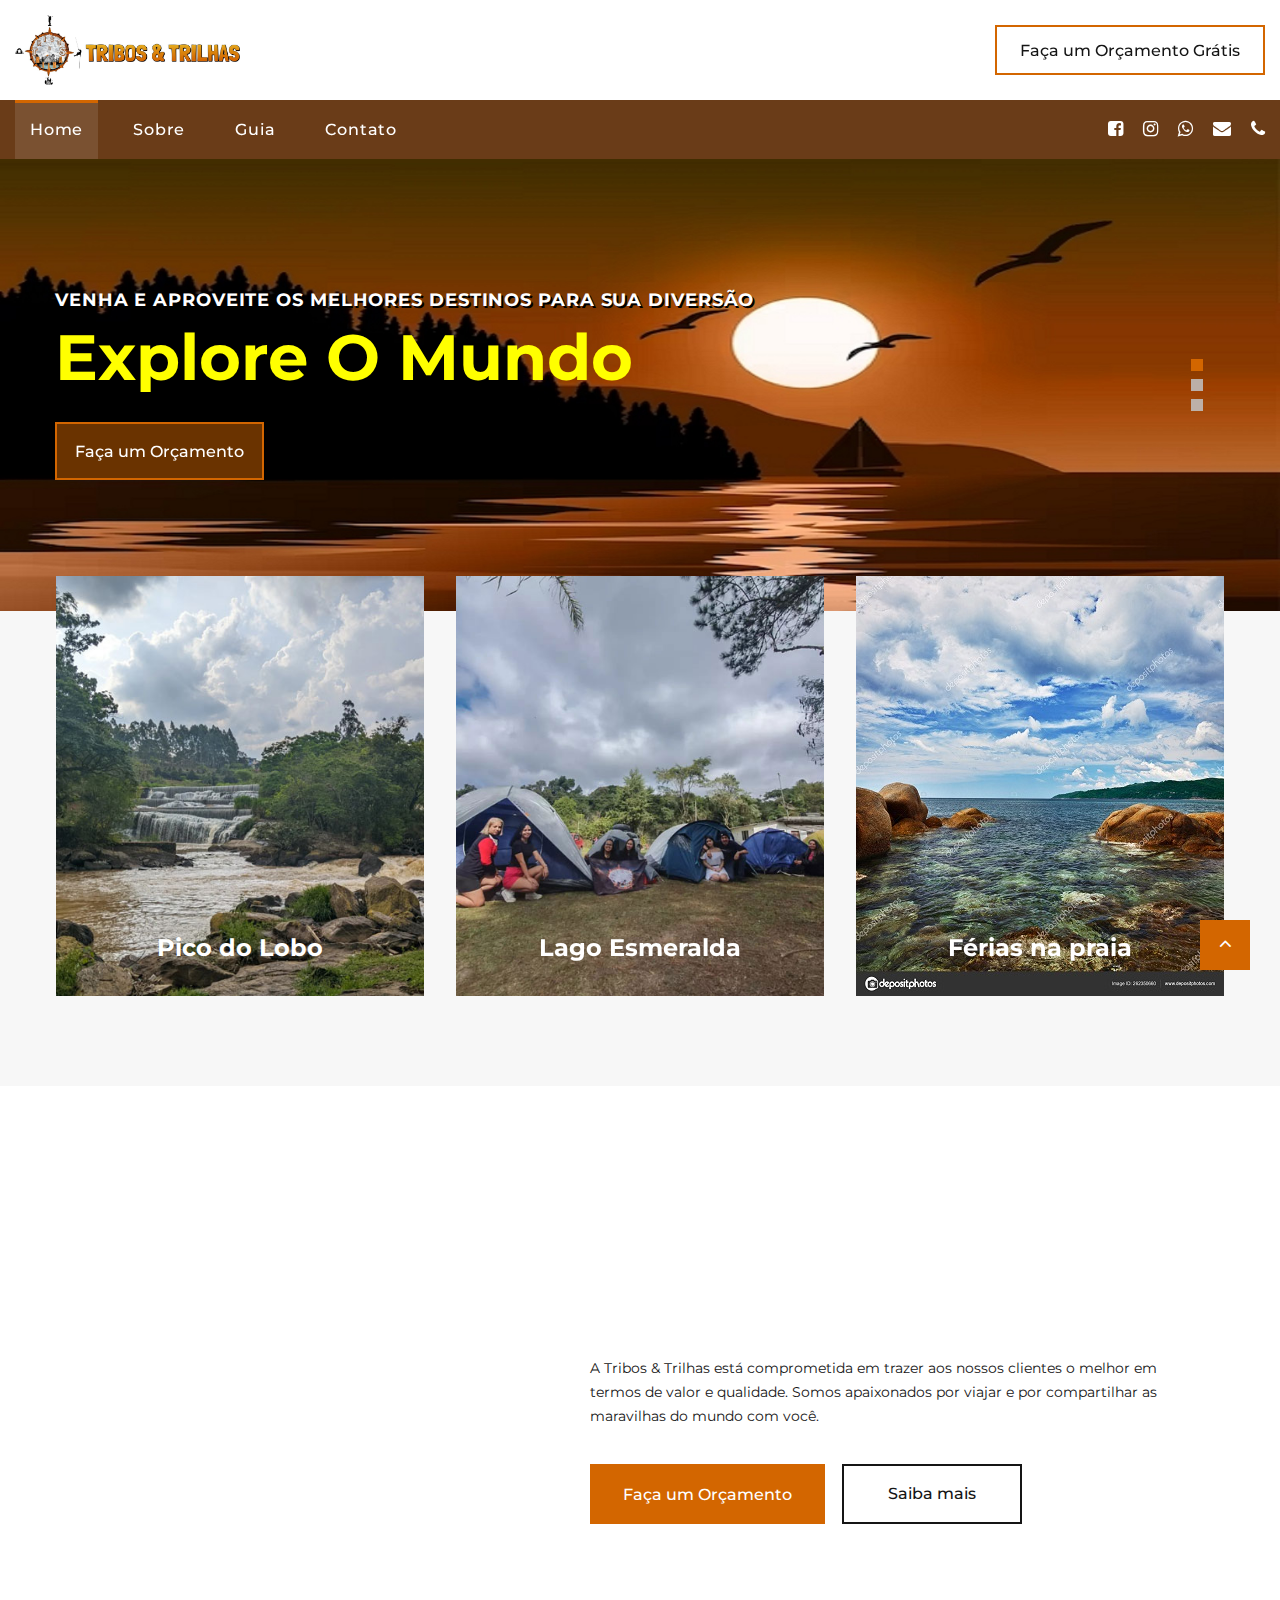
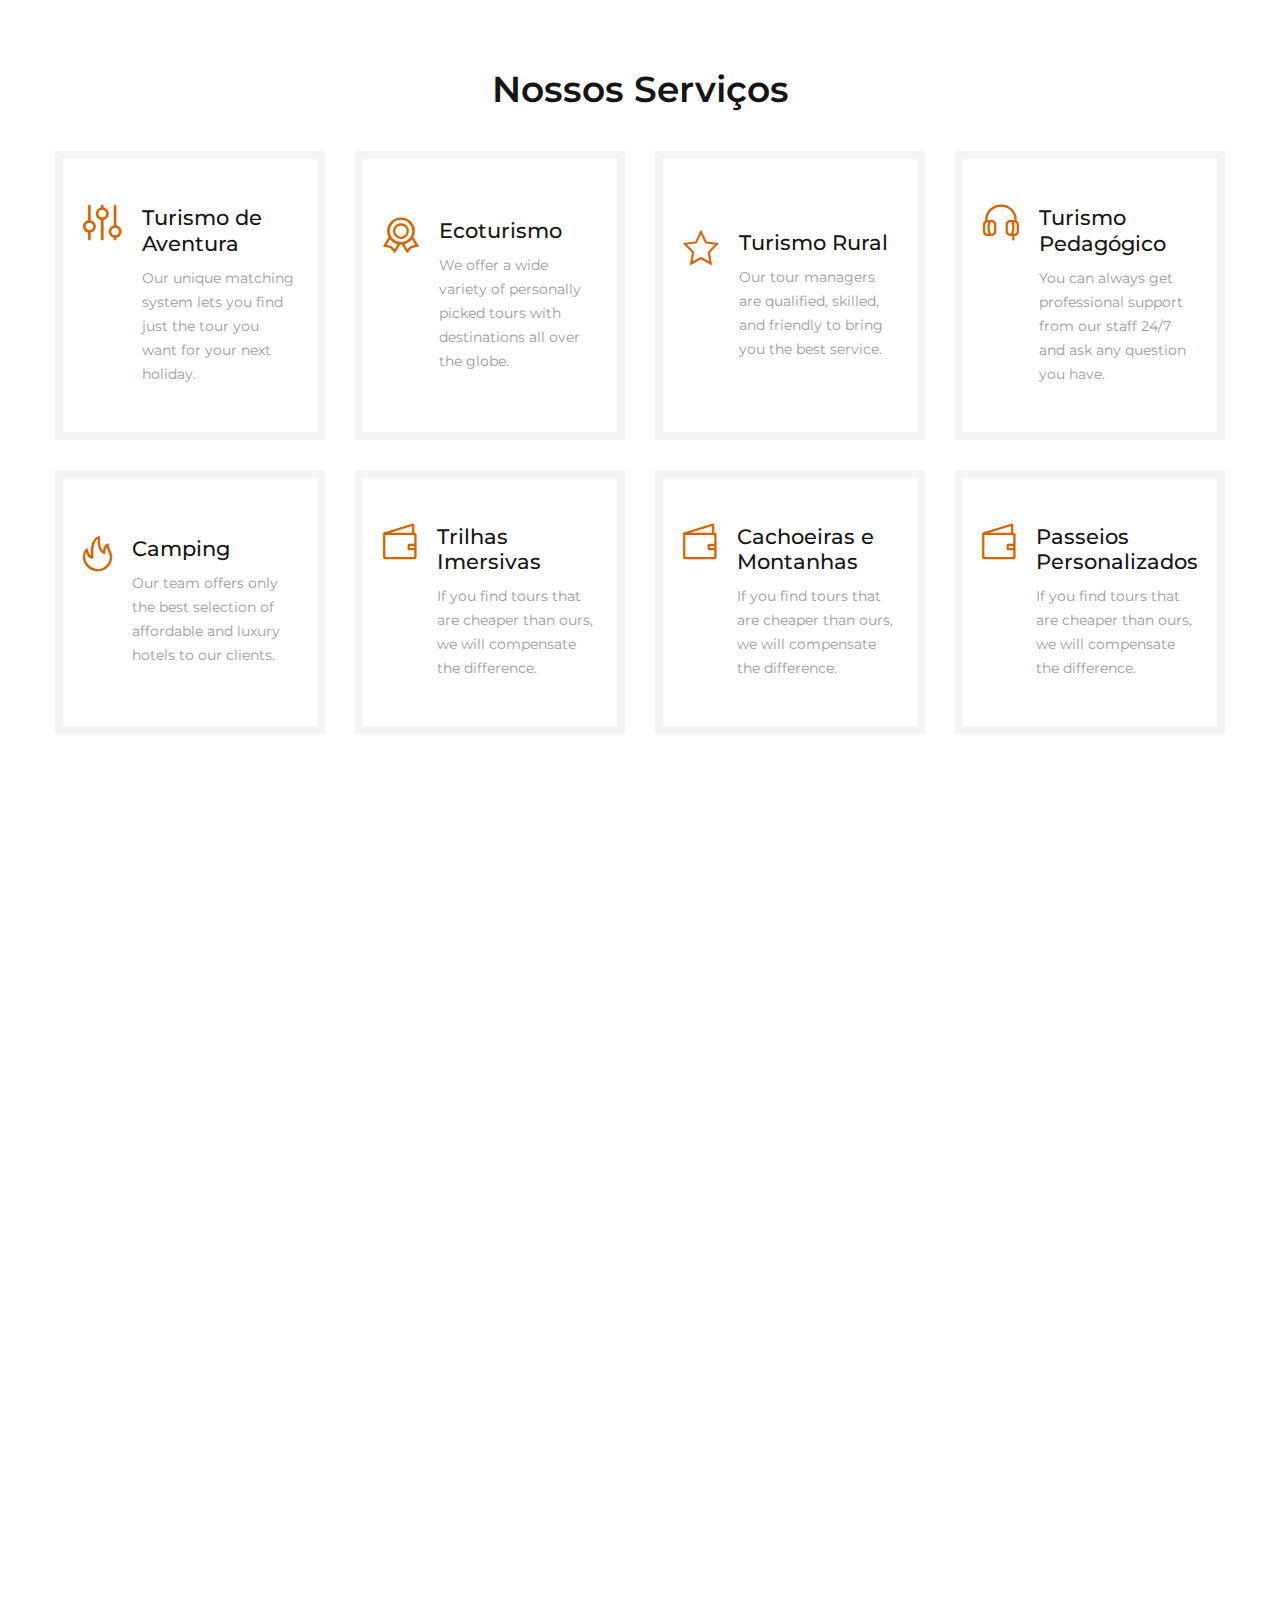
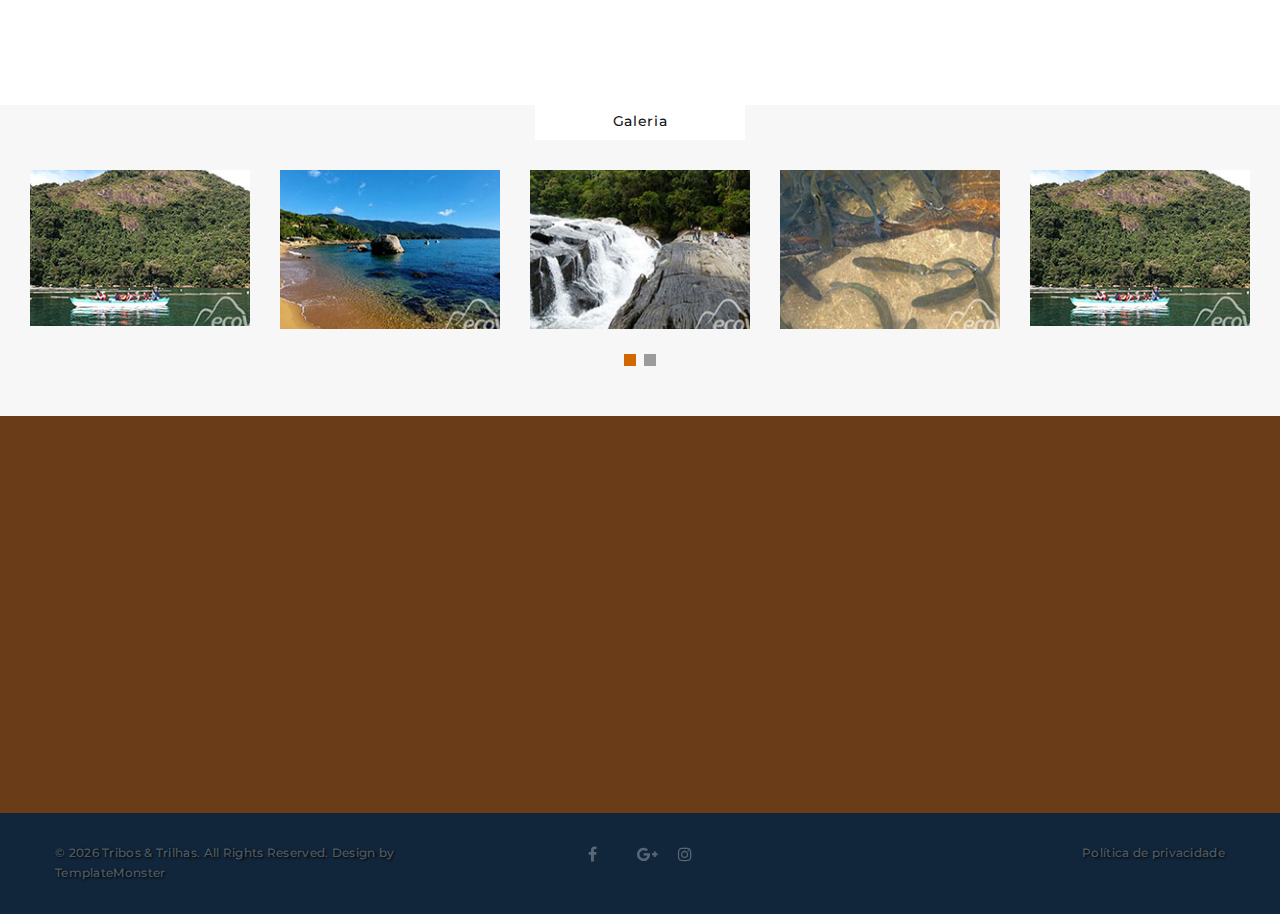
==== commit a15a84fd: "atualização cor rodape" ====
--- a/index.html
+++ b/index.html
@@ -47,7 +47,7 @@
                 <div class="rd-navbar-aside-right rd-navbar-collapse">
 
 
-                  </ul><a class="button button-md button-default-outline-2 button-ujarak" href="#">Obtenha um orçamento grátis</a>
+                  </ul><a class="button button-md button-default-outline-2 button-ujarak" href="#">Faça um Orçamento Grátis</a>
                 </div>
               </div>
             </div>
@@ -67,7 +67,7 @@
                     </li>
                     <li class="rd-nav-item"><a class="rd-nav-link" href="about.html">Sobre</a>
                     </li>
-                    <li class="rd-nav-item"><a class="rd-nav-link" href="typography.html">Guia</a>
+                    <li class="rd-nav-item"><a class="rd-nav-link" href="guia.html">Guia</a>
                     </li>
                     <li class="rd-nav-item"><a class="rd-nav-link" href="contact-us.html">Contato</a>
                     </li>
@@ -90,7 +90,7 @@
                     <h2 class="oh font-weight-normal" data-caption-animate="slideInUp" data-caption-delay="100">
                         <span class="font-weight-bold">Explore O Mundo</span>
                     </h2>
-                    <a class="button button-default-outline button-ujarak" href="#" data-caption-animate="fadeInLeft" data-caption-delay="0">Obtenha um orçamento</a>
+                    <a class="button button-default-outline button-ujarak" href="#" data-caption-animate="fadeInLeft" data-caption-delay="0">Faça um Orçamento</a>
                   </div>
                 </div>
               </div>
@@ -183,15 +183,15 @@
                   <div class="tab-content">
                     <div class="tab-pane fade show active" id="tabs-7-1">
                       <p>A Tribos & Trilhas está comprometida em trazer aos nossos clientes o melhor em termos de valor e qualidade. Somos apaixonados por viajar e por compartilhar as maravilhas do mundo com você.</p>
-                      <div class="group-md group-middle"><a class="button button-secondary button-pipaluk" href="contact-us.html">Peça um orçamento</a><a class="button button-black-outline button-md" href="about.html">Saiba mais</a></div>
+                      <div class="group-md group-middle"><a class="button button-secondary button-pipaluk" href="contact-us.html">Faça um Orçamento</a><a class="button button-black-outline button-md" href="about.html">Saiba mais</a></div>
                     </div>
                     <div class="tab-pane fade" id="tabs-7-2">
                       <p>Temos orgulho de oferecer excelente qualidade e custo-benefício em nossos passeios, que lhe dão a oportunidade de vivenciar o destino escolhido de uma forma autêntica e emocionante.</p>
-                      <div class="group-md group-middle"><a class="button button-secondary button-pipaluk" href="contact-us.html">Peça um orçamento</a><a class="button button-black-outline button-md" href="about.html">Saiba mais</a></div>
+                      <div class="group-md group-middle"><a class="button button-secondary button-pipaluk" href="contact-us.html">Faça um Orçamento</a><a class="button button-black-outline button-md" href="about.html">Saiba mais</a></div>
                     </div>
                     <div class="tab-pane fade" id="tabs-7-3">
                       <p>Nossa missão é fornecer a melhor experiência em planejamento de viagens e, ao mesmo tempo, nos tornarmos um balcão único para todos os serviços de viagens disponíveis no setor.</p>
-                      <div class="group-md group-middle"><a class="button button-secondary button-pipaluk" href="contact-us.html">Peça um orçamento</a><a class="button button-black-outline button-md" href="about.html">Saiba mais</a></div>
+                      <div class="group-md group-middle"><a class="button button-secondary button-pipaluk" href="contact-us.html">Faça um Orçamento</a><a class="button button-black-outline button-md" href="about.html">Saiba mais</a></div>
                     </div>
                   </div>
                 </div>
@@ -477,8 +477,12 @@
                     <ul class="footer-contacts d-inline-block d-sm-block">
                       <li>
                         <div class="unit">
-                          <div class="unit-left"><span class="icon fa fa-phone"></span></div>
-                          <div class="unit-body"><a class="link-phone" href="tel:#">(11) 12345-6789</a></div>
+                          <div class="unit-left">
+                            <span class="icon fa fa-phone"></span>
+                          </div>
+                          <div class="unit-body">
+                            <a class="link-phone" href="tel:#">(11) 12345-6789</a>
+                          </div>
                         </div>
                       </li>
                       <li>
@@ -505,7 +509,8 @@
                     </article>
                     <!-- Post Minimal 2-->
                     <article class="post post-minimal-2">
-                      <p class="post-minimal-2-title"><a href="#">Os 10 melhores hotéis: classificação por especialistas em viagens da Tribos & Trilhas</a></p>
+                      <p class="post-minimal-2-title">
+                        <a href="#">Os 10 melhores hotéis: classificação por especialistas em viagens da Tribos & Trilhas</a></p>
                       <div class="post-minimal-2-time">
                         <time datetime="2019-05-04">04 de maio de 2023</time>
                       </div>
@@ -516,15 +521,14 @@
               <div class="col-sm-11 col-md-7 col-lg-5 col-xl-4">
                 <div class="oh-desktop">
                   <div class="wow slideInLeft" data-wow-delay="0s">
-                    <h6 class="text-spacing-100 text-uppercase">Quick links</h6>
+                    <h6 class="text-spacing-100 text-uppercase">Links Rápidos</h6>
                     <ul class="row-6 list-0 list-marked list-marked-md list-marked-secondary list-custom-2">
-                      <li><a href="about.html">About us</a></li>
-                      <li><a href="#">Our Tours</a></li>
-                      <li><a href="#">Our Team</a></li>
-                      <li><a href="#">Gallery</a></li>
-                      <li><a href="#">Blog</a></li>
+                      <li style="color: #ffffff;"><a href="about.html">Sobre Nós</a></li>
+                      <li style="color: #ffffff;"><a href="#">Nossos Roteiros</a></li>
+                      <li style="color: #ffffff;"><a href="#">Nosso Time</a></li>
+                      <li style="color: #ffffff;"><a href="#">Galeria</a></li>
                     </ul>
-                    <div class="group-md group-middle justify-content-sm-start"><a class="button button-lg button-primary button-ujarak" href="#">Get in touch</a></div>
+                    <div class="group-md group-middle justify-content-sm-start"><a class="button button-lg button-primary button-ujarak" href="#">Faça um Orçamento</a></div>
                   </div>
                 </div>
               </div>
@@ -546,10 +550,10 @@
               </div>
               <div class="col-sm-8 col-md-4 order-sm-first">
                 <!-- Rights-->
-                <p class="rights"><span>&copy;&nbsp;</span><span class="copyright-year"></span><span>&nbsp;</span><span>Wonder Tour</span>. All Rights Reserved. Design by <a href="https://www.templatemonster.com">TemplateMonster</a></p>
+                <p class="rights"><span>&copy;&nbsp;</span><span class="copyright-year"></span><span>&nbsp;</span><span>Tribos & Trilhas</span>. All Rights Reserved. Design by <a href="https://www.templatemonster.com">TemplateMonster</a></p>
               </div>
               <div class="col-sm-8 col-md-4 text-md-right">
-                <p class="rights"><a href="#">Privacy Policy</a></p>
+                <p class="rights"><a href="#">Política de privacidade</a></p>
               </div>
             </div>
           </div>
--- a/css/style.css
+++ b/css/style.css
@@ -2270,6 +2270,7 @@
 
 .list-marked-secondary > li::before {
 	background: #d36600;
+
 }
 
 .list-marked-primary > li::before {
@@ -5907,8 +5908,10 @@
 	max-width: 220px;
 }
 
-.post-minimal-2-title a, .post-minimal-2-title a:focus, .post-minimal-2-title a:active {
-	color: #d36600;
+.post-minimal-2-title a, 
+.post-minimal-2-title a:focus, 
+.post-minimal-2-title a:active {
+	color: #ffffff;
 }
 
 .post-minimal-2-title a:hover {
@@ -8068,7 +8071,13 @@
 	background: #ffffff;
 }
 
-.footer-classic h1, .footer-classic h2, .footer-classic h3, .footer-classic h4, .footer-classic h5, .footer-classic h6, .footer-classic [class*='heading-'] {
+.footer-classic h1, 
+.footer-classic h2, 
+.footer-classic h3, 
+.footer-classic h4, 
+.footer-classic h5, 
+.footer-classic h6, 
+.footer-classic [class*='heading-'] {
 	color: rgba(255, 255, 255, 0.15);
 }
 
@@ -8927,11 +8936,11 @@
 }
 
 .footer-corporate-inset .post-minimal-2 a {
-	color: #d36600;
+	color: #ffffff;
 }
 
 .footer-corporate-inset .post-minimal-2 a:hover {
-	color: #d36600;
+	color: #ffff00;
 }
 
 .footer-corporate-inset .list-marked li:before {
@@ -12427,10 +12436,30 @@
 *
 * Backgrounds
 */
-.context-dark, .bg-gray-dark, .bg-primary,
+.context-dark, 
+.bg-gray-dark, 
+.bg-primary,
 .context-dark h1,
 .bg-gray-dark h1,
-.bg-primary h1, .context-dark h2, .bg-gray-dark h2, .bg-primary h2, .context-dark h3, .bg-gray-dark h3, .bg-primary h3, .context-dark h4, .bg-gray-dark h4, .bg-primary h4, .context-dark h5, .bg-gray-dark h5, .bg-primary h5, .context-dark h6, .bg-gray-dark h6, .bg-primary h6, .context-dark [class*='heading-'], .bg-gray-dark [class*='heading-'], .bg-primary [class*='heading-'] {
+.bg-primary h1, 
+.context-dark h2, 
+.bg-gray-dark h2, 
+.bg-primary h2, 
+.context-dark h3, 
+.bg-gray-dark h3, 
+.bg-primary h3, 
+.context-dark h4, 
+.bg-gray-dark h4, 
+.bg-primary h4, 
+.context-dark h5, 
+.bg-gray-dark h5, 
+.bg-primary h5, 
+.context-dark h6, 
+.bg-gray-dark h6, 
+.bg-primary h6, 
+.context-dark [class*='heading-'], 
+.bg-gray-dark [class*='heading-'], 
+.bg-primary [class*='heading-'] {
 	color: #ffff00;
 }
 
@@ -12620,7 +12649,8 @@
 }
 
 .context-dark .post-minimal-2-time, .bg-gray-dark .post-minimal-2-time, .bg-primary .post-minimal-2-time {
-	color: rgba(255, 255, 255, 0.25);
+	color: rgba(255, 255, 255, 0.6);
+	font-style: italic;
 }
 
 .context-dark .text-strike-1, .bg-gray-dark .text-strike-1, .bg-primary .text-strike-1 {
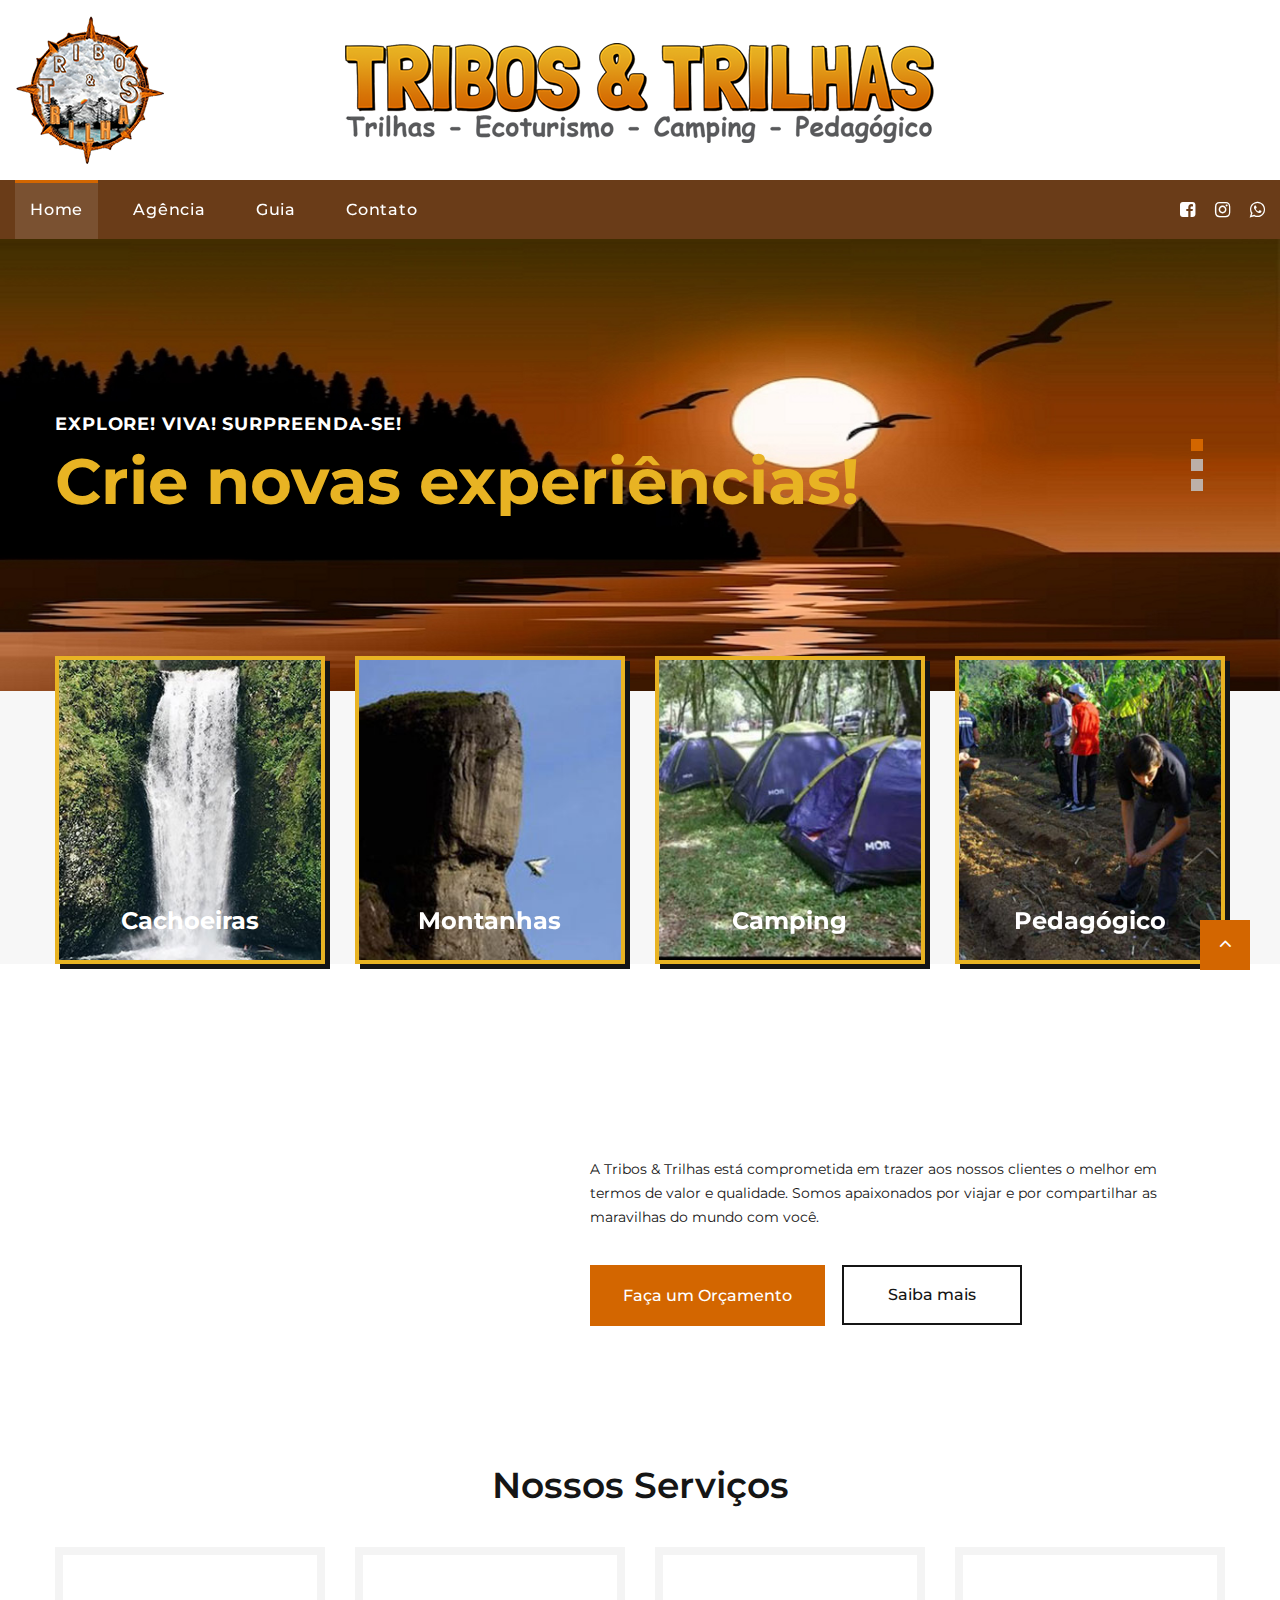
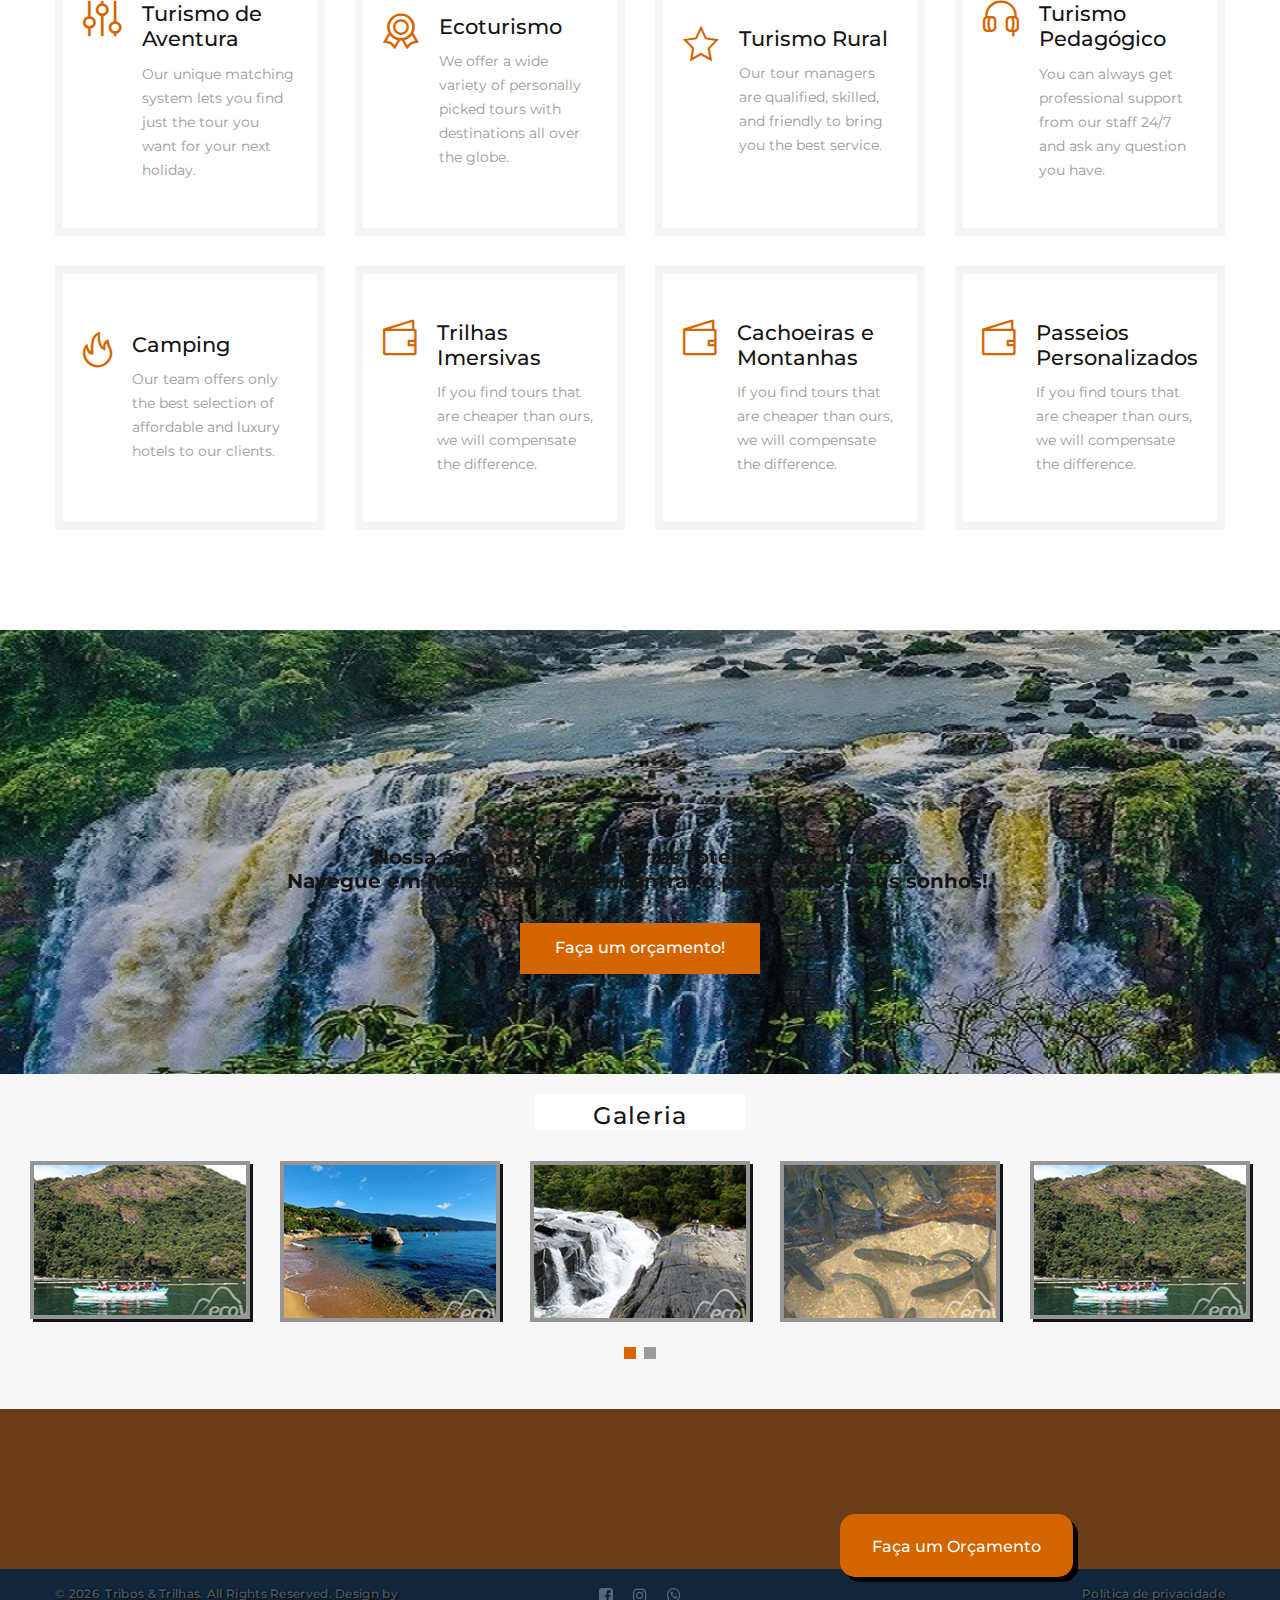
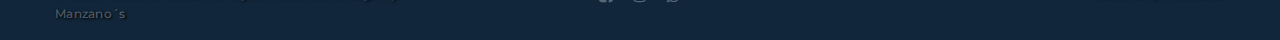
==== commit f766fdf6: "site versão 1" ====
--- a/index.html
+++ b/index.html
@@ -6,7 +6,7 @@
     <meta name="viewport" content="width=device-width, height=device-height, initial-scale=1.0, maximum-scale=1.0, user-scalable=0">
     <meta http-equiv="X-UA-Compatible" content="IE=edge">
     <meta charset="utf-8">
-    <link rel="icon" href="images/favicon.ico" type="image/x-icon">
+    <link rel="icon" href="images/logos/favicon.png" type="image/x-icon">
     <!-- Stylesheets-->
     <link rel="stylesheet" type="text/css" href="//fonts.googleapis.com/css?family=Montserrat:400,500,600,700%7CPoppins:400%7CTeko:300,400">
     <link rel="stylesheet" href="css/bootstrap.css">
@@ -34,38 +34,38 @@
             <div class="rd-navbar-aside-outer">
               <div class="rd-navbar-aside">
                 <!-- RD Navbar Panel-->
-                <div class="rd-navbar-panel">
+                <div>
                   <!-- RD Navbar Toggle-->
                   <button class="rd-navbar-toggle" data-rd-navbar-toggle=".rd-navbar-nav-wrap"><span></span></button>
                   <!-- RD Navbar Brand-->
+                  
                   <div class="rd-navbar-brand">
                     <!--Brand-->
-                    <a class="brand" href="index.html"><img src="images/tribos_e_trilhas.jpg" alt="" /></a>
-                  </div>
-                </div>
-
-                <div class="rd-navbar-aside-right rd-navbar-collapse">
-
-
-                  </ul><a class="button button-md button-default-outline-2 button-ujarak" href="#">Faça um Orçamento Grátis</a>
-                </div>
-              </div>
-            </div>
+                    <a class="brand" href="index.html">
+                      <img src="images/logos/logorosa.png" alt="" />
+                    </a>
+                  </div>
+                </div>
+
+                <div class="rd-navbar-aside-right">
+                  <img src="images/logos/logonome.png" alt="" />
+                </div>                
+              </div>
+            </div>
+
             <div class="rd-navbar-main-outer">
               <div class="rd-navbar-main">
                 <div class="rd-navbar-nav-wrap">
                   <ul class="list-inline list-inline-md rd-navbar-corporate-list-social">
-                    <li><a class="icon fa fa-facebook-square" href="#"></a></li>
-                    <li><a class="icon fa fa-instagram" href="#"></a></li>
-                    <li><a class="icon fa fa-whatsapp" href="#"></a></li>
-                    <li><a class="icon fa fa-envelope" href="#"></a></li>
-                    <li><a class="icon fa fa-phone" href="#"></a></li>
+                    <li><a class="icon fa fa-facebook-square" href="https://www.facebook.com/tribosetrilha"></a></li>
+                    <li><a class="icon fa fa-instagram" href="https://www.instagram.com/tribos_e_trilha/"></a></li>
+                    <li><a class="icon fa fa-whatsapp" href="https://wa.me/+5511973481831"></a></li>
                   </ul>
                   <!-- RD Navbar Nav-->
                   <ul class="rd-navbar-nav">
                     <li class="rd-nav-item active"><a class="rd-nav-link" href="index.html">Home</a>
                     </li>
-                    <li class="rd-nav-item"><a class="rd-nav-link" href="about.html">Sobre</a>
+                    <li class="rd-nav-item"><a class="rd-nav-link" href="about.html">Agência</a>
                     </li>
                     <li class="rd-nav-item"><a class="rd-nav-link" href="guia.html">Guia</a>
                     </li>
@@ -86,11 +86,10 @@
               <div class="container">
                 <div class="row">
                   <div class="col-md-10">
-                    <h6 class="text-uppercase" data-caption-animate="fadeInRight" data-caption-delay="0">Venha e aproveite os melhores destinos para sua diversão</h6>
+                    <h6 class="text-uppercase" data-caption-animate="fadeInRight" data-caption-delay="0">Explore! Viva! Surpreenda-se!</h6>
                     <h2 class="oh font-weight-normal" data-caption-animate="slideInUp" data-caption-delay="100">
-                        <span class="font-weight-bold">Explore O Mundo</span>
+                        <span class="font-weight-bold">Crie novas experiências!</span>
                     </h2>
-                    <a class="button button-default-outline button-ujarak" href="#" data-caption-animate="fadeInLeft" data-caption-delay="0">Faça um Orçamento</a>
                   </div>
                 </div>
               </div>
@@ -101,9 +100,14 @@
               <div class="container">
                 <div class="row">
                   <div class="col-md-10">
-                    <h6 class="text-uppercase" data-caption-animate="fadeInRight" data-caption-delay="0">Uma equipe de especialistas em Turismo</h6>
+                    <h6 class="text-uppercase" data-caption-animate="fadeInRight" data-caption-delay="0">Viajar é nosso melhor investimento</h6>
                     <h2 class="oh font-weight-normal" data-caption-animate="slideInUp" data-caption-delay="100">
-                      <span class="font-weight-bold">Confie em nossa experiência</span></h2><a class="button button-default-outline button-ujarak" href="#" data-caption-animate="fadeInLeft" data-caption-delay="0">Get in touch</a>
+                      <span class="font-weight-bold">Preservar é a nossa missão!</span>
+                    </h2>
+                      
+                      <a class="button button-default-outline" href="#" data-caption-animate="fadeInLeft" data-caption-delay="0" style="color: black; font-weight: 700;">
+                        <img src="images/logos/logo-insta.png">  Siga-nos!
+                      </a>
                   </div>
                 </div>
               </div>
@@ -114,11 +118,10 @@
               <div class="container">
                 <div class="row">
                   <div class="col-md-10">
-                    <h6 class="text-uppercase" data-caption-animate="fadeInRight" data-caption-delay="0">Construa sua próxima viagem de férias conosco</h6>
+                    <h6 class="text-uppercase" data-caption-animate="fadeInRight" data-caption-delay="0">Viagens que ensinam, experiências que transformam.</h6>
                     <h2 class="oh font-weight-normal" data-caption-animate="slideInUp" data-caption-delay="100">
-                      <span class="font-weight-bold">Crie Seu Passeio</span>
-                    </h2>
-                      <a class="button button-default-outline button-ujarak" href="#" data-caption-animate="fadeInLeft" data-caption-delay="0">Get in touch</a>
+                      <span class="font-weight-bold">Descubra, aprenda, creça!</span>
+                    </h2>                      
                   </div>
                 </div>
               </div>
@@ -129,29 +132,38 @@
         <div class="swiper-pagination"></div>
       </section>
       <!-- Section Box Categories-->
-      <section class="section section-lg section-top-1 bg-gray-4">
+      <section class="section section-top-1 bg-gray-4">
         <div class="container offset-negative-1">
           <div class="box-categories cta-box-wrap">
             <div class="box-categories-content">
               <div class="row justify-content-center">
-                <div class="col-md-4 wow fadeInDown col-9" data-wow-delay=".2s">
-                  <ul class="list-marked-2 box-categories-list">
-                    <li><a href="#"><img src="images/Pico-do-Lobo.jpg" alt="" width="368" height="420"/></a>
-                      <h5 class="box-categories-title">Pico do Lobo</h5>
-                    </li>
-                  </ul>
-                </div>
-                <div class="col-md-4 wow fadeInDown col-9" data-wow-delay=".2s">
-                  <ul class="list-marked-2 box-categories-list">
-                    <li><a href="#"><img src="images/Lago-esmeralda.jpg" alt="" width="368" height="420"/></a>
-                      <h5 class="box-categories-title">Lago Esmeralda</h5>
-                    </li>
-                  </ul>
-                </div>
-                <div class="col-md-4 wow fadeInDown col-9" data-wow-delay=".2s">
-                  <ul class="list-marked-2 box-categories-list">
-                    <li><a href="#"><img src="images/cta-3-368x420.jpg" alt="" width="368" height="420"/></a>
-                      <h5 class="box-categories-title">Férias na praia</h5>
+                
+                <div class="col-md-3 wow fadeInDown col-9 " data-wow-delay=".2s">
+                  <ul class="list-marked-2 box-categories-list photos-border">
+                    <li><a href="#"><img src="images/cachoeira.jpg" alt="" width="280" height="320"/></a>
+                      <h5 class="box-categories-title">Cachoeiras</h5>
+                    </li>
+                  </ul>
+                </div>
+
+                <div class="col-md-3 wow fadeInDown col-9 " data-wow-delay=".2s">
+                  <ul class="list-marked-2 box-categories-list photos-border">
+                    <li><a href="#"><img src="images/montanha.jpg" alt="" width="280" height="320"/></a>
+                      <h5 class="box-categories-title">Montanhas</h5>
+                    </li>
+                  </ul>
+                </div>
+                <div class="col-md-3 wow fadeInDown col-9" data-wow-delay=".2s">
+                  <ul class="list-marked-2 box-categories-list photos-border">
+                    <li><a href="#"><img src="images/camping.jpg" alt="" width="280" height="320"/></a>
+                      <h5 class="box-categories-title">Camping</h5>
+                    </li>
+                  </ul>
+                </div>
+                <div class="col-md-3 wow fadeInDown col-9" data-wow-delay=".2s">
+                  <ul class="list-marked-2 box-categories-list photos-border">
+                    <li><a href="#"><img src="images/pedagógico.jpg" alt="" width="280" height="320"/></a>
+                      <h5 class="box-categories-title">Pedagógico</h5>
                     </li>
                   </ul>
                 </div>
@@ -161,16 +173,18 @@
           <!-- Owl Carousel-->
         </div>
       </section>
+
+
       <!-- Discover New Horizons-->
       <section class="section section-sm section-first bg-default text-md-left">
         <div class="container">
           <div class="row row-50 align-items-center justify-content-center justify-content-xl-between">
             <div class="col-lg-5 text-center wow fadeInUp">
-              <img src="images/index-3-450x382.jpg" alt="" width="450" height="382"/>
+              <img src="images/logos/logo-rosa.png" alt="" width="300" />
             </div>
             <div class="col-lg-7 wow fadeInRight" data-wow-delay=".1s">
               <div class="box-width-lg-470">
-                <h3>Descubra Novos Horizontes</h3>
+
                 <!-- Bootstrap tabs-->
                 <div class="tabs-custom tabs-horizontal tabs-line tabs-line-big tabs-line-style-2 text-center text-md-left" id="tabs-7">
                   <!-- Nav tabs-->
@@ -183,7 +197,8 @@
                   <div class="tab-content">
                     <div class="tab-pane fade show active" id="tabs-7-1">
                       <p>A Tribos & Trilhas está comprometida em trazer aos nossos clientes o melhor em termos de valor e qualidade. Somos apaixonados por viajar e por compartilhar as maravilhas do mundo com você.</p>
-                      <div class="group-md group-middle"><a class="button button-secondary button-pipaluk" href="contact-us.html">Faça um Orçamento</a><a class="button button-black-outline button-md" href="about.html">Saiba mais</a></div>
+                      <div class="group-md group-middle"><a class="button button-secondary button-pipaluk" href="contact-us.html">Faça um Orçamento</a>
+                        <a class="button button-black-outline button-md" href="about.html">Saiba mais</a></div>
                     </div>
                     <div class="tab-pane fade" id="tabs-7-2">
                       <p>Temos orgulho de oferecer excelente qualidade e custo-benefício em nossos passeios, que lhe dão a oportunidade de vivenciar o destino escolhido de uma forma autêntica e emocionante.</p>
@@ -324,13 +339,13 @@
       </section>
 
 
-      <!-- Hot tours-->
+      <!-- Hot tours
       <section class="section section-sm bg-default">
         <div class="container">
           <h3 class="oh-desktop"><span class="d-inline-block wow slideInDown">Roteiros da Estação</span></h3>
           <div class="row row-sm row-40 row-md-50">
             <div class="col-sm-8 col-md-12 wow fadeInRight">
-              <!-- Product Big-->
+              <!- Product Big->
               <article class="product-big">
                 <div class="unit flex-column flex-md-row align-items-md-stretch">
                   <div class="unit-left"><a class="product-big-figure" href="#"><img src="images/roteiro-lagoa-esmeralda.jpg" alt="" width="600" height="366"/></a></div>
@@ -357,7 +372,7 @@
               </article>
             </div>
             <div class="col-sm-8 col-md-12 wow fadeInLeft">
-              <!-- Product Big-->
+              <!- Product Big->
               <article class="product-big">
                 <div class="unit flex-column flex-md-row align-items-md-stretch">
                   <div class="unit-left"><a class="product-big-figure" href="#"><img src="images/roteiro-lagoa-esmeralda.jpg" alt="" width="600" height="366"/></a></div>
@@ -385,23 +400,27 @@
             </div>
           </div>
         </div>
-      </section>
+      </section> -->
 
       <!-- Section Subscribe-->
-      <!-- <section class="section bg-default text-center offset-top-50">
+      <section class="section bg-default text-center offset-top-50">
         <div class="parallax-container" data-parallax-img="images/parallax-1-1920x850.jpg">
           <div class="parallax-content section-xl section-inset-custom-1 context-dark bg-overlay-2-21">
             <div class="container">
-              <h2 class="heading-2 oh font-weight-normal wow slideInDown"><span class="d-block font-weight-semi-bold">First-class Impressions</span><span class="d-block font-weight-light">are Waiting for You!</span></h2>
-              <p class="text-width-medium text-spacing-75 wow fadeInLeft" data-wow-delay=".1s">Our agency offers travelers various tours and excursions with destinations all over the world. Browse our website to find your dream tour!</p><a class="button button-secondary button-pipaluk" href="#">Book a Tour Now</a>
-            </div>
-          </div>
-        </div>
-      </section> -->
+              <h2 class="heading-2 oh font-weight-normal wow slideInDown">
+                <span class="d-block font-weight-bold">Experiências Maravilhosas<br/> estão esperando por você!</span>
+              </h2>
+              <h6 style="font-size:20px; font-weight: bolder; color: #151515;" data-wow-delay=".1s">Nossa agência oferece vários roteiros e excursões. <br/>Navegue em nosso site para encontrar o passeio dos seus sonhos!.</h6>
+              <a class="button button-secondary button-pipaluk" href="#">Faça um orçamento!</a>
+            </div>
+          </div>
+        </div>
+      </section>
       <!--	Instagrram wondertour-->
+
       <section class="section section-sm section-top-0 section-fluid section-relative bg-gray-4">
         <div class="container-fluid">
-          <h6 class="gallery-title">Galeria</h6>
+          <h4 class="gallery-title">Galeria</h4>
           <!-- Owl Carousel-->
           <div class="owl-carousel owl-classic owl-dots-secondary" data-items="1" data-sm-items="2" data-md-items="3" data-lg-items="4" data-xl-items="5" data-xxl-items="6" data-stage-padding="15" data-xxl-stage-padding="0" data-margin="30" data-autoplay="true" data-nav="true" data-dots="true">
             
@@ -465,59 +484,45 @@
           </div>
         </div>
       </section>
+      
       <!-- Page Footer-->
+      
       <footer class="section footer-corporate context-dark">
         <div class="footer-corporate-inset">
           <div class="container">
-            <div class="row row-40 justify-content-lg-between">
+            <div class="row row-40 justify-content-xd-start ">
               <div class="col-sm-8 col-md-12 col-lg-3 col-xl-4">
                 <div class="oh-desktop">
                   <div class="wow slideInRight" data-wow-delay="0s">
                     <h6 class="text-spacing-100 text-uppercase">Contate-nos</h6>
+                    
                     <ul class="footer-contacts d-inline-block d-sm-block">
-                      <li>
+                    
+                      <li  >
                         <div class="unit">
                           <div class="unit-left">
                             <span class="icon fa fa-phone"></span>
                           </div>
                           <div class="unit-body">
-                            <a class="link-phone" href="tel:#">(11) 12345-6789</a>
+                            <a class="link-phone" href="tel:#">(11) 97348-1831</a>
                           </div>
                         </div>
                       </li>
-                      <li>
+
+                      <li >
                         <div class="unit">
-                          <div class="unit-left"><span class="icon fa fa-envelope"></span></div>
-                          <div class="unit-body"><a class="link-aemail" href="mailto:#">info@demolink.org</a></div>
+                          <div class="unit-left">
+                            <span class="icon fa fa-envelope"></span></div>
+                          <div class="unit-body">
+                            <a class="link-aemail" href="mailto:anasarataveira@hotmail.com">anasarataveira@hotmail.com</a></div>
                         </div>
                       </li>
-                      
                     </ul>
                   </div>
                 </div>
               </div>
-              <div class="col-sm-8 col-md-5 col-lg-3 col-xl-4">
-                <div class="oh-desktop">
-                  <div class="wow slideInDown" data-wow-delay="0s">
-                    <h6 class="text-spacing-100 text-uppercase">Notícias Populares</h6>
-                    <!-- Post Minimal 2-->
-                    <article class="post post-minimal-2">
-                      <p class="post-minimal-2-title"><a href="#">Seu guia pessoal para os 5 melhores lugares para visitar na Terra</a></p>
-                      <div class="post-minimal-2-time">
-                        <time datetime="2019-05-04">04 de maio de 2023</time>
-                      </div>
-                    </article>
-                    <!-- Post Minimal 2-->
-                    <article class="post post-minimal-2">
-                      <p class="post-minimal-2-title">
-                        <a href="#">Os 10 melhores hotéis: classificação por especialistas em viagens da Tribos & Trilhas</a></p>
-                      <div class="post-minimal-2-time">
-                        <time datetime="2019-05-04">04 de maio de 2023</time>
-                      </div>
-                    </article>
-                  </div>
-                </div>
-              </div>
+
+
               <div class="col-sm-11 col-md-7 col-lg-5 col-xl-4">
                 <div class="oh-desktop">
                   <div class="wow slideInLeft" data-wow-delay="0s">
@@ -528,29 +533,35 @@
                       <li style="color: #ffffff;"><a href="#">Nosso Time</a></li>
                       <li style="color: #ffffff;"><a href="#">Galeria</a></li>
                     </ul>
-                    <div class="group-md group-middle justify-content-sm-start"><a class="button button-lg button-primary button-ujarak" href="#">Faça um Orçamento</a></div>
-                  </div>
-                </div>
-              </div>
-            </div>
-          </div>
-        </div>
+                    
+                  </div>
+                </div>
+              </div>
+              
+              <div class="group-md group-top justify-content-sm-start">
+                <a class="button button-lg button-primary button-ujarak" href="#">Faça um Orçamento</a>
+              </div>
+
+            </div>
+          </div>
+        </div>
+
         <div class="footer-corporate-bottom-panel">
           <div class="container">
             <div class="row justfy-content-xl-space-berween row-10 align-items-md-center2">
               <div class="col-sm-8 col-md-4 text-sm-right text-md-center">
                 <div>
                   <ul class="list-inline list-inline-sm footer-social-list-2">
-                    <li><a class="icon fa fa-facebook" href="#"></a></li>
-                    <li><a class="icon fa fa-twitter" href="#"></a></li>
-                    <li><a class="icon fa fa-google-plus" href="#"></a></li>
-                    <li><a class="icon fa fa-instagram" href="#"></a></li>
+                    <li><a class="icon fa fa-facebook-square" href="https://www.facebook.com/tribosetrilha"></a></li>
+                    <li><a class="icon fa fa-instagram" href="https://www.instagram.com/tribos_e_trilha/"></a></li>
+                    <li><a class="icon fa fa-whatsapp" href="https://wa.me/+5511973481831"></a></li>                  
                   </ul>
                 </div>
               </div>
               <div class="col-sm-8 col-md-4 order-sm-first">
                 <!-- Rights-->
-                <p class="rights"><span>&copy;&nbsp;</span><span class="copyright-year"></span><span>&nbsp;</span><span>Tribos & Trilhas</span>. All Rights Reserved. Design by <a href="https://www.templatemonster.com">TemplateMonster</a></p>
+                <p class="rights"><span>&copy;&nbsp;</span><span class="copyright-year"></span><span>&nbsp;</span>
+                  <span>Tribos & Trilhas</span>. All Rights Reserved. Design by <a href="#">Manzano´s</a></p>
               </div>
               <div class="col-sm-8 col-md-4 text-md-right">
                 <p class="rights"><a href="#">Política de privacidade</a></p>
--- a/css/style.css
+++ b/css/style.css
@@ -284,6 +284,11 @@
 	display: inline-block;
 }
 
+.brand img{
+	width:  100px;
+	max-height: 100px;
+}
+
 .brand .brand-logo-light {
 	display: none;
 }
@@ -408,10 +413,11 @@
 .link-instafeed-3 {
 	display: inline-block;
 	min-width: 210px;
-	padding: 8px 40px 10px;
-	font-weight: 400;
+	padding: 8px 40px 0;
+	/* font-weight: 800; */
 	letter-spacing: .05em;
-	background: #ffffff;
+	background: #fff;
+	margin-top: 20px;
 }
 
 .gallery-title a, .gallery-title a:focus, .gallery-title a:active,
@@ -428,7 +434,7 @@
 
 .gallery-title {
 	font-weight: 500;
-	font-size: 14px;
+	/* font-size: 14px; */
 }
 
 .gallery-title a {
@@ -3657,7 +3663,7 @@
 
 .button-default-outline, .button-default-outline:focus {
 	color: #ffffff;
-	background-color: #d3660080;
+	background-color: rgba(255, 255, 255, 0.5);
 	border-color: #d36600;
 }
 
@@ -7098,6 +7104,8 @@
 	text-align: center;
 	overflow: hidden;
 	transition: all .3s ease;
+	border: #959595 solid 4px;
+	box-shadow: 3px 3px;
 }
 
 .thumbnail-mary::before, .thumbnail-mary::after {
@@ -7144,11 +7152,13 @@
 
 .thumbnail-mary-figure {
 	display: block;
+
 }
 
 .thumbnail-mary-figure img {
 	width: 100%;
 	transition: all .3s ease;
+	
 }
 
 .thumbnail-mary-caption {
@@ -7784,15 +7794,25 @@
 .breadcrumbs-custom {
 	position: relative;
 	overflow: hidden;
-	padding: 40px 0;
+	padding: 0px 0;
 	text-align: center;
 	background-color: #cccccc;
 	z-index: 1;
-}
-
+	height: 250px;	
+	width: 99vw;
+}
+.breadcrumbs-custom img{
+	width: 100%;
+	height: auto;
+}
+
+.barra{
+	position: relative;
+	margin-top: 100px;
+}
 .breadcrumbs-custom-path {
-	margin-left: -15px;
-	margin-right: -15px;
+	margin-left: -0px;
+	margin-right: -0px;
 	font-size: 14px;
 	line-height: 1.33;
 	font-weight: 500;
@@ -8576,8 +8596,8 @@
 }
 
 .footer-contacts a {
-	display: inline-block;
-	vertical-align: middle;
+	display:inline-block;
+	vertical-align:top;
 	font-size: 14px;
 	line-height: 1.72;
 	letter-spacing: .025em;
@@ -8592,7 +8612,7 @@
 }
 
 .footer-contacts li + li {
-	margin-top: 18px;
+	margin-top: 0px;
 }
 
 * + .footer-contacts {
@@ -8681,7 +8701,7 @@
 
 .footer-corporate .footer-contacts .link-phone {
 	font-size: 14px;
-	line-height: 1.72;
+	line-height: 1.75;
 }
 
 .footer-corporate .footer-contacts a {
@@ -8698,7 +8718,7 @@
 }
 
 .footer-corporate .footer-contacts .unit > * {
-	margin-bottom: 10px;
+	margin-bottom: 15px;
 	margin-left: 22px;
 }
 
@@ -8718,6 +8738,8 @@
 	min-width: auto;
 	padding-left: 30px;
 	padding-right: 30px;
+	border-radius: 15px;
+	box-shadow: 5px 5px #000 ;
 }
 
 .footer-corporate * + .list-marked {
@@ -8798,12 +8820,13 @@
 }
 
 .footer-corporate-inset {
-	padding: 50px 0;
+	padding: 0px 0;
+	height: 160px;
 }
 
 @media (min-width: 992px) {
 	.footer-corporate-inset {
-		padding: 65px 0;
+		padding: 25px 0;
 	}
 }
 
@@ -8814,7 +8837,7 @@
 }
 
 .footer-corporate-bottom-panel {
-	padding: 30px 0;
+	padding: 15px 0;
 	background: #11263a;
 	color: rgba(255, 255, 255, 0.3);
 }
@@ -12102,6 +12125,10 @@
 	padding: 60px 0;
 }
 
+.photos-border{
+	border: #e8b323 solid 4px;
+	box-shadow: 5px 5px;
+}
 html [class*='section-'].section-bottom-0 {
 	padding-bottom: 0;
 }
@@ -12460,8 +12487,9 @@
 .context-dark [class*='heading-'], 
 .bg-gray-dark [class*='heading-'], 
 .bg-primary [class*='heading-'] {
-	color: #ffff00;
-}
+	color: #e8b323;
+}
+
 
 .context-dark .form-wrap.has-error .form-input, .bg-gray-dark .form-wrap.has-error .form-input, .bg-primary .form-wrap.has-error .form-input {
 	border-color: transparent;
@@ -13058,19 +13086,19 @@
 	position: absolute;
 	left: 0;
 	top: 0;
-	width: calc(100% + 150px);
-	height: calc(100% + 150px);
+	width: calc(100% + 50px);
+	height: calc(100% + 50px);
 	will-change: transform;
-	animation: bgPos 100s linear infinite;
-	transform: translate3d(-75px, -75px, 0) rotate(0.001deg);
-	background-position: 50% 50%;
+	animation: bgPos 10s linear infinite;
+	transform: translate3d(-0px, -0px, 0) rotate(0.001deg);
+	background-position: 20% 20%;
 	background-size: cover;
 	z-index: -1;
 }
 
 @keyframes bgPos {
 	25% {
-		transform: translate3d(-150px, -150px, 0) rotate(0.001deg);
+		transform: translate3d(-0px, -50px, 0) rotate(0.005deg);
 	}
 	75% {
 		transform: translate3d(0, 0, 0) rotate(0.001deg);
@@ -14692,8 +14720,8 @@
 .rd-navbar-fixed .rd-navbar-brand img {
 	max-width: 350px;
 	max-height: 100px;
-	width: auto;
-	height: auto;
+	width: 120px;
+	height: 0px;
 }
 
 @media (min-width: 576px) {
@@ -17079,7 +17107,7 @@
 .rd-navbar-corporate.rd-navbar-static .rd-navbar-aside {
 	display: flex;
 	align-items: center;
-	justify-content: space-between;
+	/* justify-content: space-between; */
 	font-size: 12px;
 	line-height: 2;
 	font-weight: 500;
@@ -17128,8 +17156,8 @@
 .rd-navbar-corporate.rd-navbar-static .rd-navbar-brand img {
 	width: auto;
 	height: auto;
-	max-width: 200px;
-	max-height: 170px;
+	max-width: 80px;
+	max-height: 80px;
 }
 
 @media (min-width: 1200px) {
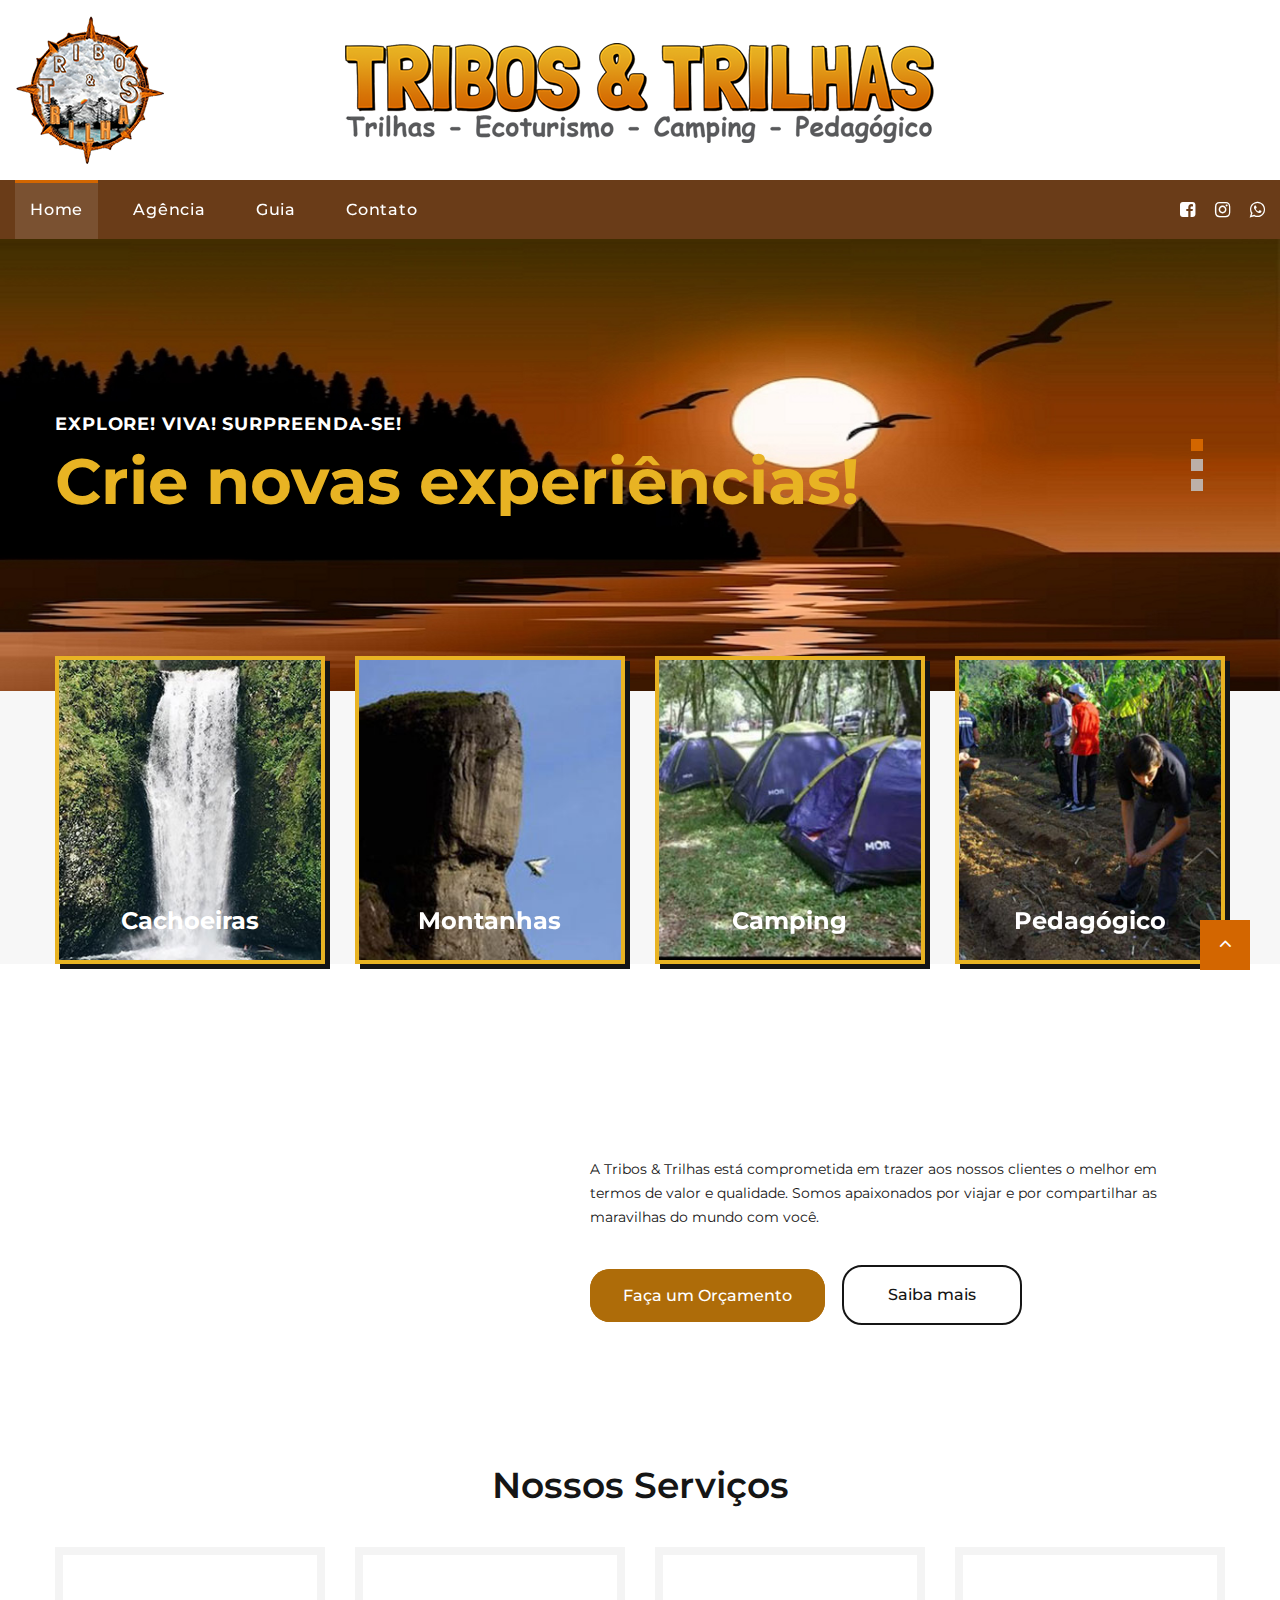
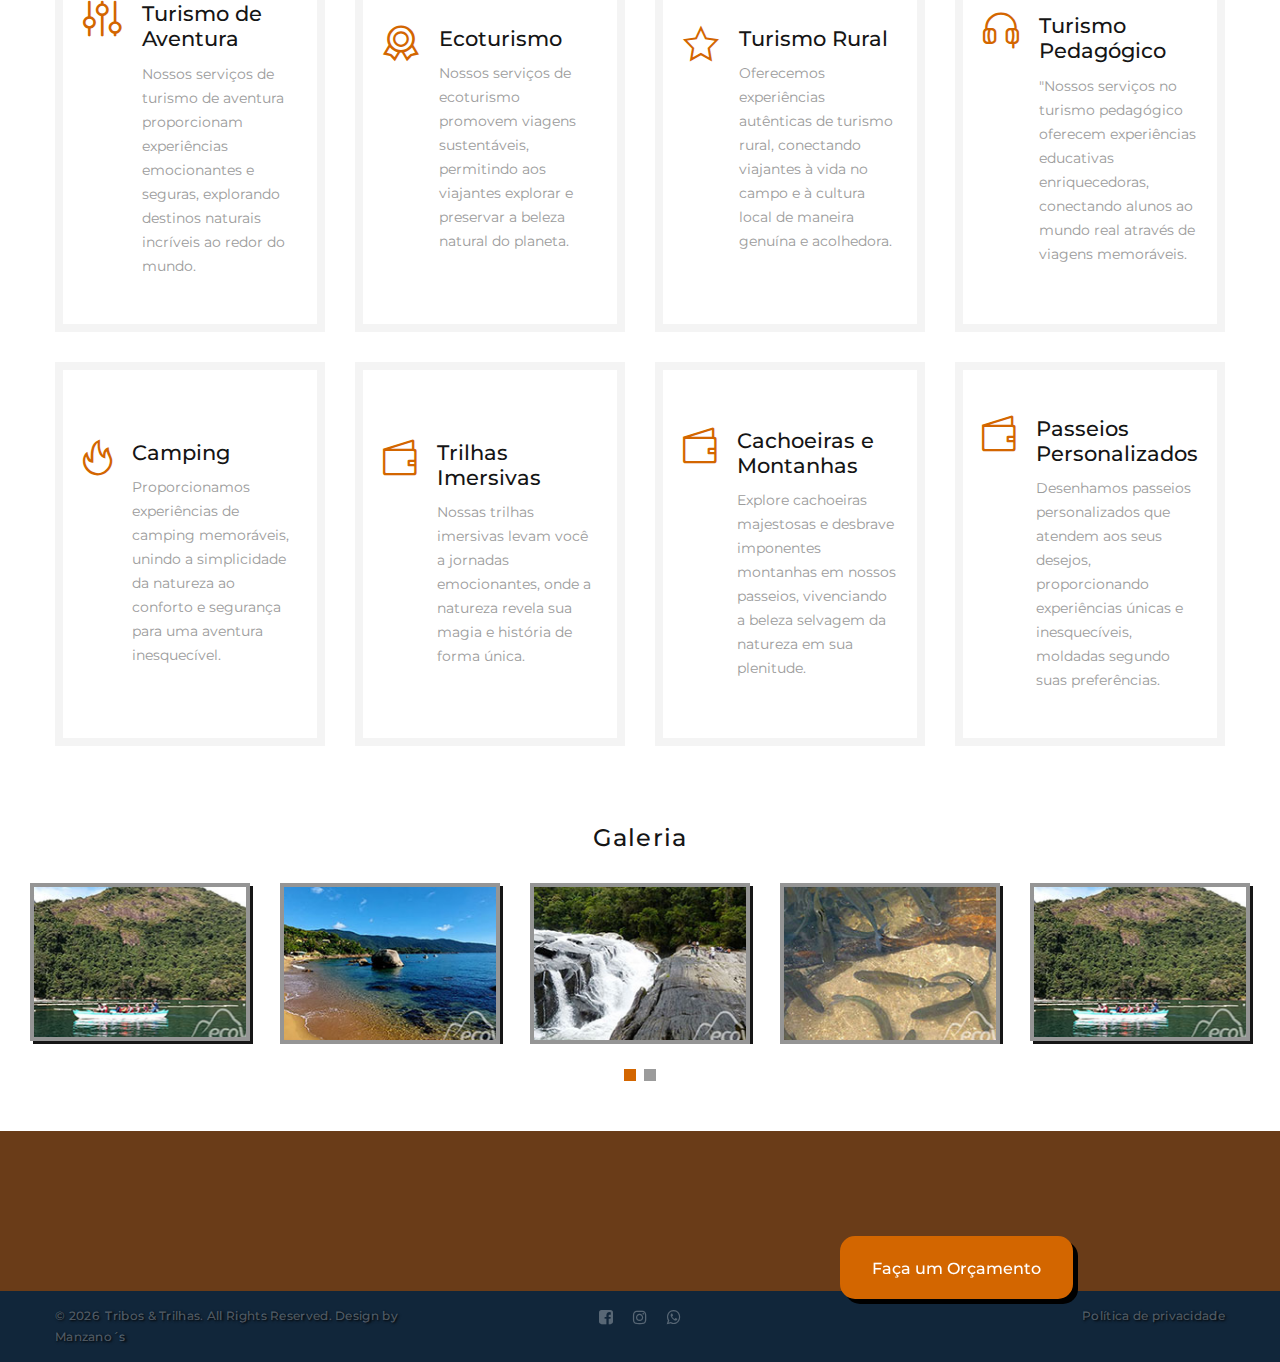
==== commit da3aee9d: "texto serviços e acerto menu fixo" ====
--- a/index.html
+++ b/index.html
@@ -29,7 +29,23 @@
       <header class="section page-header">
         <!-- RD Navbar-->
         <div class="rd-navbar-wrap">
-          <nav class="rd-navbar rd-navbar-corporate" data-layout="rd-navbar-fixed" data-sm-layout="rd-navbar-fixed" data-md-layout="rd-navbar-fixed" data-md-device-layout="rd-navbar-fixed" data-lg-layout="rd-navbar-static" data-lg-device-layout="rd-navbar-fixed" data-xl-layout="rd-navbar-static" data-xl-device-layout="rd-navbar-static" data-xxl-layout="rd-navbar-static" data-xxl-device-layout="rd-navbar-static" data-lg-stick-up-offset="46px" data-xl-stick-up-offset="46px" data-xxl-stick-up-offset="106px" data-lg-stick-up="true" data-xl-stick-up="true" data-xxl-stick-up="true">
+          <nav class="rd-navbar rd-navbar-corporate" 
+                      data-layout="rd-navbar-fixed" 
+                      data-sm-layout="rd-navbar-fixed" 
+                      data-md-layout="rd-navbar-fixed" 
+                      data-md-device-layout="rd-navbar-fixed" 
+                      data-lg-layout="rd-navbar-static" 
+                      data-lg-device-layout="rd-navbar-fixed" 
+                      data-xl-layout="rd-navbar-static" 
+                      data-xl-device-layout="rd-navbar-static" 
+                      data-xxl-layout="rd-navbar-static" 
+                      data-xxl-device-layout="rd-navbar-static" 
+                      data-lg-stick-up-offset="190px" 
+                      data-xl-stick-up-offset="190px" 
+                      data-xxl-stick-up-offset="230px" 
+                      data-lg-stick-up="true" 
+                      data-xl-stick-up="true" 
+                      data-xxl-stick-up="true">
             <div class="rd-navbar-collapse-toggle rd-navbar-fixed-element-1" data-rd-navbar-toggle=".rd-navbar-collapse"><span></span></div>
             <div class="rd-navbar-aside-outer">
               <div class="rd-navbar-aside">
@@ -78,6 +94,8 @@
           </nav>
         </div>
       </header>
+
+
       <!-- Swiper-->
       <section class="section swiper-container swiper-slider swiper-slider-corporate swiper-pagination-style-2" data-loop="true" data-autoplay="5000" data-simulate-touch="true" data-nav="false" data-direction="vertical">
         <div class="swiper-wrapper text-left">
@@ -197,16 +215,21 @@
                   <div class="tab-content">
                     <div class="tab-pane fade show active" id="tabs-7-1">
                       <p>A Tribos & Trilhas está comprometida em trazer aos nossos clientes o melhor em termos de valor e qualidade. Somos apaixonados por viajar e por compartilhar as maravilhas do mundo com você.</p>
-                      <div class="group-md group-middle"><a class="button button-secondary button-pipaluk" href="contact-us.html">Faça um Orçamento</a>
+                      <div class="group-md group-middle">
+                        <a class="button button-black-outline button-pipaluk" href="contact-us.html">Faça um Orçamento</a>
                         <a class="button button-black-outline button-md" href="about.html">Saiba mais</a></div>
                     </div>
                     <div class="tab-pane fade" id="tabs-7-2">
                       <p>Temos orgulho de oferecer excelente qualidade e custo-benefício em nossos passeios, que lhe dão a oportunidade de vivenciar o destino escolhido de uma forma autêntica e emocionante.</p>
-                      <div class="group-md group-middle"><a class="button button-secondary button-pipaluk" href="contact-us.html">Faça um Orçamento</a><a class="button button-black-outline button-md" href="about.html">Saiba mais</a></div>
+                      <div class="group-md group-middle">
+                        <a class="button button-black-outline button-pipaluk" href="contact-us.html">Faça um Orçamento</a>
+                        <a class="button button-black-outline button-md" href="about.html">Saiba mais</a></div>
                     </div>
                     <div class="tab-pane fade" id="tabs-7-3">
                       <p>Nossa missão é fornecer a melhor experiência em planejamento de viagens e, ao mesmo tempo, nos tornarmos um balcão único para todos os serviços de viagens disponíveis no setor.</p>
-                      <div class="group-md group-middle"><a class="button button-secondary button-pipaluk" href="contact-us.html">Faça um Orçamento</a><a class="button button-black-outline button-md" href="about.html">Saiba mais</a></div>
+                      <div class="group-md group-middle">
+                        <a class="button button-black-outline button-pipaluk" href="contact-us.html">Faça um Orçamento</a>
+                        <a class="button button-black-outline button-md" href="about.html">Saiba mais</a></div>
                     </div>
                   </div>
                 </div>
@@ -231,7 +254,7 @@
                   </div>
                   <div class="unit-body">
                     <h5 class="box-icon-classic-title"><a href="#">Turismo de Aventura</a></h5>
-                    <p class="box-icon-classic-text">Our unique matching system lets you find just the tour you want for your next holiday.</p>
+                    <p class="box-icon-classic-text">Nossos serviços de turismo de aventura proporcionam experiências emocionantes e seguras, explorando destinos naturais incríveis ao redor do mundo.</p>
                   </div>
                 </div>
               </article>
@@ -245,7 +268,7 @@
                   </div>
                   <div class="unit-body">
                     <h5 class="box-icon-classic-title"><a href="#">Ecoturismo</a></h5>
-                    <p class="box-icon-classic-text">We offer a wide variety of personally picked tours with destinations all over the globe.</p>
+                    <p class="box-icon-classic-text">Nossos serviços de ecoturismo promovem viagens sustentáveis, permitindo aos viajantes explorar e preservar a beleza natural do planeta.</p>
                   </div>
                 </div>
               </article>
@@ -259,7 +282,7 @@
                   </div>
                   <div class="unit-body">
                     <h5 class="box-icon-classic-title"><a href="#">Turismo Rural</a></h5>
-                    <p class="box-icon-classic-text">Our tour managers are qualified, skilled, and friendly to bring you the best service.</p>
+                    <p class="box-icon-classic-text">Oferecemos experiências autênticas de turismo rural, conectando viajantes à vida no campo e à cultura local de maneira genuína e acolhedora.</p>
                   </div>
                 </div>
               </article>
@@ -273,7 +296,7 @@
                   </div>
                   <div class="unit-body">
                     <h5 class="box-icon-classic-title"><a href="#">Turismo Pedagógico</a></h5>
-                    <p class="box-icon-classic-text">You can always get professional support from our staff 24/7 and ask any question you have.</p>
+                    <p class="box-icon-classic-text">"Nossos serviços no turismo pedagógico oferecem experiências educativas enriquecedoras, conectando alunos ao mundo real através de viagens memoráveis.</p>
                   </div>
                 </div>
               </article>
@@ -287,7 +310,7 @@
                   </div>
                   <div class="unit-body">
                     <h5 class="box-icon-classic-title"><a href="#">Camping</a></h5>
-                    <p class="box-icon-classic-text">Our team offers only the best selection of affordable and luxury hotels to our clients.</p>
+                    <p class="box-icon-classic-text">Proporcionamos experiências de camping memoráveis, unindo a simplicidade da natureza ao conforto e segurança para uma aventura inesquecível.</p>
                   </div>
                 </div>
               </article>
@@ -301,7 +324,7 @@
                   </div>
                   <div class="unit-body">
                     <h5 class="box-icon-classic-title"><a href="#">Trilhas Imersivas</a></h5>
-                    <p class="box-icon-classic-text">If you find tours that are cheaper than ours, we will compensate the difference.</p>
+                    <p class="box-icon-classic-text">Nossas trilhas imersivas levam você a jornadas emocionantes, onde a natureza revela sua magia e história de forma única.</p>
                   </div>
                 </div>
               </article>
@@ -315,7 +338,7 @@
                   </div>
                   <div class="unit-body">
                     <h5 class="box-icon-classic-title"><a href="#">Cachoeiras e Montanhas</a></h5>
-                    <p class="box-icon-classic-text">If you find tours that are cheaper than ours, we will compensate the difference.</p>
+                    <p class="box-icon-classic-text">Explore cachoeiras majestosas e desbrave imponentes montanhas em nossos passeios, vivenciando a beleza selvagem da natureza em sua plenitude.</p>
                   </div>
                 </div>
               </article>
@@ -329,7 +352,7 @@
                   </div>
                   <div class="unit-body">
                     <h5 class="box-icon-classic-title"><a href="#">Passeios Personalizados</a></h5>
-                    <p class="box-icon-classic-text">If you find tours that are cheaper than ours, we will compensate the difference.</p>
+                    <p class="box-icon-classic-text">Desenhamos passeios personalizados que atendem aos seus desejos, proporcionando experiências únicas e inesquecíveis, moldadas segundo suas preferências.</p>
                   </div>
                 </div>
               </article>
@@ -403,7 +426,7 @@
       </section> -->
 
       <!-- Section Subscribe-->
-      <section class="section bg-default text-center offset-top-50">
+      <!-- <section class="section bg-default text-center offset-top-50">
         <div class="parallax-container" data-parallax-img="images/parallax-1-1920x850.jpg">
           <div class="parallax-content section-xl section-inset-custom-1 context-dark bg-overlay-2-21">
             <div class="container">
@@ -415,10 +438,10 @@
             </div>
           </div>
         </div>
-      </section>
+      </section> -->
       <!--	Instagrram wondertour-->
 
-      <section class="section section-sm section-top-0 section-fluid section-relative bg-gray-4">
+      <section class="section section-sm section-top-0 section-fluid section-relative ">
         <div class="container-fluid">
           <h4 class="gallery-title">Galeria</h4>
           <!-- Owl Carousel-->
--- a/css/style.css
+++ b/css/style.css
@@ -416,7 +416,7 @@
 	padding: 8px 40px 0;
 	/* font-weight: 800; */
 	letter-spacing: .05em;
-	background: #fff;
+	/* background: #fff; */
 	margin-top: 20px;
 }
 
@@ -2978,6 +2978,7 @@
 	vertical-align: middle;
 	user-select: none;
 	transition: 250ms all ease-in-out;
+	border-radius: 20px;
 }
 
 .button-block {
@@ -3834,21 +3835,26 @@
 }
 
 .button-black-outline.button-pipaluk, .button-black-outline.button-pipaluk:focus {
-	background: transparent;
+	color:#fff;
+	background: #ae6c09;
+	border-color: #ae6c09;
+
 }
 
 .button-black-outline.button-pipaluk::before, .button-black-outline.button-pipaluk:focus::before {
-	background: transparent;
-	border-color: #d36600;
+	color: #fff;
+	background: #ae6c09;
+	border-color: #ae6c09;
+	border-radius: 20px;
 }
 
 .button-black-outline.button-pipaluk::after, .button-black-outline.button-pipaluk:focus::after {
-	border-color: #d36600;
+	border-color: transparent;
 }
 
 .button-black-outline.button-pipaluk:hover, .button-black-outline.button-pipaluk:active {
-	color: #d36600;
-	background: transparent;
+	color: #000;
+	background: #e8b323;
 }
 
 .button-black-outline.button-wapasha, .button-black-outline.button-wapasha:focus {
@@ -13609,10 +13615,14 @@
 	}
 }
 
-.rd-navbar-wrap, .rd-navbar,
+.rd-navbar-wrap, 
+.rd-navbar,
 .rd-menu,
 .rd-navbar-nav,
-.rd-navbar-panel, .rd-navbar-static .rd-menu, .rd-navbar-fixed .rd-navbar-nav-wrap, .rd-navbar-fixed .rd-navbar-submenu, .rd-navbar-project {
+.rd-navbar-panel, .rd-navbar-static .rd-menu, 
+.rd-navbar-fixed .rd-navbar-nav-wrap, 
+.rd-navbar-fixed .rd-navbar-submenu, 
+.rd-navbar-project {
 	transition: 0.35s all cubic-bezier(0.65, 0.05, 0.36, 1);
 }
 
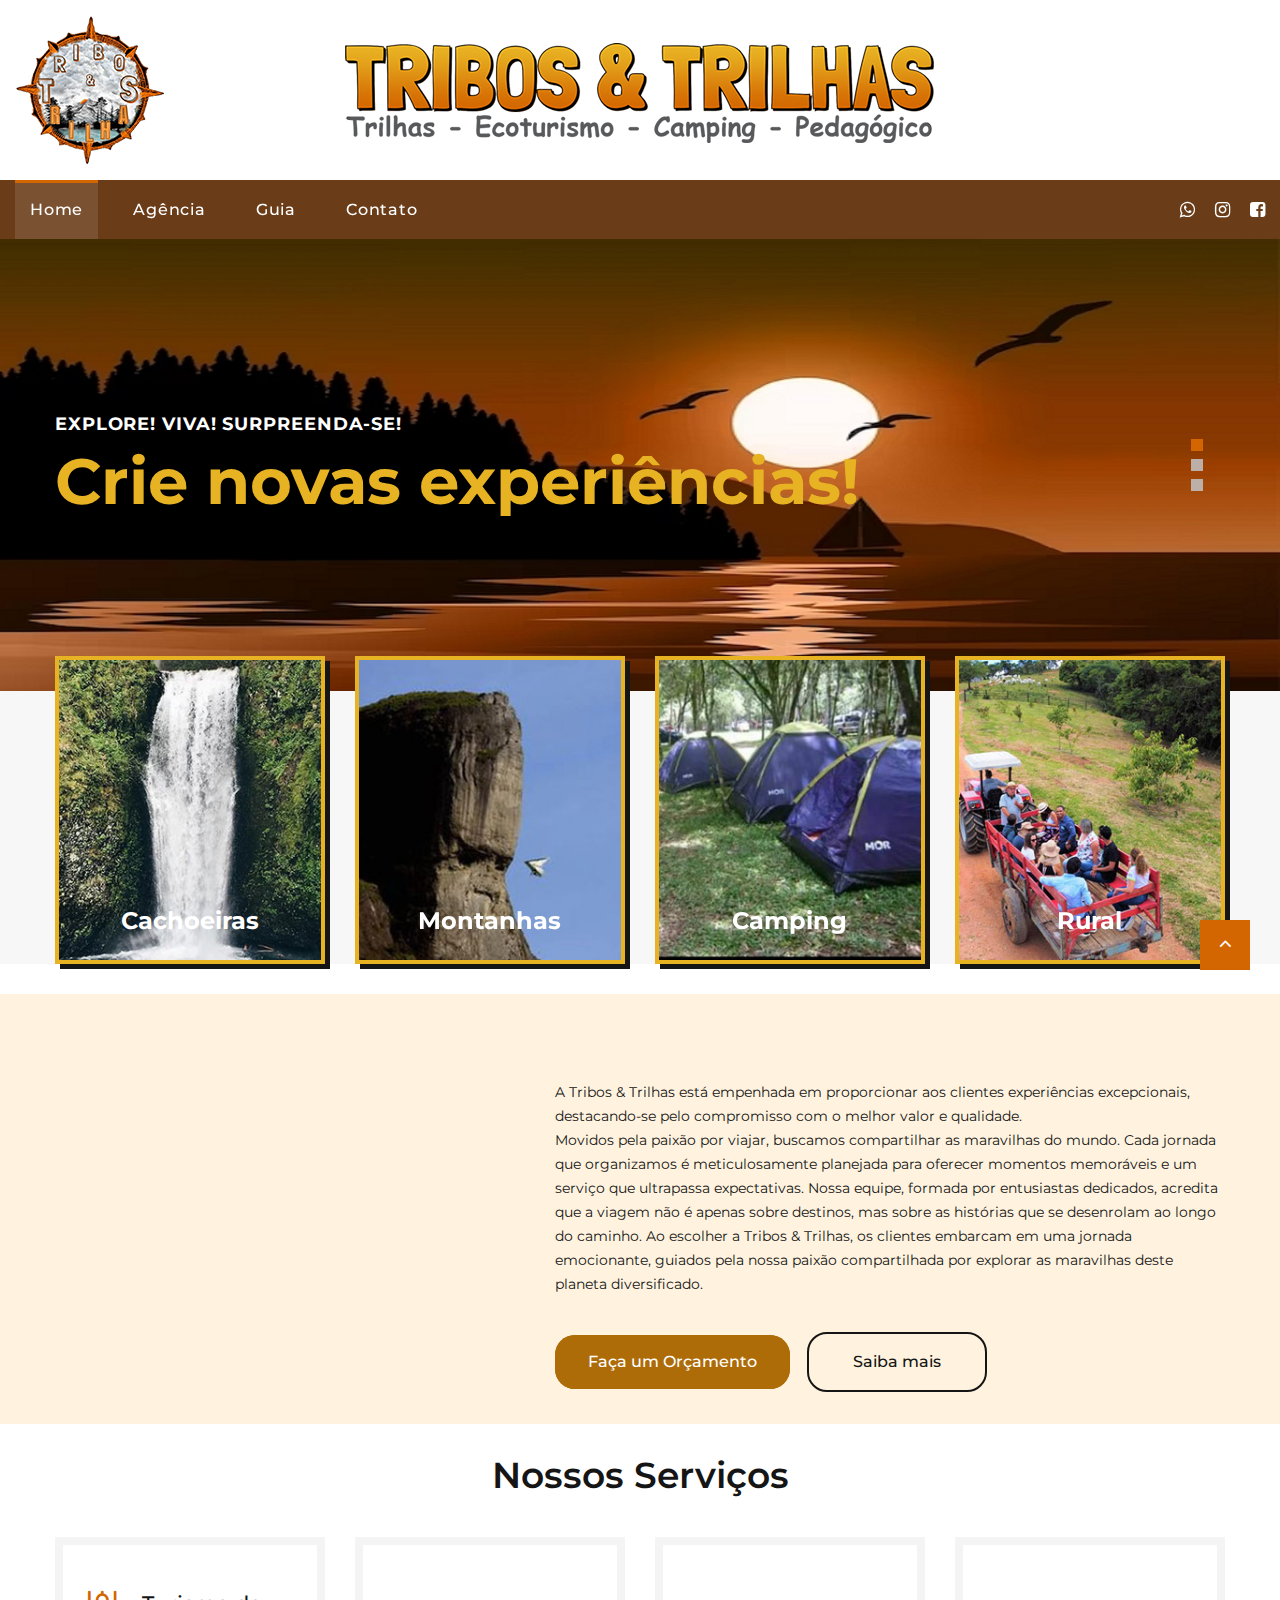
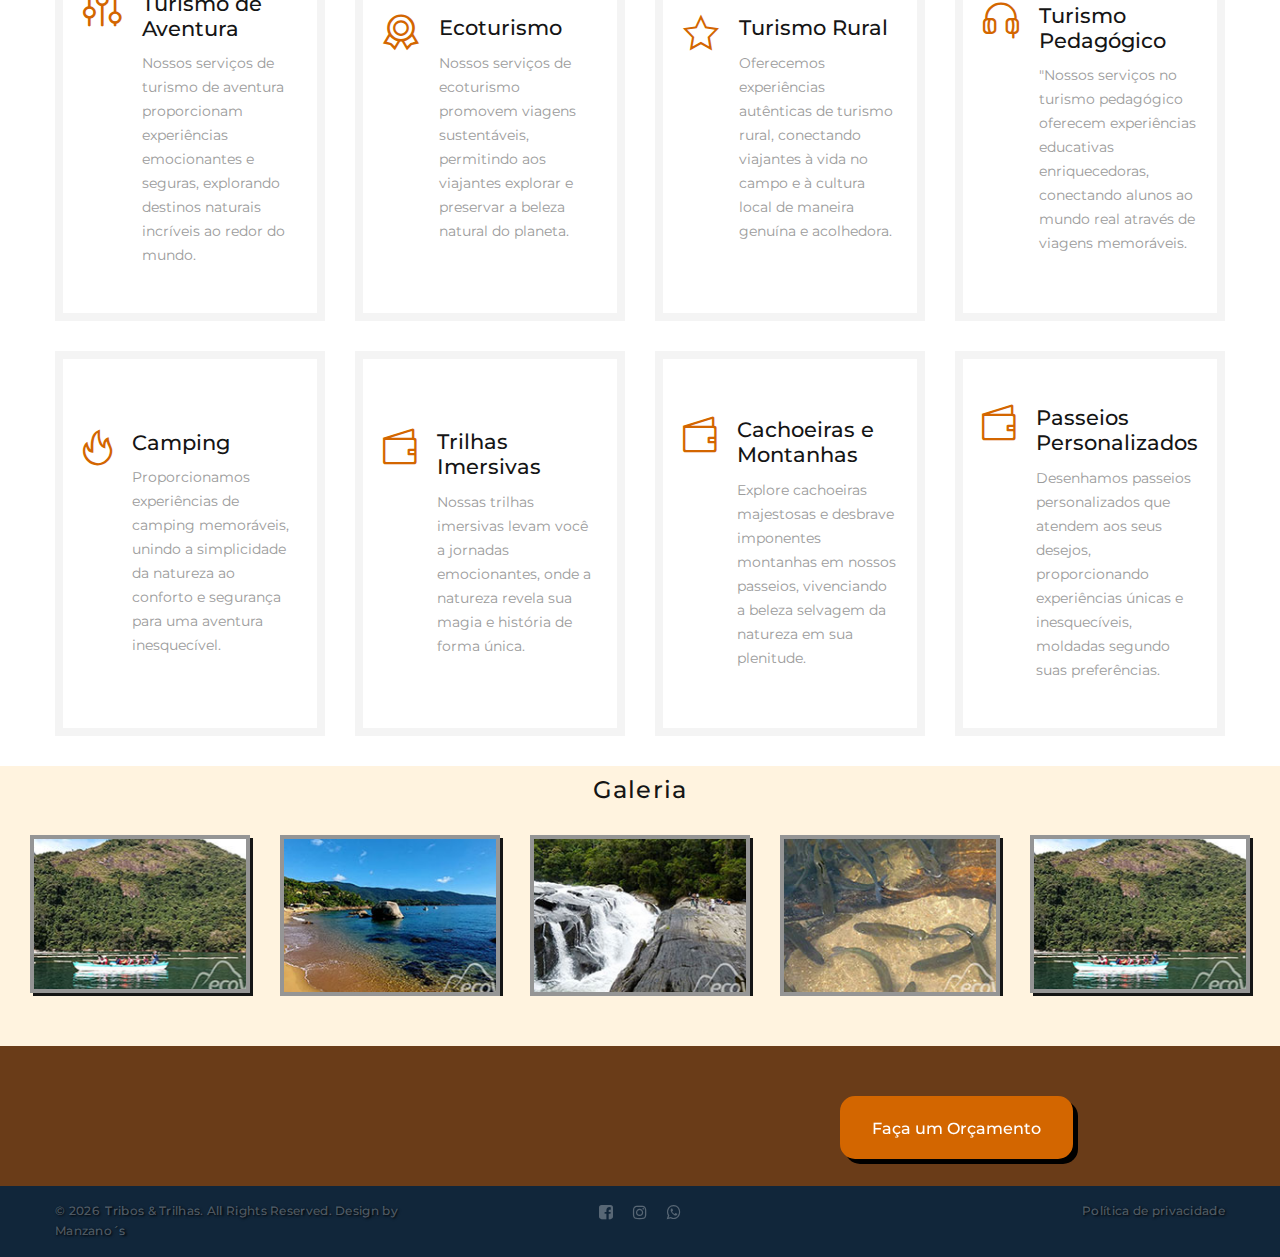
==== commit 9186d940: "correção home" ====
--- a/index.html
+++ b/index.html
@@ -73,9 +73,9 @@
               <div class="rd-navbar-main">
                 <div class="rd-navbar-nav-wrap">
                   <ul class="list-inline list-inline-md rd-navbar-corporate-list-social">
+                    <li><a class="icon fa fa-whatsapp" href="https://wa.me/+5511973481831"></a></li>
+                    <li><a class="icon fa fa-instagram" href="https://www.instagram.com/tribos_e_trilha/"></a></li>
                     <li><a class="icon fa fa-facebook-square" href="https://www.facebook.com/tribosetrilha"></a></li>
-                    <li><a class="icon fa fa-instagram" href="https://www.instagram.com/tribos_e_trilha/"></a></li>
-                    <li><a class="icon fa fa-whatsapp" href="https://wa.me/+5511973481831"></a></li>
                   </ul>
                   <!-- RD Navbar Nav-->
                   <ul class="rd-navbar-nav">
@@ -158,7 +158,7 @@
                 
                 <div class="col-md-3 wow fadeInDown col-9 " data-wow-delay=".2s">
                   <ul class="list-marked-2 box-categories-list photos-border">
-                    <li><a href="#"><img src="images/cachoeira.jpg" alt="" width="280" height="320"/></a>
+                    <li><a href="cachoeiras.html"><img src="images/cachoeira.jpg" alt="" width="280" height="320"/></a>
                       <h5 class="box-categories-title">Cachoeiras</h5>
                     </li>
                   </ul>
@@ -166,22 +166,22 @@
 
                 <div class="col-md-3 wow fadeInDown col-9 " data-wow-delay=".2s">
                   <ul class="list-marked-2 box-categories-list photos-border">
-                    <li><a href="#"><img src="images/montanha.jpg" alt="" width="280" height="320"/></a>
+                    <li><a href="montanhas.html"><img src="images/montanha.jpg" alt="" width="280" height="320"/></a>
                       <h5 class="box-categories-title">Montanhas</h5>
                     </li>
                   </ul>
                 </div>
                 <div class="col-md-3 wow fadeInDown col-9" data-wow-delay=".2s">
                   <ul class="list-marked-2 box-categories-list photos-border">
-                    <li><a href="#"><img src="images/camping.jpg" alt="" width="280" height="320"/></a>
+                    <li><a href="camping.html"><img src="images/camping.jpg" alt="" width="280" height="320"/></a>
                       <h5 class="box-categories-title">Camping</h5>
                     </li>
                   </ul>
                 </div>
                 <div class="col-md-3 wow fadeInDown col-9" data-wow-delay=".2s">
                   <ul class="list-marked-2 box-categories-list photos-border">
-                    <li><a href="#"><img src="images/pedagógico.jpg" alt="" width="280" height="320"/></a>
-                      <h5 class="box-categories-title">Pedagógico</h5>
+                    <li><a href="pedagogico.html"><img src="images/turismo-rural.jpg" alt="" width="280" height="320"/></a>
+                      <h5 class="box-categories-title">Rural</h5>
                     </li>
                   </ul>
                 </div>
@@ -194,17 +194,17 @@
 
 
       <!-- Discover New Horizons-->
-      <section class="section section-sm section-first bg-default text-md-left">
-        <div class="container">
-          <div class="row row-50 align-items-center justify-content-center justify-content-xl-between">
+      <section class="section section-sm section-first bg-home text-md-left" >
+        <div class="container" >
+          <div class="row row-30 align-items-center justify-content-center justify-content-xl-between">
             <div class="col-lg-5 text-center wow fadeInUp">
-              <img src="images/logos/logo-rosa.png" alt="" width="300" />
-            </div>
-            <div class="col-lg-7 wow fadeInRight" data-wow-delay=".1s">
-              <div class="box-width-lg-470">
+              <img src="images/logos/logo-sobre.png" alt="" width="400" />
+            </div>
+            <div class="col-lg-7 wow fadeInRight" data-wow-delay=".1s" >
+              <div class="box-width-lg-700">
 
                 <!-- Bootstrap tabs-->
-                <div class="tabs-custom tabs-horizontal tabs-line tabs-line-big tabs-line-style-2 text-center text-md-left" id="tabs-7">
+                <div class="tabs-custom tabs-horizontal tabs-line tabs-line-big tabs-line-style-2 text-center text-md-left" id="tabs-7" style="margin-top:30px;">
                   <!-- Nav tabs-->
                   <ul class="nav nav-tabs">
                     <li class="nav-item" role="presentation"><a class="nav-link active" href="#tabs-7-1" data-toggle="tab">Sobre Nós</a></li>
@@ -214,23 +214,58 @@
                   <!-- Tab panes-->
                   <div class="tab-content">
                     <div class="tab-pane fade show active" id="tabs-7-1">
-                      <p>A Tribos & Trilhas está comprometida em trazer aos nossos clientes o melhor em termos de valor e qualidade. Somos apaixonados por viajar e por compartilhar as maravilhas do mundo com você.</p>
+                      <p>A Tribos & Trilhas está empenhada em proporcionar aos clientes 
+                        experiências excepcionais, destacando-se pelo compromisso com o 
+                        melhor valor e qualidade. <br> Movidos pela paixão por viajar, buscamos 
+                        compartilhar as maravilhas do mundo. Cada jornada que organizamos 
+                        é meticulosamente planejada para oferecer momentos memoráveis e um
+                         serviço que ultrapassa expectativas. Nossa equipe, formada por 
+                         entusiastas dedicados, acredita que a viagem não é apenas sobre 
+                         destinos, mas sobre as histórias que se desenrolam ao longo do 
+                         caminho. Ao escolher a Tribos & Trilhas, os clientes embarcam em 
+                         uma jornada emocionante, guiados pela nossa paixão compartilhada 
+                         por explorar as maravilhas deste planeta diversificado.</p>
                       <div class="group-md group-middle">
                         <a class="button button-black-outline button-pipaluk" href="contact-us.html">Faça um Orçamento</a>
                         <a class="button button-black-outline button-md" href="about.html">Saiba mais</a></div>
                     </div>
+                    
                     <div class="tab-pane fade" id="tabs-7-2">
-                      <p>Temos orgulho de oferecer excelente qualidade e custo-benefício em nossos passeios, que lhe dão a oportunidade de vivenciar o destino escolhido de uma forma autêntica e emocionante.</p>
+                      
+                      <p>Orgulhamo-nos de proporcionar uma qualidade excepcional e um ótimo 
+                        custo-benefício em nossos passeios. Nosso compromisso é oferecer 
+                        experiências autênticas e emocionantes, permitindo que você vivencie 
+                        o destino escolhido de maneira única. Cada jornada que organizamos é 
+                        cuidadosamente planejada para garantir não apenas um excelente valor, 
+                        mas também momentos autênticos que ficarão gravados em suas memórias. 
+                        Nossa equipe, composta por entusiastas dedicados, está empenhada em 
+                        oferecer não apenas viagens, mas verdadeiras aventuras que enriquecem 
+                        sua experiência de explorar o mundo. Ao escolher nossos passeios, você 
+                        embarca em uma jornada emocionante, guiado pela paixão que temos por 
+                        tornar sua experiência única e memorável.</p>
                       <div class="group-md group-middle">
                         <a class="button button-black-outline button-pipaluk" href="contact-us.html">Faça um Orçamento</a>
                         <a class="button button-black-outline button-md" href="about.html">Saiba mais</a></div>
                     </div>
+                    
                     <div class="tab-pane fade" id="tabs-7-3">
-                      <p>Nossa missão é fornecer a melhor experiência em planejamento de viagens e, ao mesmo tempo, nos tornarmos um balcão único para todos os serviços de viagens disponíveis no setor.</p>
+                      <p>Nossa missão é proporcionar a melhor experiência em planejamento de 
+                        viagens, enquanto nos esforçamos para ser um balcão único para todos 
+                        os serviços disponíveis no setor. Comprometemo-nos a simplificar e 
+                        aprimorar sua jornada, oferecendo não apenas serviços excepcionais, 
+                        mas também a conveniência de encontrar tudo o que você precisa em um 
+                        só lugar. Cada aspecto do planejamento de viagens é cuidadosamente 
+                        considerado para garantir que você tenha uma experiência perfeita, 
+                        refletindo nosso compromisso em ser o seu parceiro confiável em todas 
+                        as suas aventuras. Ao escolher-nos, você não apenas obtém serviços de 
+                        qualidade, mas também a tranquilidade de saber que todas as suas 
+                        necessidades de viagem estão cobertas de maneira abrangente e eficiente.</p>
+
                       <div class="group-md group-middle">
                         <a class="button button-black-outline button-pipaluk" href="contact-us.html">Faça um Orçamento</a>
                         <a class="button button-black-outline button-md" href="about.html">Saiba mais</a></div>
                     </div>
+                  
                   </div>
                 </div>
               </div>
@@ -241,7 +276,7 @@
 
 
       <!--	Our Services-->
-      <section class="section section-sm">
+      <section class="section section-sm" >
         <div class="container">
           <h3>Nossos Serviços</h3>
           <div class="row row-30">
@@ -441,11 +476,12 @@
       </section> -->
       <!--	Instagrram wondertour-->
 
-      <section class="section section-sm section-top-0 section-fluid section-relative ">
-        <div class="container-fluid">
+      <section class="section section-sm section-top-0 section-fluid section-relative bg-home" style="padding-bottom: 50px; padding-top: 10px; " >
+        <div class="container-fluid" >
           <h4 class="gallery-title">Galeria</h4>
           <!-- Owl Carousel-->
-          <div class="owl-carousel owl-classic owl-dots-secondary" data-items="1" data-sm-items="2" data-md-items="3" data-lg-items="4" data-xl-items="5" data-xxl-items="6" data-stage-padding="15" data-xxl-stage-padding="0" data-margin="30" data-autoplay="true" data-nav="true" data-dots="true">
+          <div class="owl-carousel owl-classic owl-dots-secondary"  
+                       data-items="1" data-sm-items="2" data-md-items="3" data-lg-items="4" data-xl-items="5" data-xxl-items="6" data-stage-padding="15" data-xxl-stage-padding="0" data-margin="30" data-autoplay="true" data-nav="true" data-dots="false">
             
             <!-- Thumbnail Classic-->
             <article class="thumbnail thumbnail-mary">
--- a/css/style.css
+++ b/css/style.css
@@ -413,14 +413,16 @@
 .link-instafeed-3 {
 	display: inline-block;
 	min-width: 210px;
-	padding: 8px 40px 0;
+	padding: 0 40px 0;
 	/* font-weight: 800; */
 	letter-spacing: .05em;
 	/* background: #fff; */
-	margin-top: 20px;
-}
-
-.gallery-title a, .gallery-title a:focus, .gallery-title a:active,
+	margin-top: 0px;
+}
+
+.gallery-title a, 
+.gallery-title a:focus, 
+.gallery-title a:active,
 .link-instafeed-3 a,
 .link-instafeed-3 a:focus,
 .link-instafeed-3 a:active {
@@ -8827,7 +8829,7 @@
 
 .footer-corporate-inset {
 	padding: 0px 0;
-	height: 160px;
+	height: 145px;
 }
 
 @media (min-width: 992px) {
@@ -8838,7 +8840,8 @@
 
 @media (min-width: 1200px) {
 	.footer-corporate-inset {
-		padding-top: 75px;
+		padding-top: 20px;
+		height: 140px;
 	}
 }
 
@@ -11939,7 +11942,8 @@
 }
 
 .row-50 {
-	margin-bottom: -50px;
+	margin-top: 0;
+	/* margin-bottom: -50px; */
 }
 
 .row-50:empty {
@@ -11947,7 +11951,7 @@
 }
 
 .row-50 > * {
-	margin-bottom: 50px;
+	/* margin-bottom: 50px; */
 }
 
 .row-55 {
@@ -12113,15 +12117,16 @@
 }
 
 .section-sm {
-	padding: 30px 0;
+	padding-top: 30px;
+	margin-top: 30px;
 }
 
 .section-sm.section-first {
-	padding-top: 60px;
+	padding-top: 0px;
 }
 
 .section-sm.section-last {
-	padding-bottom: 60px;
+	padding-bottom: 0px;
 }
 
 .section-60,
@@ -12151,10 +12156,10 @@
 
 @media (min-width: 768px) {
 	.section-sm {
-		padding: 40px 0;
+		padding-top: 30px;
 	}
 	.section-sm.section-first {
-		padding-top: 80px;
+		/* padding-top: 80px; */
 	}
 	.section-sm.section-last {
 		padding-bottom: 80px;
@@ -12172,10 +12177,10 @@
 
 @media (min-width: 992px) {
 	.section-sm {
-		padding: 50px 0;
+		/* padding: 50px 0; */
 	}
 	.section-sm.section-first {
-		padding-top: 100px;
+		/* padding-top: 100px; */
 	}
 	.section-sm.section-last {
 		padding-bottom: 100px;
@@ -12226,6 +12231,7 @@
 	.section-fluid .container-fluid {
 		padding-left: 0;
 		padding-right: 0;
+		padding-bottom: 20px;
 		max-width: 1770px;
 		margin-left: auto;
 		margin-right: auto;
@@ -12722,6 +12728,9 @@
 	background-color: #ffffff;
 }
 
+.bg-home{
+	background-color: #fff3df;
+}
 .bg-gray-100 {
 	background-color: #f2f2f2;
 }
@@ -19600,10 +19609,11 @@
 	visibility: hidden;
 	height: 0;
 	overflow: hidden;
+	
 }
 
 .tab-content > .tab-pane.active {
-	height: auto;
+	height: 90%;
 }
 
 .ios .tab-height, .mac-os .tab-height {
